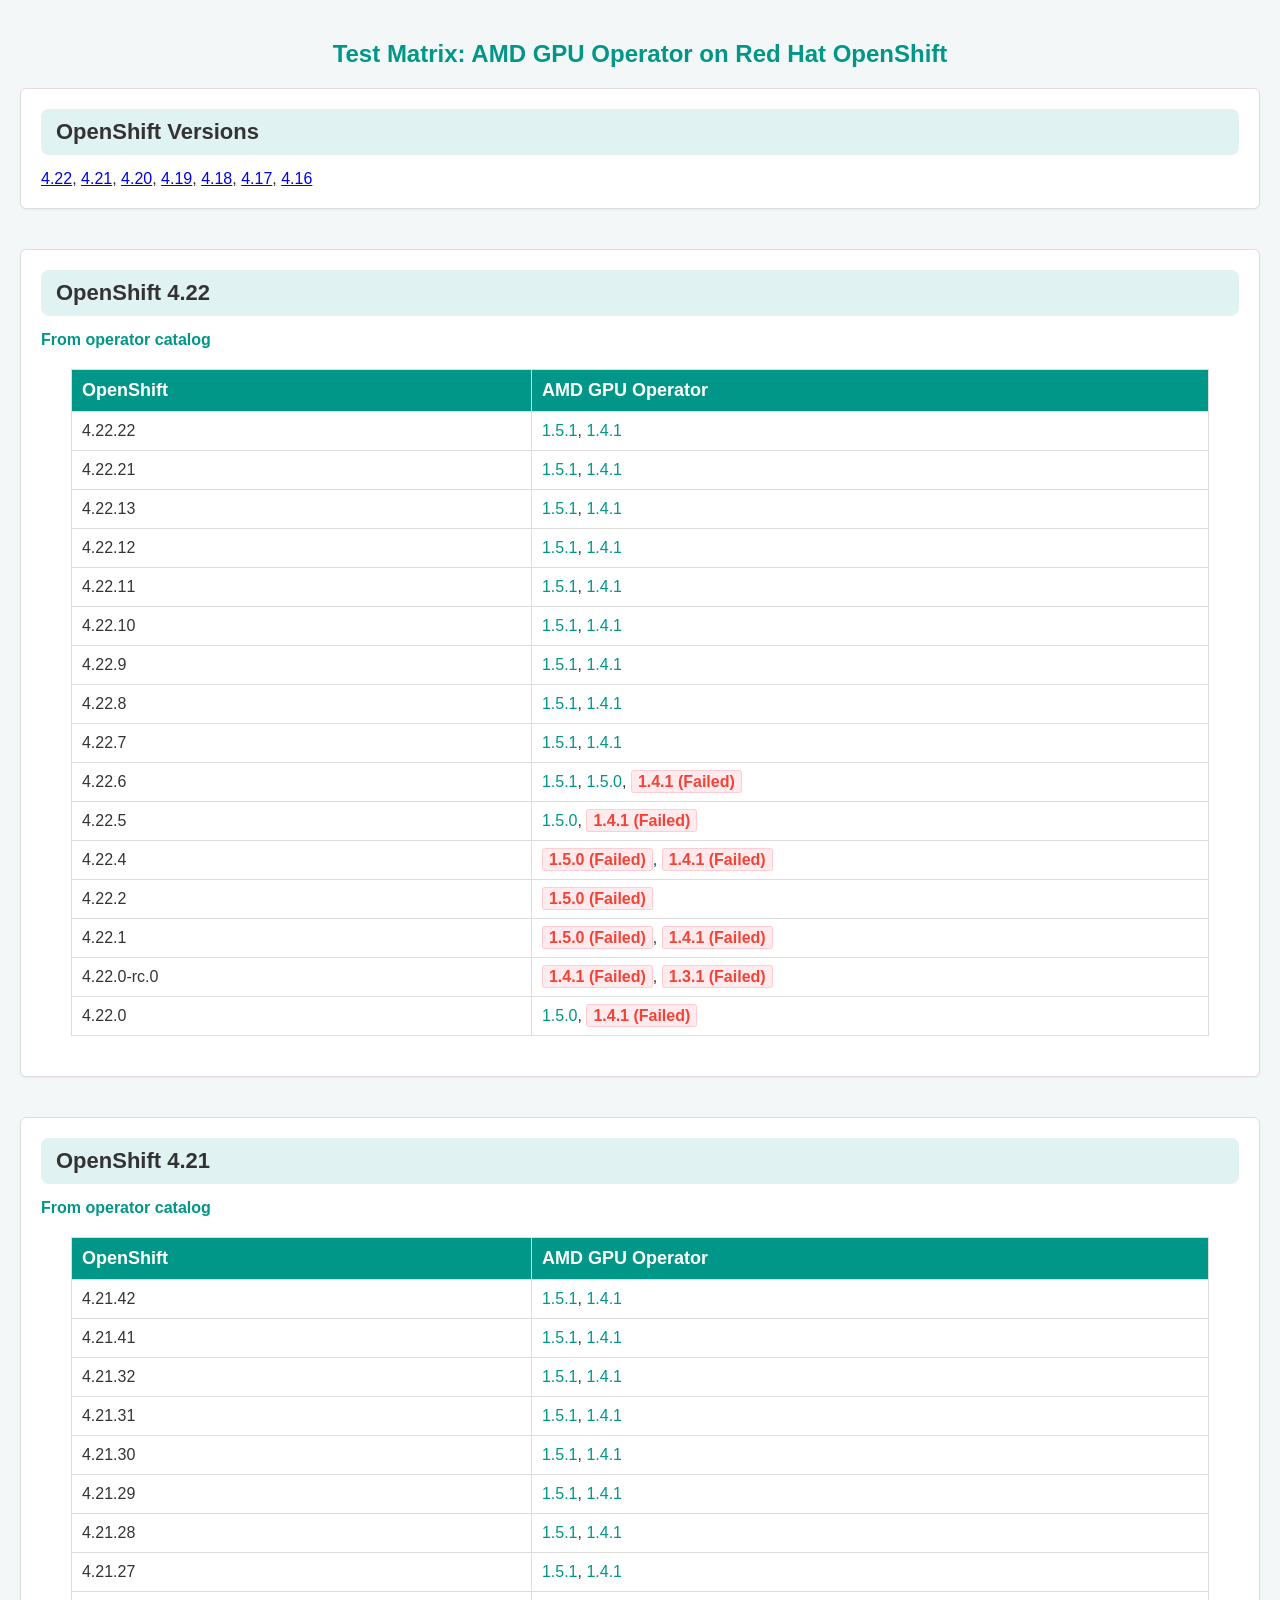
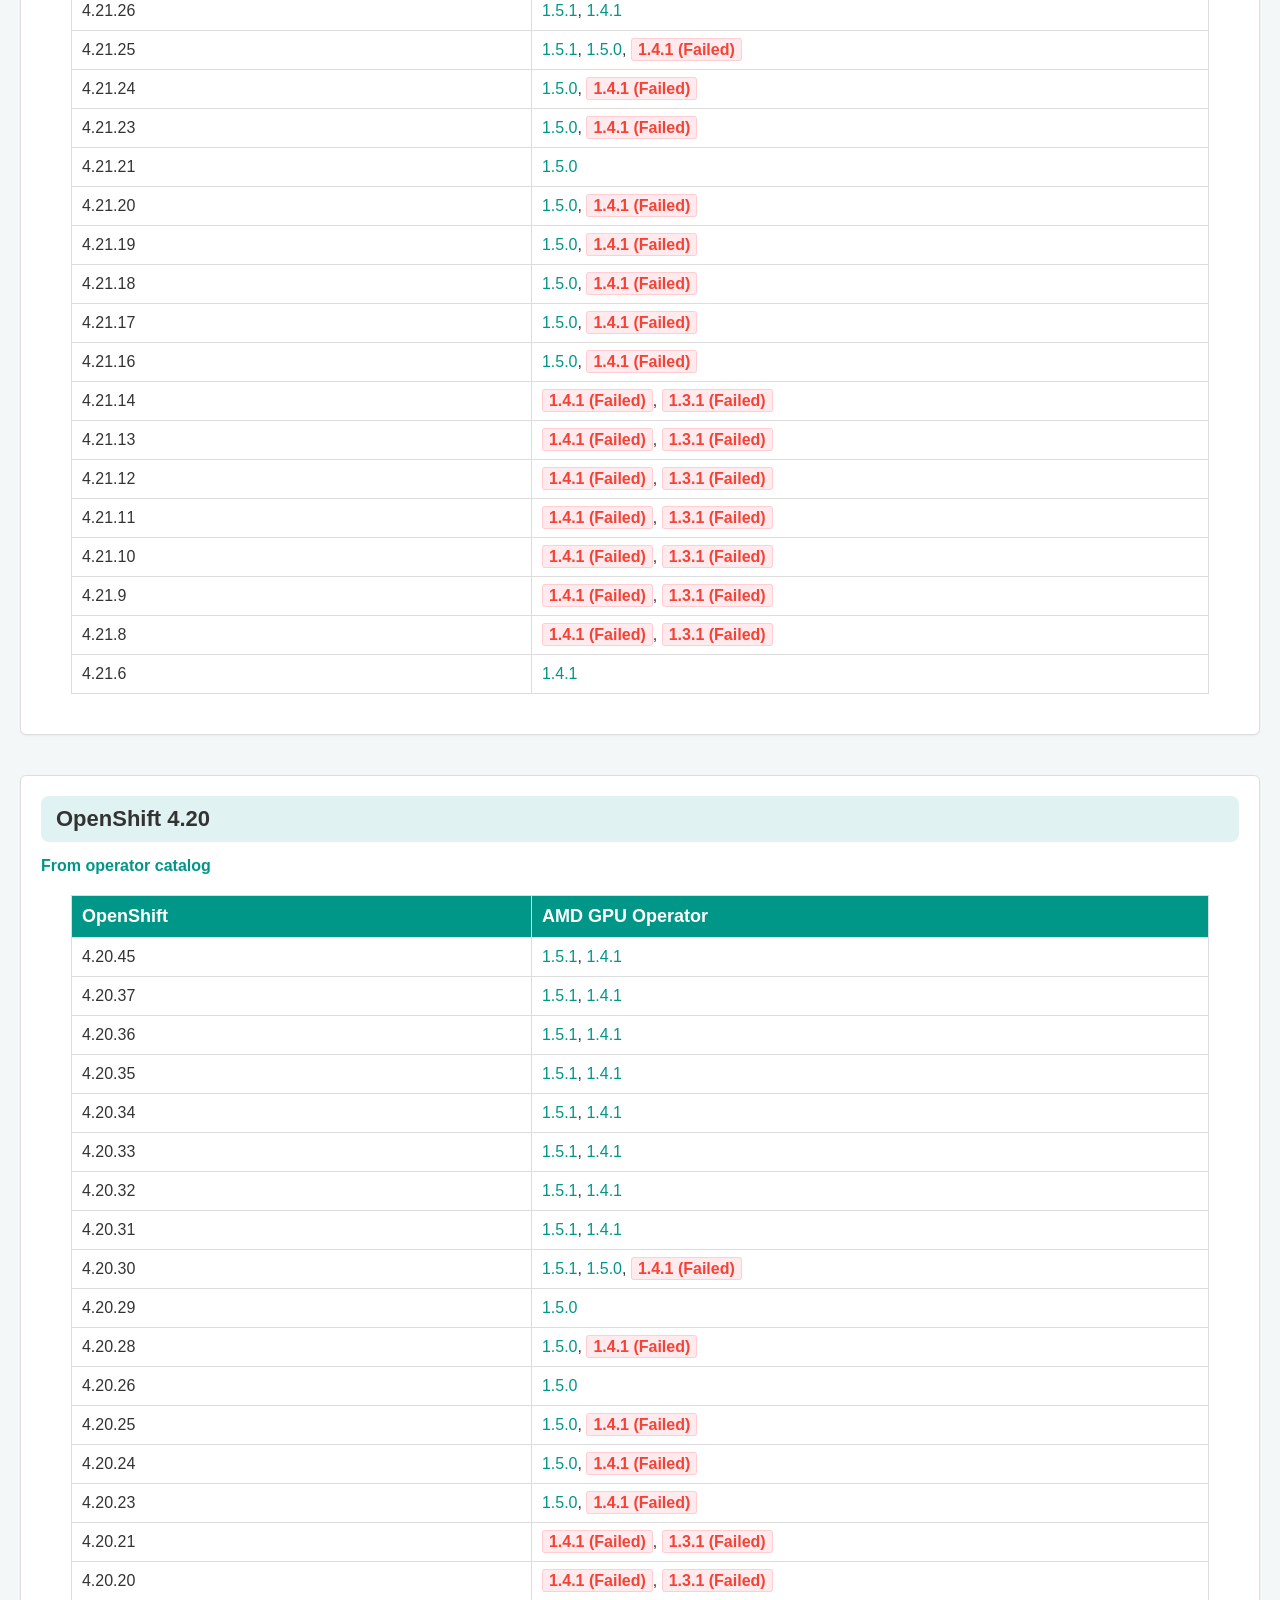
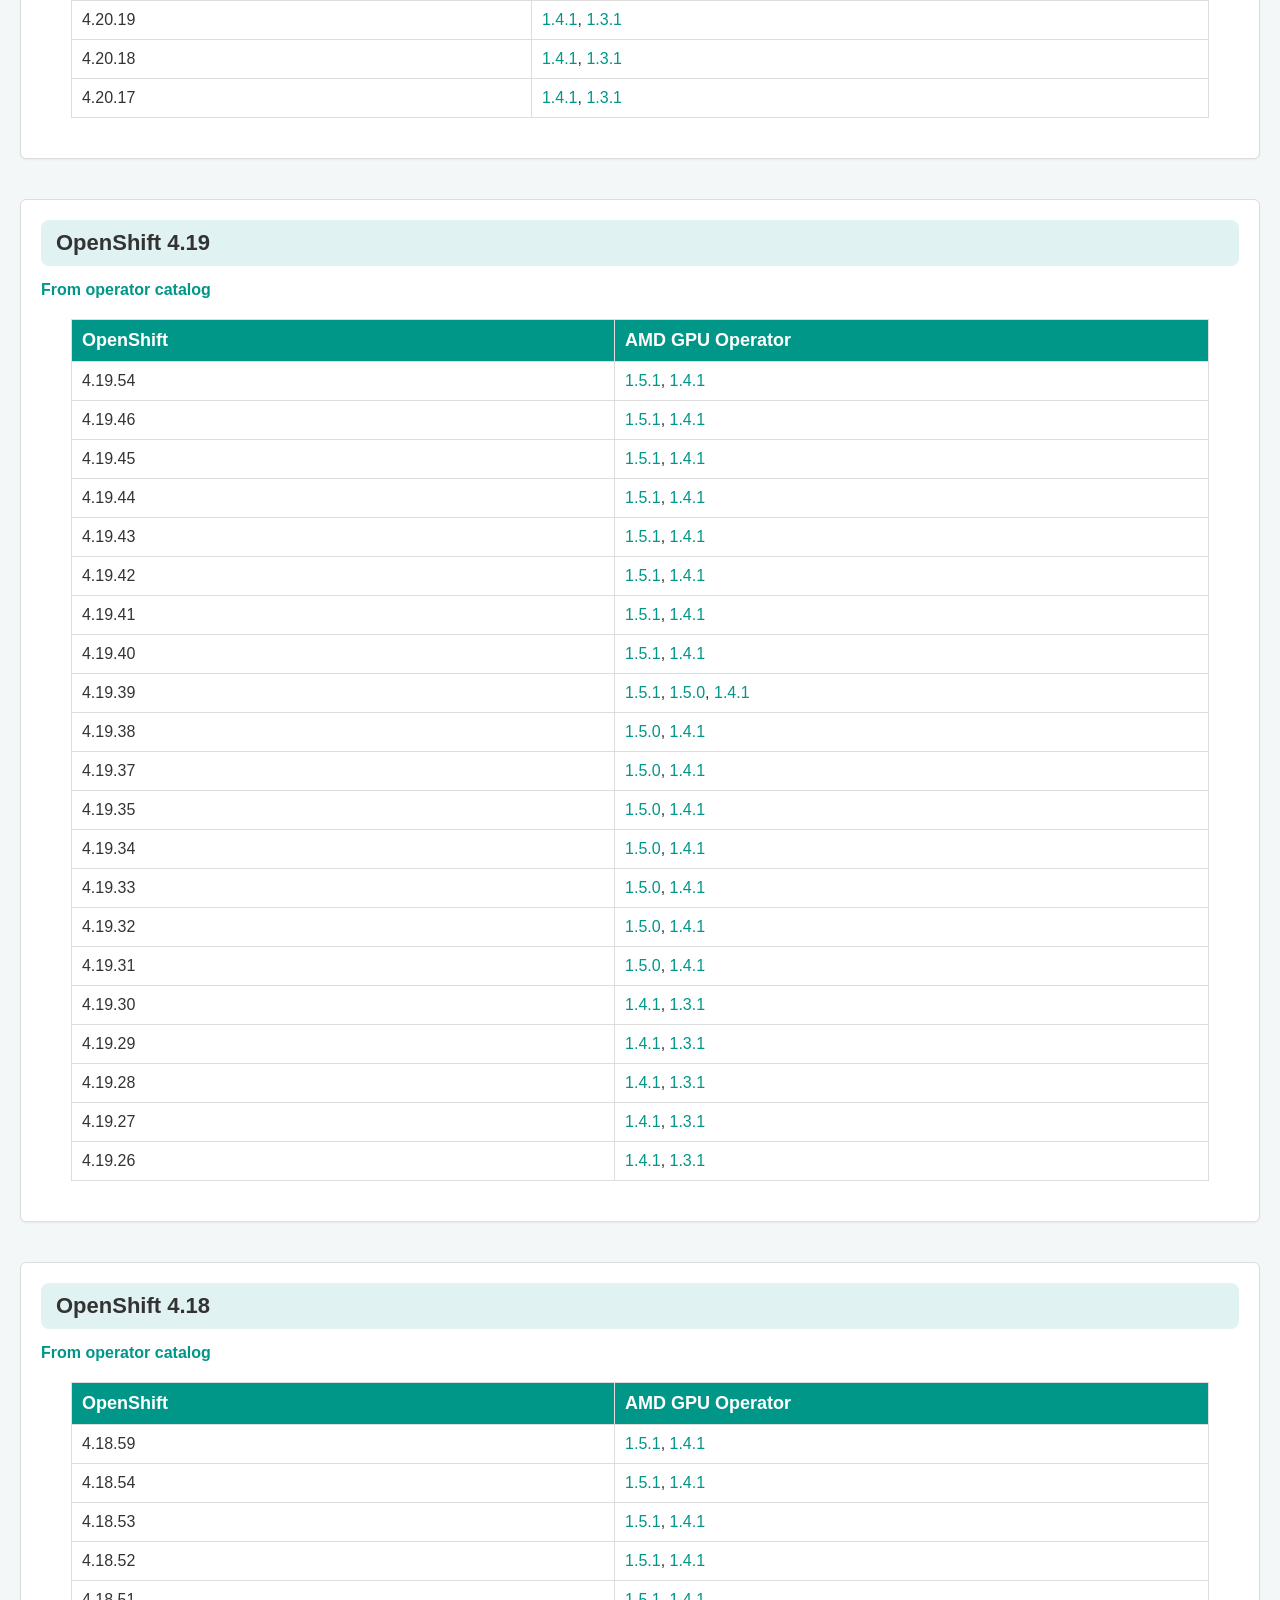
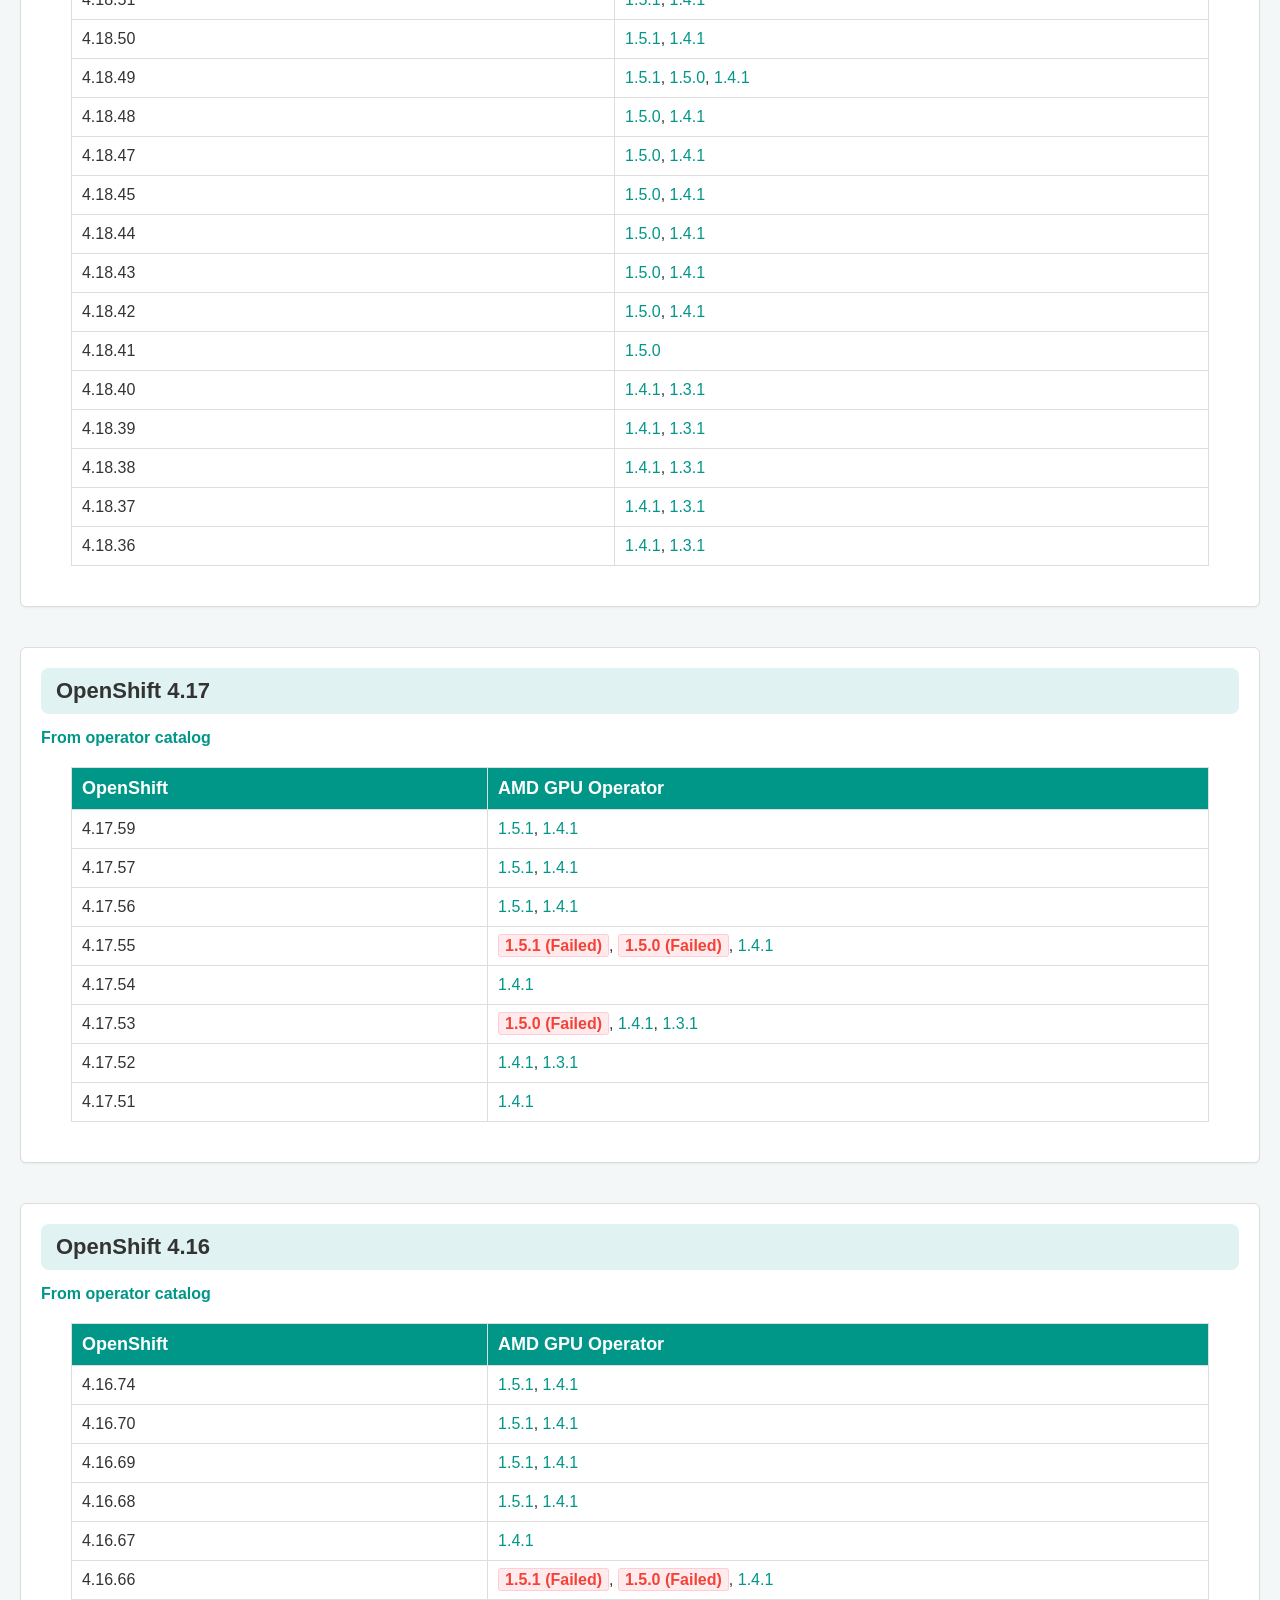
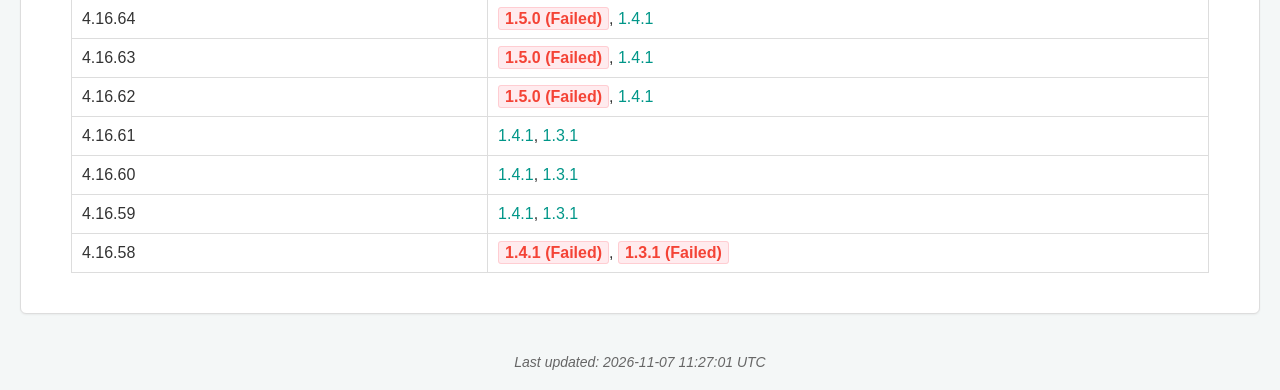
==== gpu_operator_matrix.html @ 0c70ca4a "Deploying to gh-pages from @ rh-ecosystem-edge/amd-ci@25a9ae909a0905ab43a4b37ed9d10b3dd52862fb 🚀" ====
<!DOCTYPE html>
<html lang="en">

<head>
  <meta charset="UTF-8">
  <meta name="viewport" content="width=device-width, initial-scale=1.0">
  <title>Test Matrix: AMD GPU Operator on Red Hat OpenShift</title>
  <link rel="stylesheet" href="styles.css">
</head>

<body>
  <h2>Test Matrix: AMD GPU Operator on Red Hat OpenShift</h2>

  <script>
    function sortTable(column, tableId) {
      var table = document.getElementById(tableId);
      var rows = Array.from(table.rows);
      var isAscending = table.rows[0].cells[column].classList.contains('asc');
      rows = rows.slice(1);
      rows.sort(function(rowA, rowB) {
        var cellA = rowA.cells[column].innerText;
        var cellB = rowB.cells[column].innerText;
        if (!isNaN(cellA) && !isNaN(cellB)) {
          return isAscending ? cellA - cellB : cellB - cellA;
        } else {
          return isAscending ? cellA.localeCompare(cellB) : cellB.localeCompare(cellA);
        }
      });
      rows.forEach(function(row) {
        table.appendChild(row);
      });
      var header = table.rows[0].cells[column];
      header.classList.toggle('asc', !isAscending);
      header.classList.toggle('desc', isAscending);
    }
  </script>

<div class="toc">
    <div class="ocp-version-header">OpenShift Versions</div>
    <a href="#ocp-4.22">4.22</a>, <a href="#ocp-4.21">4.21</a>, <a href="#ocp-4.20">4.20</a>, <a href="#ocp-4.19">4.19</a>, <a href="#ocp-4.18">4.18</a>, <a href="#ocp-4.17">4.17</a>, <a href="#ocp-4.16">4.16</a>
</div>
      <a id="ocp-4.22"></a>
  <div class="ocp-version-container">
    <div class="ocp-version-header">
      OpenShift 4.22
    </div>
    
    <div class="section-label">From operator catalog</div>
    <table id="table-4.22-regular">
      <thead>
        <tr>
          <th>OpenShift</th>
          <th>AMD GPU Operator</th>
        </tr>
      </thead>
      <tbody>
        
        <tr>
          <td class="version-cell">4.22.22</td>
          <td><a href="https://gcsweb-ci.apps.ci.l2s4.p1.openshiftapps.com/gcs/test-platform-results-public/pr-logs/pull/rh-ecosystem-edge_amd-ci/265/pull-ci-rh-ecosystem-edge-amd-ci-main-4.22-stable-e2e-amd-ci-1-5-x/2118892614081056768" target="_blank" class="success-link">1.5.1</a>, <a href="https://gcsweb-ci.apps.ci.l2s4.p1.openshiftapps.com/gcs/test-platform-results-public/pr-logs/pull/rh-ecosystem-edge_amd-ci/265/pull-ci-rh-ecosystem-edge-amd-ci-main-4.22-stable-e2e-amd-ci-1-4-x/2118892613976199168" target="_blank" class="success-link">1.4.1</a></td>
        </tr>
        
        <tr>
          <td class="version-cell">4.22.21</td>
          <td><a href="https://gcsweb-ci.apps.ci.l2s4.p1.openshiftapps.com/gcs/test-platform-results-public/pr-logs/pull/rh-ecosystem-edge_amd-ci/256/pull-ci-rh-ecosystem-edge-amd-ci-main-4.22-stable-e2e-amd-ci-1-5-x/2117942963077124096" target="_blank" class="success-link">1.5.1</a>, <a href="https://gcsweb-ci.apps.ci.l2s4.p1.openshiftapps.com/gcs/test-platform-results-public/pr-logs/pull/rh-ecosystem-edge_amd-ci/256/pull-ci-rh-ecosystem-edge-amd-ci-main-4.22-stable-e2e-amd-ci-1-4-x/2117942963030986752" target="_blank" class="success-link">1.4.1</a></td>
        </tr>
        
        <tr>
          <td class="version-cell">4.22.13</td>
          <td><a href="https://gcsweb-ci.apps.ci.l2s4.p1.openshiftapps.com/gcs/test-platform-results/pr-logs/pull/rh-ecosystem-edge_amd-ci/190/pull-ci-rh-ecosystem-edge-amd-ci-main-4.22-stable-e2e-amd-ci-1-5-x/2096151043153858560" target="_blank" class="success-link">1.5.1</a>, <a href="https://gcsweb-ci.apps.ci.l2s4.p1.openshiftapps.com/gcs/test-platform-results/pr-logs/pull/rh-ecosystem-edge_amd-ci/190/pull-ci-rh-ecosystem-edge-amd-ci-main-4.22-stable-e2e-amd-ci-1-4-x/2096151043128692736" target="_blank" class="success-link">1.4.1</a></td>
        </tr>
        
        <tr>
          <td class="version-cell">4.22.12</td>
          <td><a href="https://gcsweb-ci.apps.ci.l2s4.p1.openshiftapps.com/gcs/test-platform-results/pr-logs/pull/rh-ecosystem-edge_amd-ci/188/pull-ci-rh-ecosystem-edge-amd-ci-main-4.22-stable-e2e-amd-ci-1-5-x/2094461757291499520" target="_blank" class="success-link">1.5.1</a>, <a href="https://gcsweb-ci.apps.ci.l2s4.p1.openshiftapps.com/gcs/test-platform-results/pr-logs/pull/rh-ecosystem-edge_amd-ci/188/pull-ci-rh-ecosystem-edge-amd-ci-main-4.22-stable-e2e-amd-ci-1-4-x/2094461757220196352" target="_blank" class="success-link">1.4.1</a></td>
        </tr>
        
        <tr>
          <td class="version-cell">4.22.11</td>
          <td><a href="https://gcsweb-ci.apps.ci.l2s4.p1.openshiftapps.com/gcs/test-platform-results/pr-logs/pull/rh-ecosystem-edge_amd-ci/182/pull-ci-rh-ecosystem-edge-amd-ci-main-4.22-stable-e2e-amd-ci-1-5-x/2091770965749927936" target="_blank" class="success-link">1.5.1</a>, <a href="https://gcsweb-ci.apps.ci.l2s4.p1.openshiftapps.com/gcs/test-platform-results/pr-logs/pull/rh-ecosystem-edge_amd-ci/182/pull-ci-rh-ecosystem-edge-amd-ci-main-4.22-stable-e2e-amd-ci-1-4-x/2091770965716373504" target="_blank" class="success-link">1.4.1</a></td>
        </tr>
        
        <tr>
          <td class="version-cell">4.22.10</td>
          <td><a href="https://gcsweb-ci.apps.ci.l2s4.p1.openshiftapps.com/gcs/test-platform-results/pr-logs/pull/rh-ecosystem-edge_amd-ci/176/pull-ci-rh-ecosystem-edge-amd-ci-main-4.22-stable-e2e-amd-ci-1-5-x/2089722261006192640" target="_blank" class="success-link">1.5.1</a>, <a href="https://gcsweb-ci.apps.ci.l2s4.p1.openshiftapps.com/gcs/test-platform-results/pr-logs/pull/rh-ecosystem-edge_amd-ci/176/pull-ci-rh-ecosystem-edge-amd-ci-main-4.22-stable-e2e-amd-ci-1-4-x/2089777696153276416" target="_blank" class="success-link">1.4.1</a></td>
        </tr>
        
        <tr>
          <td class="version-cell">4.22.9</td>
          <td><a href="https://gcsweb-ci.apps.ci.l2s4.p1.openshiftapps.com/gcs/test-platform-results/pr-logs/pull/rh-ecosystem-edge_amd-ci/173/pull-ci-rh-ecosystem-edge-amd-ci-main-4.22-stable-e2e-amd-ci-1-5-x/2085705618106093568" target="_blank" class="success-link">1.5.1</a>, <a href="https://gcsweb-ci.apps.ci.l2s4.p1.openshiftapps.com/gcs/test-platform-results/pr-logs/pull/rh-ecosystem-edge_amd-ci/173/pull-ci-rh-ecosystem-edge-amd-ci-main-4.22-stable-e2e-amd-ci-1-4-x/2085705618068344832" target="_blank" class="success-link">1.4.1</a></td>
        </tr>
        
        <tr>
          <td class="version-cell">4.22.8</td>
          <td><a href="https://gcsweb-ci.apps.ci.l2s4.p1.openshiftapps.com/gcs/test-platform-results/pr-logs/pull/rh-ecosystem-edge_amd-ci/169/pull-ci-rh-ecosystem-edge-amd-ci-main-4.22-stable-e2e-amd-ci-1-5-x/2083845387310862336" target="_blank" class="success-link">1.5.1</a>, <a href="https://gcsweb-ci.apps.ci.l2s4.p1.openshiftapps.com/gcs/test-platform-results/pr-logs/pull/rh-ecosystem-edge_amd-ci/169/pull-ci-rh-ecosystem-edge-amd-ci-main-4.22-stable-e2e-amd-ci-1-4-x/2083845387260530688" target="_blank" class="success-link">1.4.1</a></td>
        </tr>
        
        <tr>
          <td class="version-cell">4.22.7</td>
          <td><a href="https://gcsweb-ci.apps.ci.l2s4.p1.openshiftapps.com/gcs/test-platform-results/pr-logs/pull/rh-ecosystem-edge_amd-ci/162/pull-ci-rh-ecosystem-edge-amd-ci-main-4.22-stable-e2e-amd-ci-1-5-x/2080512381271674880" target="_blank" class="success-link">1.5.1</a>, <a href="https://gcsweb-ci.apps.ci.l2s4.p1.openshiftapps.com/gcs/test-platform-results/pr-logs/pull/rh-ecosystem-edge_amd-ci/162/pull-ci-rh-ecosystem-edge-amd-ci-main-4.22-stable-e2e-amd-ci-1-4-x/2080512381225537536" target="_blank" class="success-link">1.4.1</a></td>
        </tr>
        
        <tr>
          <td class="version-cell">4.22.6</td>
          <td><a href="https://gcsweb-ci.apps.ci.l2s4.p1.openshiftapps.com/gcs/test-platform-results/pr-logs/pull/rh-ecosystem-edge_amd-ci/160/pull-ci-rh-ecosystem-edge-amd-ci-main-4.22-stable-e2e-amd-ci-1-5-x/2079887420580433920" target="_blank" class="success-link">1.5.1</a>, <a href="https://gcsweb-ci.apps.ci.l2s4.p1.openshiftapps.com/gcs/test-platform-results/pr-logs/pull/rh-ecosystem-edge_amd-ci/158/pull-ci-rh-ecosystem-edge-amd-ci-main-4.22-stable-e2e-amd-ci-1-5-x/2078797056482217984" target="_blank" class="success-link">1.5.0</a>, <a href="https://gcsweb-ci.apps.ci.l2s4.p1.openshiftapps.com/gcs/test-platform-results/pr-logs/pull/rh-ecosystem-edge_amd-ci/158/pull-ci-rh-ecosystem-edge-amd-ci-main-4.22-stable-e2e-amd-ci-1-4-x/2078826450001072128" target="_blank" class="failed-link">1.4.1 (Failed)</a></td>
        </tr>
        
        <tr>
          <td class="version-cell">4.22.5</td>
          <td><a href="https://gcsweb-ci.apps.ci.l2s4.p1.openshiftapps.com/gcs/test-platform-results/pr-logs/pull/rh-ecosystem-edge_amd-ci/156/pull-ci-rh-ecosystem-edge-amd-ci-main-4.22-stable-e2e-amd-ci-1-5-x/2077787162010456064" target="_blank" class="success-link">1.5.0</a>, <a href="https://gcsweb-ci.apps.ci.l2s4.p1.openshiftapps.com/gcs/test-platform-results/pr-logs/pull/rh-ecosystem-edge_amd-ci/153/pull-ci-rh-ecosystem-edge-amd-ci-main-4.22-stable-e2e-amd-ci-1-4-x/2076888880425996288" target="_blank" class="failed-link">1.4.1 (Failed)</a></td>
        </tr>
        
        <tr>
          <td class="version-cell">4.22.4</td>
          <td><a href="https://gcsweb-ci.apps.ci.l2s4.p1.openshiftapps.com/gcs/test-platform-results/pr-logs/pull/rh-ecosystem-edge_amd-ci/146/pull-ci-rh-ecosystem-edge-amd-ci-main-4.22-stable-e2e-amd-ci-1-5-x/2073032489177190400" target="_blank" class="failed-link">1.5.0 (Failed)</a>, <a href="https://gcsweb-ci.apps.ci.l2s4.p1.openshiftapps.com/gcs/test-platform-results/pr-logs/pull/rh-ecosystem-edge_amd-ci/146/pull-ci-rh-ecosystem-edge-amd-ci-main-4.22-stable-e2e-amd-ci-1-4-x/2073032489143635968" target="_blank" class="failed-link">1.4.1 (Failed)</a></td>
        </tr>
        
        <tr>
          <td class="version-cell">4.22.2</td>
          <td><a href="https://gcsweb-ci.apps.ci.l2s4.p1.openshiftapps.com/gcs/test-platform-results/pr-logs/pull/rh-ecosystem-edge_amd-ci/140/pull-ci-rh-ecosystem-edge-amd-ci-main-4.22-stable-e2e-amd-ci-1-5-x/2068914032579973120" target="_blank" class="failed-link">1.5.0 (Failed)</a></td>
        </tr>
        
        <tr>
          <td class="version-cell">4.22.1</td>
          <td><a href="https://gcsweb-ci.apps.ci.l2s4.p1.openshiftapps.com/gcs/test-platform-results/pr-logs/pull/rh-ecosystem-edge_amd-ci/138/pull-ci-rh-ecosystem-edge-amd-ci-main-4.22-stable-e2e-amd-ci-1-5-x/2067563809093980160" target="_blank" class="failed-link">1.5.0 (Failed)</a>, <a href="https://gcsweb-ci.apps.ci.l2s4.p1.openshiftapps.com/gcs/test-platform-results/pr-logs/pull/rh-ecosystem-edge_amd-ci/129/pull-ci-rh-ecosystem-edge-amd-ci-main-4.22-stable-e2e-amd-ci-1-4-x/2066070579538038784" target="_blank" class="failed-link">1.4.1 (Failed)</a></td>
        </tr>
        
        <tr>
          <td class="version-cell">4.22.0-rc.0</td>
          <td><a href="https://gcsweb-ci.apps.ci.l2s4.p1.openshiftapps.com/gcs/test-platform-results/pr-logs/pull/rh-ecosystem-edge_amd-ci/95/pull-ci-rh-ecosystem-edge-amd-ci-main-4.22-stable-e2e-amd-ci-1-4-x/2046699466550939648" target="_blank" class="failed-link">1.4.1 (Failed)</a>, <a href="https://gcsweb-ci.apps.ci.l2s4.p1.openshiftapps.com/gcs/test-platform-results/pr-logs/pull/rh-ecosystem-edge_amd-ci/97/pull-ci-rh-ecosystem-edge-amd-ci-main-4.22-stable-e2e-amd-ci-1-3-x/2046806781912420352" target="_blank" class="failed-link">1.3.1 (Failed)</a></td>
        </tr>
        
        <tr>
          <td class="version-cell">4.22.0</td>
          <td><a href="https://gcsweb-ci.apps.ci.l2s4.p1.openshiftapps.com/gcs/test-platform-results/pr-logs/pull/rh-ecosystem-edge_amd-ci/124/pull-ci-rh-ecosystem-edge-amd-ci-main-4.22-stable-e2e-amd-ci-1-5-x/2064627182679887872" target="_blank" class="success-link">1.5.0</a>, <a href="https://gcsweb-ci.apps.ci.l2s4.p1.openshiftapps.com/gcs/test-platform-results/pr-logs/pull/rh-ecosystem-edge_amd-ci/124/pull-ci-rh-ecosystem-edge-amd-ci-main-4.22-stable-e2e-amd-ci-1-4-x/2064740503248703488" target="_blank" class="failed-link">1.4.1 (Failed)</a></td>
        </tr>
        
      </tbody>
    </table>
  </div>
  <a id="ocp-4.21"></a>
  <div class="ocp-version-container">
    <div class="ocp-version-header">
      OpenShift 4.21
    </div>
    
    <div class="section-label">From operator catalog</div>
    <table id="table-4.21-regular">
      <thead>
        <tr>
          <th>OpenShift</th>
          <th>AMD GPU Operator</th>
        </tr>
      </thead>
      <tbody>
        
        <tr>
          <td class="version-cell">4.21.42</td>
          <td><a href="https://gcsweb-ci.apps.ci.l2s4.p1.openshiftapps.com/gcs/test-platform-results-public/pr-logs/pull/rh-ecosystem-edge_amd-ci/268/pull-ci-rh-ecosystem-edge-amd-ci-main-4.21-stable-e2e-amd-ci-1-5-x/2118994541741608960" target="_blank" class="success-link">1.5.1</a>, <a href="https://gcsweb-ci.apps.ci.l2s4.p1.openshiftapps.com/gcs/test-platform-results-public/pr-logs/pull/rh-ecosystem-edge_amd-ci/268/pull-ci-rh-ecosystem-edge-amd-ci-main-4.21-stable-e2e-amd-ci-1-4-x/2118994541687083008" target="_blank" class="success-link">1.4.1</a></td>
        </tr>
        
        <tr>
          <td class="version-cell">4.21.41</td>
          <td><a href="https://gcsweb-ci.apps.ci.l2s4.p1.openshiftapps.com/gcs/test-platform-results-public/pr-logs/pull/rh-ecosystem-edge_amd-ci/257/pull-ci-rh-ecosystem-edge-amd-ci-main-4.21-stable-e2e-amd-ci-1-5-x/2118229365958381568" target="_blank" class="success-link">1.5.1</a>, <a href="https://gcsweb-ci.apps.ci.l2s4.p1.openshiftapps.com/gcs/test-platform-results-public/pr-logs/pull/rh-ecosystem-edge_amd-ci/257/pull-ci-rh-ecosystem-edge-amd-ci-main-4.21-stable-e2e-amd-ci-1-4-x/2118120287537991680" target="_blank" class="success-link">1.4.1</a></td>
        </tr>
        
        <tr>
          <td class="version-cell">4.21.32</td>
          <td><a href="https://gcsweb-ci.apps.ci.l2s4.p1.openshiftapps.com/gcs/test-platform-results/pr-logs/pull/rh-ecosystem-edge_amd-ci/190/pull-ci-rh-ecosystem-edge-amd-ci-main-4.21-stable-e2e-amd-ci-1-5-x/2096188026647482368" target="_blank" class="success-link">1.5.1</a>, <a href="https://gcsweb-ci.apps.ci.l2s4.p1.openshiftapps.com/gcs/test-platform-results/pr-logs/pull/rh-ecosystem-edge_amd-ci/190/pull-ci-rh-ecosystem-edge-amd-ci-main-4.21-stable-e2e-amd-ci-1-4-x/2096188026609733632" target="_blank" class="success-link">1.4.1</a></td>
        </tr>
        
        <tr>
          <td class="version-cell">4.21.31</td>
          <td><a href="https://gcsweb-ci.apps.ci.l2s4.p1.openshiftapps.com/gcs/test-platform-results/pr-logs/pull/rh-ecosystem-edge_amd-ci/188/pull-ci-rh-ecosystem-edge-amd-ci-main-4.21-stable-e2e-amd-ci-1-5-x/2094502540262510592" target="_blank" class="success-link">1.5.1</a>, <a href="https://gcsweb-ci.apps.ci.l2s4.p1.openshiftapps.com/gcs/test-platform-results/pr-logs/pull/rh-ecosystem-edge_amd-ci/188/pull-ci-rh-ecosystem-edge-amd-ci-main-4.21-stable-e2e-amd-ci-1-4-x/2094502540233150464" target="_blank" class="success-link">1.4.1</a></td>
        </tr>
        
        <tr>
          <td class="version-cell">4.21.30</td>
          <td><a href="https://gcsweb-ci.apps.ci.l2s4.p1.openshiftapps.com/gcs/test-platform-results/pr-logs/pull/rh-ecosystem-edge_amd-ci/182/pull-ci-rh-ecosystem-edge-amd-ci-main-4.21-stable-e2e-amd-ci-1-5-x/2092064766238396416" target="_blank" class="success-link">1.5.1</a>, <a href="https://gcsweb-ci.apps.ci.l2s4.p1.openshiftapps.com/gcs/test-platform-results/pr-logs/pull/rh-ecosystem-edge_amd-ci/182/pull-ci-rh-ecosystem-edge-amd-ci-main-4.21-stable-e2e-amd-ci-1-4-x/2092064766209036288" target="_blank" class="success-link">1.4.1</a></td>
        </tr>
        
        <tr>
          <td class="version-cell">4.21.29</td>
          <td><a href="https://gcsweb-ci.apps.ci.l2s4.p1.openshiftapps.com/gcs/test-platform-results/pr-logs/pull/rh-ecosystem-edge_amd-ci/176/pull-ci-rh-ecosystem-edge-amd-ci-main-4.21-stable-e2e-amd-ci-1-5-x/2089789178333106176" target="_blank" class="success-link">1.5.1</a>, <a href="https://gcsweb-ci.apps.ci.l2s4.p1.openshiftapps.com/gcs/test-platform-results/pr-logs/pull/rh-ecosystem-edge_amd-ci/176/pull-ci-rh-ecosystem-edge-amd-ci-main-4.21-stable-e2e-amd-ci-1-4-x/2089789178295357440" target="_blank" class="success-link">1.4.1</a></td>
        </tr>
        
        <tr>
          <td class="version-cell">4.21.28</td>
          <td><a href="https://gcsweb-ci.apps.ci.l2s4.p1.openshiftapps.com/gcs/test-platform-results/pr-logs/pull/rh-ecosystem-edge_amd-ci/173/pull-ci-rh-ecosystem-edge-amd-ci-main-4.21-stable-e2e-amd-ci-1-5-x/2085773985529729024" target="_blank" class="success-link">1.5.1</a>, <a href="https://gcsweb-ci.apps.ci.l2s4.p1.openshiftapps.com/gcs/test-platform-results/pr-logs/pull/rh-ecosystem-edge_amd-ci/173/pull-ci-rh-ecosystem-edge-amd-ci-main-4.21-stable-e2e-amd-ci-1-4-x/2085773985496174592" target="_blank" class="success-link">1.4.1</a></td>
        </tr>
        
        <tr>
          <td class="version-cell">4.21.27</td>
          <td><a href="https://gcsweb-ci.apps.ci.l2s4.p1.openshiftapps.com/gcs/test-platform-results/pr-logs/pull/rh-ecosystem-edge_amd-ci/168/pull-ci-rh-ecosystem-edge-amd-ci-main-4.21-stable-e2e-amd-ci-1-5-x/2083186434910457856" target="_blank" class="success-link">1.5.1</a>, <a href="https://gcsweb-ci.apps.ci.l2s4.p1.openshiftapps.com/gcs/test-platform-results/pr-logs/pull/rh-ecosystem-edge_amd-ci/168/pull-ci-rh-ecosystem-edge-amd-ci-main-4.21-stable-e2e-amd-ci-1-4-x/2083186434881097728" target="_blank" class="success-link">1.4.1</a></td>
        </tr>
        
        <tr>
          <td class="version-cell">4.21.26</td>
          <td><a href="https://gcsweb-ci.apps.ci.l2s4.p1.openshiftapps.com/gcs/test-platform-results/pr-logs/pull/rh-ecosystem-edge_amd-ci/162/pull-ci-rh-ecosystem-edge-amd-ci-main-4.21-stable-e2e-amd-ci-1-5-x/2080622261991116800" target="_blank" class="success-link">1.5.1</a>, <a href="https://gcsweb-ci.apps.ci.l2s4.p1.openshiftapps.com/gcs/test-platform-results/pr-logs/pull/rh-ecosystem-edge_amd-ci/162/pull-ci-rh-ecosystem-edge-amd-ci-main-4.21-stable-e2e-amd-ci-1-4-x/2080622261932396544" target="_blank" class="success-link">1.4.1</a></td>
        </tr>
        
        <tr>
          <td class="version-cell">4.21.25</td>
          <td><a href="https://gcsweb-ci.apps.ci.l2s4.p1.openshiftapps.com/gcs/test-platform-results/pr-logs/pull/rh-ecosystem-edge_amd-ci/160/pull-ci-rh-ecosystem-edge-amd-ci-main-4.21-stable-e2e-amd-ci-1-5-x/2079887419083067392" target="_blank" class="success-link">1.5.1</a>, <a href="https://gcsweb-ci.apps.ci.l2s4.p1.openshiftapps.com/gcs/test-platform-results/pr-logs/pull/rh-ecosystem-edge_amd-ci/157/pull-ci-rh-ecosystem-edge-amd-ci-main-4.21-stable-e2e-amd-ci-1-5-x/2078023366316396544" target="_blank" class="success-link">1.5.0</a>, <a href="https://gcsweb-ci.apps.ci.l2s4.p1.openshiftapps.com/gcs/test-platform-results/pr-logs/pull/rh-ecosystem-edge_amd-ci/157/pull-ci-rh-ecosystem-edge-amd-ci-main-4.21-stable-e2e-amd-ci-1-4-x/2078023366287036416" target="_blank" class="failed-link">1.4.1 (Failed)</a></td>
        </tr>
        
        <tr>
          <td class="version-cell">4.21.24</td>
          <td><a href="https://gcsweb-ci.apps.ci.l2s4.p1.openshiftapps.com/gcs/test-platform-results/pr-logs/pull/rh-ecosystem-edge_amd-ci/149/pull-ci-rh-ecosystem-edge-amd-ci-main-4.21-stable-e2e-amd-ci-1-5-x/2075612965024829440" target="_blank" class="success-link">1.5.0</a>, <a href="https://gcsweb-ci.apps.ci.l2s4.p1.openshiftapps.com/gcs/test-platform-results/pr-logs/pull/rh-ecosystem-edge_amd-ci/149/pull-ci-rh-ecosystem-edge-amd-ci-main-4.21-stable-e2e-amd-ci-1-4-x/2075576031950934016" target="_blank" class="failed-link">1.4.1 (Failed)</a></td>
        </tr>
        
        <tr>
          <td class="version-cell">4.21.23</td>
          <td><a href="https://gcsweb-ci.apps.ci.l2s4.p1.openshiftapps.com/gcs/test-platform-results/pr-logs/pull/rh-ecosystem-edge_amd-ci/146/pull-ci-rh-ecosystem-edge-amd-ci-main-4.21-stable-e2e-amd-ci-1-5-x/2073090520795582464" target="_blank" class="success-link">1.5.0</a>, <a href="https://gcsweb-ci.apps.ci.l2s4.p1.openshiftapps.com/gcs/test-platform-results/pr-logs/pull/rh-ecosystem-edge_amd-ci/146/pull-ci-rh-ecosystem-edge-amd-ci-main-4.21-stable-e2e-amd-ci-1-4-x/2073090520787193856" target="_blank" class="failed-link">1.4.1 (Failed)</a></td>
        </tr>
        
        <tr>
          <td class="version-cell">4.21.21</td>
          <td><a href="https://gcsweb-ci.apps.ci.l2s4.p1.openshiftapps.com/gcs/test-platform-results/pr-logs/pull/rh-ecosystem-edge_amd-ci/140/pull-ci-rh-ecosystem-edge-amd-ci-main-4.21-stable-e2e-amd-ci-1-5-x/2068736995789639680" target="_blank" class="success-link">1.5.0</a></td>
        </tr>
        
        <tr>
          <td class="version-cell">4.21.20</td>
          <td><a href="https://gcsweb-ci.apps.ci.l2s4.p1.openshiftapps.com/gcs/test-platform-results/pr-logs/pull/rh-ecosystem-edge_amd-ci/135/pull-ci-rh-ecosystem-edge-amd-ci-main-4.21-stable-e2e-amd-ci-1-5-x/2066899387837059072" target="_blank" class="success-link">1.5.0</a>, <a href="https://gcsweb-ci.apps.ci.l2s4.p1.openshiftapps.com/gcs/test-platform-results/pr-logs/pull/rh-ecosystem-edge_amd-ci/135/pull-ci-rh-ecosystem-edge-amd-ci-main-4.21-stable-e2e-amd-ci-1-4-x/2066852382389571584" target="_blank" class="failed-link">1.4.1 (Failed)</a></td>
        </tr>
        
        <tr>
          <td class="version-cell">4.21.19</td>
          <td><a href="https://gcsweb-ci.apps.ci.l2s4.p1.openshiftapps.com/gcs/test-platform-results/pr-logs/pull/rh-ecosystem-edge_amd-ci/124/pull-ci-rh-ecosystem-edge-amd-ci-main-4.21-stable-e2e-amd-ci-1-5-x/2063680742310809600" target="_blank" class="success-link">1.5.0</a>, <a href="https://gcsweb-ci.apps.ci.l2s4.p1.openshiftapps.com/gcs/test-platform-results/pr-logs/pull/rh-ecosystem-edge_amd-ci/124/pull-ci-rh-ecosystem-edge-amd-ci-main-4.21-stable-e2e-amd-ci-1-4-x/2064694786098466816" target="_blank" class="failed-link">1.4.1 (Failed)</a></td>
        </tr>
        
        <tr>
          <td class="version-cell">4.21.18</td>
          <td><a href="https://gcsweb-ci.apps.ci.l2s4.p1.openshiftapps.com/gcs/test-platform-results/pr-logs/pull/rh-ecosystem-edge_amd-ci/121/pull-ci-rh-ecosystem-edge-amd-ci-main-4.21-stable-e2e-amd-ci-1-5-x/2061058444680499200" target="_blank" class="success-link">1.5.0</a>, <a href="https://gcsweb-ci.apps.ci.l2s4.p1.openshiftapps.com/gcs/test-platform-results/pr-logs/pull/rh-ecosystem-edge_amd-ci/121/pull-ci-rh-ecosystem-edge-amd-ci-main-4.21-stable-e2e-amd-ci-1-4-x/2060928601749983232" target="_blank" class="failed-link">1.4.1 (Failed)</a></td>
        </tr>
        
        <tr>
          <td class="version-cell">4.21.17</td>
          <td><a href="https://gcsweb-ci.apps.ci.l2s4.p1.openshiftapps.com/gcs/test-platform-results/pr-logs/pull/rh-ecosystem-edge_amd-ci/119/pull-ci-rh-ecosystem-edge-amd-ci-main-4.21-stable-e2e-amd-ci-1-5-x/2059154333517221888" target="_blank" class="success-link">1.5.0</a>, <a href="https://gcsweb-ci.apps.ci.l2s4.p1.openshiftapps.com/gcs/test-platform-results/pr-logs/pull/rh-ecosystem-edge_amd-ci/119/pull-ci-rh-ecosystem-edge-amd-ci-main-4.21-stable-e2e-amd-ci-1-4-x/2059154333479473152" target="_blank" class="failed-link">1.4.1 (Failed)</a></td>
        </tr>
        
        <tr>
          <td class="version-cell">4.21.16</td>
          <td><a href="https://gcsweb-ci.apps.ci.l2s4.p1.openshiftapps.com/gcs/test-platform-results/pr-logs/pull/rh-ecosystem-edge_amd-ci/116/pull-ci-rh-ecosystem-edge-amd-ci-main-4.21-stable-e2e-amd-ci-1-5-x/2056261678986694656" target="_blank" class="success-link">1.5.0</a>, <a href="https://gcsweb-ci.apps.ci.l2s4.p1.openshiftapps.com/gcs/test-platform-results/pr-logs/pull/rh-ecosystem-edge_amd-ci/116/pull-ci-rh-ecosystem-edge-amd-ci-main-4.21-stable-e2e-amd-ci-1-4-x/2056229536709742592" target="_blank" class="failed-link">1.4.1 (Failed)</a></td>
        </tr>
        
        <tr>
          <td class="version-cell">4.21.14</td>
          <td><a href="https://gcsweb-ci.apps.ci.l2s4.p1.openshiftapps.com/gcs/test-platform-results/pr-logs/pull/rh-ecosystem-edge_amd-ci/108/pull-ci-rh-ecosystem-edge-amd-ci-main-4.21-stable-e2e-amd-ci-1-4-x/2052448630035451904" target="_blank" class="failed-link">1.4.1 (Failed)</a>, <a href="https://gcsweb-ci.apps.ci.l2s4.p1.openshiftapps.com/gcs/test-platform-results/pr-logs/pull/rh-ecosystem-edge_amd-ci/108/pull-ci-rh-ecosystem-edge-amd-ci-main-4.21-stable-e2e-amd-ci-1-3-x/2052448628366118912" target="_blank" class="failed-link">1.3.1 (Failed)</a></td>
        </tr>
        
        <tr>
          <td class="version-cell">4.21.13</td>
          <td><a href="https://gcsweb-ci.apps.ci.l2s4.p1.openshiftapps.com/gcs/test-platform-results/pr-logs/pull/rh-ecosystem-edge_amd-ci/104/pull-ci-rh-ecosystem-edge-amd-ci-main-4.21-stable-e2e-amd-ci-1-4-x/2050792531855151104" target="_blank" class="failed-link">1.4.1 (Failed)</a>, <a href="https://gcsweb-ci.apps.ci.l2s4.p1.openshiftapps.com/gcs/test-platform-results/pr-logs/pull/rh-ecosystem-edge_amd-ci/104/pull-ci-rh-ecosystem-edge-amd-ci-main-4.21-stable-e2e-amd-ci-1-3-x/2050792531804819456" target="_blank" class="failed-link">1.3.1 (Failed)</a></td>
        </tr>
        
        <tr>
          <td class="version-cell">4.21.12</td>
          <td><a href="https://gcsweb-ci.apps.ci.l2s4.p1.openshiftapps.com/gcs/test-platform-results/pr-logs/pull/rh-ecosystem-edge_amd-ci/100/pull-ci-rh-ecosystem-edge-amd-ci-main-4.21-stable-e2e-amd-ci-1-4-x/2047683541285736448" target="_blank" class="failed-link">1.4.1 (Failed)</a>, <a href="https://gcsweb-ci.apps.ci.l2s4.p1.openshiftapps.com/gcs/test-platform-results/pr-logs/pull/rh-ecosystem-edge_amd-ci/100/pull-ci-rh-ecosystem-edge-amd-ci-main-4.21-stable-e2e-amd-ci-1-3-x/2047683541243793408" target="_blank" class="failed-link">1.3.1 (Failed)</a></td>
        </tr>
        
        <tr>
          <td class="version-cell">4.21.11</td>
          <td><a href="https://gcsweb-ci.apps.ci.l2s4.p1.openshiftapps.com/gcs/test-platform-results/pr-logs/pull/rh-ecosystem-edge_amd-ci/93/pull-ci-rh-ecosystem-edge-amd-ci-main-4.21-stable-e2e-amd-ci-1-4-x/2045413173254688768" target="_blank" class="failed-link">1.4.1 (Failed)</a>, <a href="https://gcsweb-ci.apps.ci.l2s4.p1.openshiftapps.com/gcs/test-platform-results/pr-logs/pull/rh-ecosystem-edge_amd-ci/93/pull-ci-rh-ecosystem-edge-amd-ci-main-4.21-stable-e2e-amd-ci-1-3-x/2045413173216940032" target="_blank" class="failed-link">1.3.1 (Failed)</a></td>
        </tr>
        
        <tr>
          <td class="version-cell">4.21.10</td>
          <td><a href="https://gcsweb-ci.apps.ci.l2s4.p1.openshiftapps.com/gcs/test-platform-results/pr-logs/pull/rh-ecosystem-edge_amd-ci/92/pull-ci-rh-ecosystem-edge-amd-ci-main-4.21-stable-e2e-amd-ci-1-4-x/2043182629213179904" target="_blank" class="failed-link">1.4.1 (Failed)</a>, <a href="https://gcsweb-ci.apps.ci.l2s4.p1.openshiftapps.com/gcs/test-platform-results/pr-logs/pull/rh-ecosystem-edge_amd-ci/92/pull-ci-rh-ecosystem-edge-amd-ci-main-4.21-stable-e2e-amd-ci-1-3-x/2043182629150265344" target="_blank" class="failed-link">1.3.1 (Failed)</a></td>
        </tr>
        
        <tr>
          <td class="version-cell">4.21.9</td>
          <td><a href="https://gcsweb-ci.apps.ci.l2s4.p1.openshiftapps.com/gcs/test-platform-results/pr-logs/pull/rh-ecosystem-edge_amd-ci/89/pull-ci-rh-ecosystem-edge-amd-ci-main-4.21-stable-e2e-amd-ci-1-4-x/2040870241575112704" target="_blank" class="failed-link">1.4.1 (Failed)</a>, <a href="https://gcsweb-ci.apps.ci.l2s4.p1.openshiftapps.com/gcs/test-platform-results/pr-logs/pull/rh-ecosystem-edge_amd-ci/89/pull-ci-rh-ecosystem-edge-amd-ci-main-4.21-stable-e2e-amd-ci-1-3-x/2040889860260106240" target="_blank" class="failed-link">1.3.1 (Failed)</a></td>
        </tr>
        
        <tr>
          <td class="version-cell">4.21.8</td>
          <td><a href="https://gcsweb-ci.apps.ci.l2s4.p1.openshiftapps.com/gcs/test-platform-results/pr-logs/pull/rh-ecosystem-edge_amd-ci/82/pull-ci-rh-ecosystem-edge-amd-ci-main-4.21-stable-e2e-amd-ci-1-4-x/2037522870476738560" target="_blank" class="failed-link">1.4.1 (Failed)</a>, <a href="https://gcsweb-ci.apps.ci.l2s4.p1.openshiftapps.com/gcs/test-platform-results/pr-logs/pull/rh-ecosystem-edge_amd-ci/88/pull-ci-rh-ecosystem-edge-amd-ci-main-4.21-stable-e2e-amd-ci-1-3-x/2038962900403490816" target="_blank" class="failed-link">1.3.1 (Failed)</a></td>
        </tr>
        
        <tr>
          <td class="version-cell">4.21.6</td>
          <td><a href="https://gcsweb-ci.apps.ci.l2s4.p1.openshiftapps.com/gcs/test-platform-results/pr-logs/pull/rh-ecosystem-edge_amd-ci/71/pull-ci-rh-ecosystem-edge-amd-ci-main-4.21-stable-e2e-amd-ci-1-4-x/2033790339252228096" target="_blank" class="success-link">1.4.1</a></td>
        </tr>
        
      </tbody>
    </table>
  </div>
  <a id="ocp-4.20"></a>
  <div class="ocp-version-container">
    <div class="ocp-version-header">
      OpenShift 4.20
    </div>
    
    <div class="section-label">From operator catalog</div>
    <table id="table-4.20-regular">
      <thead>
        <tr>
          <th>OpenShift</th>
          <th>AMD GPU Operator</th>
        </tr>
      </thead>
      <tbody>
        
        <tr>
          <td class="version-cell">4.20.45</td>
          <td><a href="https://gcsweb-ci.apps.ci.l2s4.p1.openshiftapps.com/gcs/test-platform-results-public/pr-logs/pull/rh-ecosystem-edge_amd-ci/254/pull-ci-rh-ecosystem-edge-amd-ci-main-4.20-stable-e2e-amd-ci-1-5-x/2118340626910023680" target="_blank" class="success-link">1.5.1</a>, <a href="https://gcsweb-ci.apps.ci.l2s4.p1.openshiftapps.com/gcs/test-platform-results-public/pr-logs/pull/rh-ecosystem-edge_amd-ci/254/pull-ci-rh-ecosystem-edge-amd-ci-main-4.20-stable-e2e-amd-ci-1-4-x/2118340626876469248" target="_blank" class="success-link">1.4.1</a></td>
        </tr>
        
        <tr>
          <td class="version-cell">4.20.37</td>
          <td><a href="https://gcsweb-ci.apps.ci.l2s4.p1.openshiftapps.com/gcs/test-platform-results/pr-logs/pull/rh-ecosystem-edge_amd-ci/190/pull-ci-rh-ecosystem-edge-amd-ci-main-4.20-stable-e2e-amd-ci-1-5-x/2096212933330604032" target="_blank" class="success-link">1.5.1</a>, <a href="https://gcsweb-ci.apps.ci.l2s4.p1.openshiftapps.com/gcs/test-platform-results/pr-logs/pull/rh-ecosystem-edge_amd-ci/190/pull-ci-rh-ecosystem-edge-amd-ci-main-4.20-stable-e2e-amd-ci-1-4-x/2096212933280272384" target="_blank" class="success-link">1.4.1</a></td>
        </tr>
        
        <tr>
          <td class="version-cell">4.20.36</td>
          <td><a href="https://gcsweb-ci.apps.ci.l2s4.p1.openshiftapps.com/gcs/test-platform-results/pr-logs/pull/rh-ecosystem-edge_amd-ci/189/pull-ci-rh-ecosystem-edge-amd-ci-main-4.20-stable-e2e-amd-ci-1-5-x/2094667649794445312" target="_blank" class="success-link">1.5.1</a>, <a href="https://gcsweb-ci.apps.ci.l2s4.p1.openshiftapps.com/gcs/test-platform-results/pr-logs/pull/rh-ecosystem-edge_amd-ci/189/pull-ci-rh-ecosystem-edge-amd-ci-main-4.20-stable-e2e-amd-ci-1-4-x/2094667649786056704" target="_blank" class="success-link">1.4.1</a></td>
        </tr>
        
        <tr>
          <td class="version-cell">4.20.35</td>
          <td><a href="https://gcsweb-ci.apps.ci.l2s4.p1.openshiftapps.com/gcs/test-platform-results/pr-logs/pull/rh-ecosystem-edge_amd-ci/180/pull-ci-rh-ecosystem-edge-amd-ci-main-4.20-stable-e2e-amd-ci-1-5-x/2090866889872904192" target="_blank" class="success-link">1.5.1</a>, <a href="https://gcsweb-ci.apps.ci.l2s4.p1.openshiftapps.com/gcs/test-platform-results/pr-logs/pull/rh-ecosystem-edge_amd-ci/180/pull-ci-rh-ecosystem-edge-amd-ci-main-4.20-stable-e2e-amd-ci-1-4-x/2090866889826766848" target="_blank" class="success-link">1.4.1</a></td>
        </tr>
        
        <tr>
          <td class="version-cell">4.20.34</td>
          <td><a href="https://gcsweb-ci.apps.ci.l2s4.p1.openshiftapps.com/gcs/test-platform-results/pr-logs/pull/rh-ecosystem-edge_amd-ci/176/pull-ci-rh-ecosystem-edge-amd-ci-main-4.20-stable-e2e-amd-ci-1-5-x/2089883774476095488" target="_blank" class="success-link">1.5.1</a>, <a href="https://gcsweb-ci.apps.ci.l2s4.p1.openshiftapps.com/gcs/test-platform-results/pr-logs/pull/rh-ecosystem-edge_amd-ci/176/pull-ci-rh-ecosystem-edge-amd-ci-main-4.20-stable-e2e-amd-ci-1-4-x/2089883774413180928" target="_blank" class="success-link">1.4.1</a></td>
        </tr>
        
        <tr>
          <td class="version-cell">4.20.33</td>
          <td><a href="https://gcsweb-ci.apps.ci.l2s4.p1.openshiftapps.com/gcs/test-platform-results/pr-logs/pull/rh-ecosystem-edge_amd-ci/164/pull-ci-rh-ecosystem-edge-amd-ci-main-4.20-stable-e2e-amd-ci-1-5-x/2086768665176313856" target="_blank" class="success-link">1.5.1</a>, <a href="https://gcsweb-ci.apps.ci.l2s4.p1.openshiftapps.com/gcs/test-platform-results/pr-logs/pull/rh-ecosystem-edge_amd-ci/173/pull-ci-rh-ecosystem-edge-amd-ci-main-4.20-stable-e2e-amd-ci-1-4-x/2085793848193191936" target="_blank" class="success-link">1.4.1</a></td>
        </tr>
        
        <tr>
          <td class="version-cell">4.20.32</td>
          <td><a href="https://gcsweb-ci.apps.ci.l2s4.p1.openshiftapps.com/gcs/test-platform-results/pr-logs/pull/rh-ecosystem-edge_amd-ci/168/pull-ci-rh-ecosystem-edge-amd-ci-main-4.20-stable-e2e-amd-ci-1-5-x/2083159653448945664" target="_blank" class="success-link">1.5.1</a>, <a href="https://gcsweb-ci.apps.ci.l2s4.p1.openshiftapps.com/gcs/test-platform-results/pr-logs/pull/rh-ecosystem-edge_amd-ci/168/pull-ci-rh-ecosystem-edge-amd-ci-main-4.20-stable-e2e-amd-ci-1-4-x/2083159653419585536" target="_blank" class="success-link">1.4.1</a></td>
        </tr>
        
        <tr>
          <td class="version-cell">4.20.31</td>
          <td><a href="https://gcsweb-ci.apps.ci.l2s4.p1.openshiftapps.com/gcs/test-platform-results/pr-logs/pull/rh-ecosystem-edge_amd-ci/162/pull-ci-rh-ecosystem-edge-amd-ci-main-4.20-stable-e2e-amd-ci-1-5-x/2080656714830450688" target="_blank" class="success-link">1.5.1</a>, <a href="https://gcsweb-ci.apps.ci.l2s4.p1.openshiftapps.com/gcs/test-platform-results/pr-logs/pull/rh-ecosystem-edge_amd-ci/162/pull-ci-rh-ecosystem-edge-amd-ci-main-4.20-stable-e2e-amd-ci-1-4-x/2080690283279814656" target="_blank" class="success-link">1.4.1</a></td>
        </tr>
        
        <tr>
          <td class="version-cell">4.20.30</td>
          <td><a href="https://gcsweb-ci.apps.ci.l2s4.p1.openshiftapps.com/gcs/test-platform-results/pr-logs/pull/rh-ecosystem-edge_amd-ci/160/pull-ci-rh-ecosystem-edge-amd-ci-main-4.20-stable-e2e-amd-ci-1-5-x/2079979425520160768" target="_blank" class="success-link">1.5.1</a>, <a href="https://gcsweb-ci.apps.ci.l2s4.p1.openshiftapps.com/gcs/test-platform-results/pr-logs/pull/rh-ecosystem-edge_amd-ci/157/pull-ci-rh-ecosystem-edge-amd-ci-main-4.20-stable-e2e-amd-ci-1-5-x/2078055718295965696" target="_blank" class="success-link">1.5.0</a>, <a href="https://gcsweb-ci.apps.ci.l2s4.p1.openshiftapps.com/gcs/test-platform-results/pr-logs/pull/rh-ecosystem-edge_amd-ci/157/pull-ci-rh-ecosystem-edge-amd-ci-main-4.20-stable-e2e-amd-ci-1-4-x/2078055718258216960" target="_blank" class="failed-link">1.4.1 (Failed)</a></td>
        </tr>
        
        <tr>
          <td class="version-cell">4.20.29</td>
          <td><a href="https://gcsweb-ci.apps.ci.l2s4.p1.openshiftapps.com/gcs/test-platform-results/pr-logs/pull/rh-ecosystem-edge_amd-ci/153/pull-ci-rh-ecosystem-edge-amd-ci-main-4.20-stable-e2e-amd-ci-1-5-x/2076946845057159168" target="_blank" class="success-link">1.5.0</a></td>
        </tr>
        
        <tr>
          <td class="version-cell">4.20.28</td>
          <td><a href="https://gcsweb-ci.apps.ci.l2s4.p1.openshiftapps.com/gcs/test-platform-results/pr-logs/pull/rh-ecosystem-edge_amd-ci/146/pull-ci-rh-ecosystem-edge-amd-ci-main-4.20-stable-e2e-amd-ci-1-5-x/2073127030496432128" target="_blank" class="success-link">1.5.0</a>, <a href="https://gcsweb-ci.apps.ci.l2s4.p1.openshiftapps.com/gcs/test-platform-results/pr-logs/pull/rh-ecosystem-edge_amd-ci/146/pull-ci-rh-ecosystem-edge-amd-ci-main-4.20-stable-e2e-amd-ci-1-4-x/2073127030345437184" target="_blank" class="failed-link">1.4.1 (Failed)</a></td>
        </tr>
        
        <tr>
          <td class="version-cell">4.20.26</td>
          <td><a href="https://gcsweb-ci.apps.ci.l2s4.p1.openshiftapps.com/gcs/test-platform-results/pr-logs/pull/rh-ecosystem-edge_amd-ci/140/pull-ci-rh-ecosystem-edge-amd-ci-main-4.20-stable-e2e-amd-ci-1-5-x/2068681958073831424" target="_blank" class="success-link">1.5.0</a></td>
        </tr>
        
        <tr>
          <td class="version-cell">4.20.25</td>
          <td><a href="https://gcsweb-ci.apps.ci.l2s4.p1.openshiftapps.com/gcs/test-platform-results/pr-logs/pull/rh-ecosystem-edge_amd-ci/129/pull-ci-rh-ecosystem-edge-amd-ci-main-4.20-stable-e2e-amd-ci-1-5-x/2066043963042697216" target="_blank" class="success-link">1.5.0</a>, <a href="https://gcsweb-ci.apps.ci.l2s4.p1.openshiftapps.com/gcs/test-platform-results/pr-logs/pull/rh-ecosystem-edge_amd-ci/129/pull-ci-rh-ecosystem-edge-amd-ci-main-4.20-stable-e2e-amd-ci-1-4-x/2066108444187824128" target="_blank" class="failed-link">1.4.1 (Failed)</a></td>
        </tr>
        
        <tr>
          <td class="version-cell">4.20.24</td>
          <td><a href="https://gcsweb-ci.apps.ci.l2s4.p1.openshiftapps.com/gcs/test-platform-results/pr-logs/pull/rh-ecosystem-edge_amd-ci/121/pull-ci-rh-ecosystem-edge-amd-ci-main-4.20-stable-e2e-amd-ci-1-5-x/2060954269330182144" target="_blank" class="success-link">1.5.0</a>, <a href="https://gcsweb-ci.apps.ci.l2s4.p1.openshiftapps.com/gcs/test-platform-results/pr-logs/pull/rh-ecosystem-edge_amd-ci/121/pull-ci-rh-ecosystem-edge-amd-ci-main-4.20-stable-e2e-amd-ci-1-4-x/2060983813974003712" target="_blank" class="failed-link">1.4.1 (Failed)</a></td>
        </tr>
        
        <tr>
          <td class="version-cell">4.20.23</td>
          <td><a href="https://gcsweb-ci.apps.ci.l2s4.p1.openshiftapps.com/gcs/test-platform-results/pr-logs/pull/rh-ecosystem-edge_amd-ci/116/pull-ci-rh-ecosystem-edge-amd-ci-main-4.20-stable-e2e-amd-ci-1-5-x/2056255802452217856" target="_blank" class="success-link">1.5.0</a>, <a href="https://gcsweb-ci.apps.ci.l2s4.p1.openshiftapps.com/gcs/test-platform-results/pr-logs/pull/rh-ecosystem-edge_amd-ci/64/pull-ci-rh-ecosystem-edge-amd-ci-main-4.20-stable-e2e-amd-ci-1-4-x/2056028227524104192" target="_blank" class="failed-link">1.4.1 (Failed)</a></td>
        </tr>
        
        <tr>
          <td class="version-cell">4.20.21</td>
          <td><a href="https://gcsweb-ci.apps.ci.l2s4.p1.openshiftapps.com/gcs/test-platform-results/pr-logs/pull/rh-ecosystem-edge_amd-ci/108/pull-ci-rh-ecosystem-edge-amd-ci-main-4.20-stable-e2e-amd-ci-1-4-x/2052614262450294784" target="_blank" class="failed-link">1.4.1 (Failed)</a>, <a href="https://gcsweb-ci.apps.ci.l2s4.p1.openshiftapps.com/gcs/test-platform-results/pr-logs/pull/rh-ecosystem-edge_amd-ci/108/pull-ci-rh-ecosystem-edge-amd-ci-main-4.20-stable-e2e-amd-ci-1-3-x/2052614262412546048" target="_blank" class="failed-link">1.3.1 (Failed)</a></td>
        </tr>
        
        <tr>
          <td class="version-cell">4.20.20</td>
          <td><a href="https://gcsweb-ci.apps.ci.l2s4.p1.openshiftapps.com/gcs/test-platform-results/pr-logs/pull/rh-ecosystem-edge_amd-ci/103/pull-ci-rh-ecosystem-edge-amd-ci-main-4.20-stable-e2e-amd-ci-1-4-x/2050142543751942144" target="_blank" class="failed-link">1.4.1 (Failed)</a>, <a href="https://gcsweb-ci.apps.ci.l2s4.p1.openshiftapps.com/gcs/test-platform-results/pr-logs/pull/rh-ecosystem-edge_amd-ci/103/pull-ci-rh-ecosystem-edge-amd-ci-main-4.20-stable-e2e-amd-ci-1-3-x/2050142543705804800" target="_blank" class="failed-link">1.3.1 (Failed)</a></td>
        </tr>
        
        <tr>
          <td class="version-cell">4.20.19</td>
          <td><a href="https://gcsweb-ci.apps.ci.l2s4.p1.openshiftapps.com/gcs/test-platform-results/pr-logs/pull/rh-ecosystem-edge_amd-ci/93/pull-ci-rh-ecosystem-edge-amd-ci-main-4.20-stable-e2e-amd-ci-1-4-x/2045222244531048448" target="_blank" class="success-link">1.4.1</a>, <a href="https://gcsweb-ci.apps.ci.l2s4.p1.openshiftapps.com/gcs/test-platform-results/pr-logs/pull/rh-ecosystem-edge_amd-ci/93/pull-ci-rh-ecosystem-edge-amd-ci-main-4.20-stable-e2e-amd-ci-1-3-x/2045110991347257344" target="_blank" class="success-link">1.3.1</a></td>
        </tr>
        
        <tr>
          <td class="version-cell">4.20.18</td>
          <td><a href="https://gcsweb-ci.apps.ci.l2s4.p1.openshiftapps.com/gcs/test-platform-results/pr-logs/pull/rh-ecosystem-edge_amd-ci/89/pull-ci-rh-ecosystem-edge-amd-ci-main-4.20-stable-e2e-amd-ci-1-4-x/2040828345087692800" target="_blank" class="success-link">1.4.1</a>, <a href="https://gcsweb-ci.apps.ci.l2s4.p1.openshiftapps.com/gcs/test-platform-results/pr-logs/pull/rh-ecosystem-edge_amd-ci/89/pull-ci-rh-ecosystem-edge-amd-ci-main-4.20-stable-e2e-amd-ci-1-3-x/2040828345041555456" target="_blank" class="success-link">1.3.1</a></td>
        </tr>
        
        <tr>
          <td class="version-cell">4.20.17</td>
          <td><a href="https://gcsweb-ci.apps.ci.l2s4.p1.openshiftapps.com/gcs/test-platform-results/pr-logs/pull/rh-ecosystem-edge_amd-ci/86/pull-ci-rh-ecosystem-edge-amd-ci-main-4.20-stable-e2e-amd-ci-1-4-x/2038601817343922176" target="_blank" class="success-link">1.4.1</a>, <a href="https://gcsweb-ci.apps.ci.l2s4.p1.openshiftapps.com/gcs/test-platform-results/pr-logs/pull/rh-ecosystem-edge_amd-ci/73/pull-ci-rh-ecosystem-edge-amd-ci-main-4.20-stable-e2e-amd-ci-1-3-x/2036179960636379136" target="_blank" class="success-link">1.3.1</a></td>
        </tr>
        
      </tbody>
    </table>
  </div>
  <a id="ocp-4.19"></a>
  <div class="ocp-version-container">
    <div class="ocp-version-header">
      OpenShift 4.19
    </div>
    
    <div class="section-label">From operator catalog</div>
    <table id="table-4.19-regular">
      <thead>
        <tr>
          <th>OpenShift</th>
          <th>AMD GPU Operator</th>
        </tr>
      </thead>
      <tbody>
        
        <tr>
          <td class="version-cell">4.19.54</td>
          <td><a href="https://gcsweb-ci.apps.ci.l2s4.p1.openshiftapps.com/gcs/test-platform-results-public/pr-logs/pull/rh-ecosystem-edge_amd-ci/255/pull-ci-rh-ecosystem-edge-amd-ci-main-4.19-stable-e2e-amd-ci-1-5-x/2118168248431153152" target="_blank" class="success-link">1.5.1</a>, <a href="https://gcsweb-ci.apps.ci.l2s4.p1.openshiftapps.com/gcs/test-platform-results-public/pr-logs/pull/rh-ecosystem-edge_amd-ci/255/pull-ci-rh-ecosystem-edge-amd-ci-main-4.19-stable-e2e-amd-ci-1-4-x/2118168248393404416" target="_blank" class="success-link">1.4.1</a></td>
        </tr>
        
        <tr>
          <td class="version-cell">4.19.46</td>
          <td><a href="https://gcsweb-ci.apps.ci.l2s4.p1.openshiftapps.com/gcs/test-platform-results/pr-logs/pull/rh-ecosystem-edge_amd-ci/190/pull-ci-rh-ecosystem-edge-amd-ci-main-4.19-stable-e2e-amd-ci-1-5-x/2096240484677586944" target="_blank" class="success-link">1.5.1</a>, <a href="https://gcsweb-ci.apps.ci.l2s4.p1.openshiftapps.com/gcs/test-platform-results/pr-logs/pull/rh-ecosystem-edge_amd-ci/190/pull-ci-rh-ecosystem-edge-amd-ci-main-4.19-stable-e2e-amd-ci-1-4-x/2096240484648226816" target="_blank" class="success-link">1.4.1</a></td>
        </tr>
        
        <tr>
          <td class="version-cell">4.19.45</td>
          <td><a href="https://gcsweb-ci.apps.ci.l2s4.p1.openshiftapps.com/gcs/test-platform-results/pr-logs/pull/rh-ecosystem-edge_amd-ci/188/pull-ci-rh-ecosystem-edge-amd-ci-main-4.19-stable-e2e-amd-ci-1-5-x/2094544699086868480" target="_blank" class="success-link">1.5.1</a>, <a href="https://gcsweb-ci.apps.ci.l2s4.p1.openshiftapps.com/gcs/test-platform-results/pr-logs/pull/rh-ecosystem-edge_amd-ci/188/pull-ci-rh-ecosystem-edge-amd-ci-main-4.19-stable-e2e-amd-ci-1-4-x/2094544698986205184" target="_blank" class="success-link">1.4.1</a></td>
        </tr>
        
        <tr>
          <td class="version-cell">4.19.44</td>
          <td><a href="https://gcsweb-ci.apps.ci.l2s4.p1.openshiftapps.com/gcs/test-platform-results/pr-logs/pull/rh-ecosystem-edge_amd-ci/182/pull-ci-rh-ecosystem-edge-amd-ci-main-4.19-stable-e2e-amd-ci-1-5-x/2092118866229465088" target="_blank" class="success-link">1.5.1</a>, <a href="https://gcsweb-ci.apps.ci.l2s4.p1.openshiftapps.com/gcs/test-platform-results/pr-logs/pull/rh-ecosystem-edge_amd-ci/182/pull-ci-rh-ecosystem-edge-amd-ci-main-4.19-stable-e2e-amd-ci-1-4-x/2092118866208493568" target="_blank" class="success-link">1.4.1</a></td>
        </tr>
        
        <tr>
          <td class="version-cell">4.19.43</td>
          <td><a href="https://gcsweb-ci.apps.ci.l2s4.p1.openshiftapps.com/gcs/test-platform-results/pr-logs/pull/rh-ecosystem-edge_amd-ci/176/pull-ci-rh-ecosystem-edge-amd-ci-main-4.19-stable-e2e-amd-ci-1-5-x/2089913733282271232" target="_blank" class="success-link">1.5.1</a>, <a href="https://gcsweb-ci.apps.ci.l2s4.p1.openshiftapps.com/gcs/test-platform-results/pr-logs/pull/rh-ecosystem-edge_amd-ci/176/pull-ci-rh-ecosystem-edge-amd-ci-main-4.19-stable-e2e-amd-ci-1-4-x/2089913733257105408" target="_blank" class="success-link">1.4.1</a></td>
        </tr>
        
        <tr>
          <td class="version-cell">4.19.42</td>
          <td><a href="https://gcsweb-ci.apps.ci.l2s4.p1.openshiftapps.com/gcs/test-platform-results/pr-logs/pull/rh-ecosystem-edge_amd-ci/173/pull-ci-rh-ecosystem-edge-amd-ci-main-4.19-stable-e2e-amd-ci-1-5-x/2086130281755971584" target="_blank" class="success-link">1.5.1</a>, <a href="https://gcsweb-ci.apps.ci.l2s4.p1.openshiftapps.com/gcs/test-platform-results/pr-logs/pull/rh-ecosystem-edge_amd-ci/173/pull-ci-rh-ecosystem-edge-amd-ci-main-4.19-stable-e2e-amd-ci-1-4-x/2086130281726611456" target="_blank" class="success-link">1.4.1</a></td>
        </tr>
        
        <tr>
          <td class="version-cell">4.19.41</td>
          <td><a href="https://gcsweb-ci.apps.ci.l2s4.p1.openshiftapps.com/gcs/test-platform-results/pr-logs/pull/rh-ecosystem-edge_amd-ci/168/pull-ci-rh-ecosystem-edge-amd-ci-main-4.19-stable-e2e-amd-ci-1-5-x/2083113876374687744" target="_blank" class="success-link">1.5.1</a>, <a href="https://gcsweb-ci.apps.ci.l2s4.p1.openshiftapps.com/gcs/test-platform-results/pr-logs/pull/rh-ecosystem-edge_amd-ci/168/pull-ci-rh-ecosystem-edge-amd-ci-main-4.19-stable-e2e-amd-ci-1-4-x/2083113876336939008" target="_blank" class="success-link">1.4.1</a></td>
        </tr>
        
        <tr>
          <td class="version-cell">4.19.40</td>
          <td><a href="https://gcsweb-ci.apps.ci.l2s4.p1.openshiftapps.com/gcs/test-platform-results/pr-logs/pull/rh-ecosystem-edge_amd-ci/162/pull-ci-rh-ecosystem-edge-amd-ci-main-4.19-stable-e2e-amd-ci-1-5-x/2080703604544507904" target="_blank" class="success-link">1.5.1</a>, <a href="https://gcsweb-ci.apps.ci.l2s4.p1.openshiftapps.com/gcs/test-platform-results/pr-logs/pull/rh-ecosystem-edge_amd-ci/162/pull-ci-rh-ecosystem-edge-amd-ci-main-4.19-stable-e2e-amd-ci-1-4-x/2080703604485787648" target="_blank" class="success-link">1.4.1</a></td>
        </tr>
        
        <tr>
          <td class="version-cell">4.19.39</td>
          <td><a href="https://gcsweb-ci.apps.ci.l2s4.p1.openshiftapps.com/gcs/test-platform-results/pr-logs/pull/rh-ecosystem-edge_amd-ci/160/pull-ci-rh-ecosystem-edge-amd-ci-main-4.19-stable-e2e-amd-ci-1-5-x/2080187723993321472" target="_blank" class="success-link">1.5.1</a>, <a href="https://gcsweb-ci.apps.ci.l2s4.p1.openshiftapps.com/gcs/test-platform-results/pr-logs/pull/rh-ecosystem-edge_amd-ci/157/pull-ci-rh-ecosystem-edge-amd-ci-main-4.19-stable-e2e-amd-ci-1-5-x/2078104111869333504" target="_blank" class="success-link">1.5.0</a>, <a href="https://gcsweb-ci.apps.ci.l2s4.p1.openshiftapps.com/gcs/test-platform-results/pr-logs/pull/rh-ecosystem-edge_amd-ci/157/pull-ci-rh-ecosystem-edge-amd-ci-main-4.19-stable-e2e-amd-ci-1-4-x/2078128808317161472" target="_blank" class="success-link">1.4.1</a></td>
        </tr>
        
        <tr>
          <td class="version-cell">4.19.38</td>
          <td><a href="https://gcsweb-ci.apps.ci.l2s4.p1.openshiftapps.com/gcs/test-platform-results/pr-logs/pull/rh-ecosystem-edge_amd-ci/150/pull-ci-rh-ecosystem-edge-amd-ci-main-4.19-stable-e2e-amd-ci-1-5-x/2076376444434386944" target="_blank" class="success-link">1.5.0</a>, <a href="https://gcsweb-ci.apps.ci.l2s4.p1.openshiftapps.com/gcs/test-platform-results/pr-logs/pull/rh-ecosystem-edge_amd-ci/150/pull-ci-rh-ecosystem-edge-amd-ci-main-4.19-stable-e2e-amd-ci-1-4-x/2076376444405026816" target="_blank" class="success-link">1.4.1</a></td>
        </tr>
        
        <tr>
          <td class="version-cell">4.19.37</td>
          <td><a href="https://gcsweb-ci.apps.ci.l2s4.p1.openshiftapps.com/gcs/test-platform-results/pr-logs/pull/rh-ecosystem-edge_amd-ci/146/pull-ci-rh-ecosystem-edge-amd-ci-main-4.19-stable-e2e-amd-ci-1-5-x/2073298666415722496" target="_blank" class="success-link">1.5.0</a>, <a href="https://gcsweb-ci.apps.ci.l2s4.p1.openshiftapps.com/gcs/test-platform-results/pr-logs/pull/rh-ecosystem-edge_amd-ci/146/pull-ci-rh-ecosystem-edge-amd-ci-main-4.19-stable-e2e-amd-ci-1-4-x/2073298666361196544" target="_blank" class="success-link">1.4.1</a></td>
        </tr>
        
        <tr>
          <td class="version-cell">4.19.35</td>
          <td><a href="https://gcsweb-ci.apps.ci.l2s4.p1.openshiftapps.com/gcs/test-platform-results/pr-logs/pull/rh-ecosystem-edge_amd-ci/140/pull-ci-rh-ecosystem-edge-amd-ci-main-4.19-stable-e2e-amd-ci-1-5-x/2068654408001916928" target="_blank" class="success-link">1.5.0</a>, <a href="https://gcsweb-ci.apps.ci.l2s4.p1.openshiftapps.com/gcs/test-platform-results/pr-logs/pull/rh-ecosystem-edge_amd-ci/140/pull-ci-rh-ecosystem-edge-amd-ci-main-4.19-stable-e2e-amd-ci-1-4-x/2068654407968362496" target="_blank" class="success-link">1.4.1</a></td>
        </tr>
        
        <tr>
          <td class="version-cell">4.19.34</td>
          <td><a href="https://gcsweb-ci.apps.ci.l2s4.p1.openshiftapps.com/gcs/test-platform-results/pr-logs/pull/rh-ecosystem-edge_amd-ci/129/pull-ci-rh-ecosystem-edge-amd-ci-main-4.19-stable-e2e-amd-ci-1-5-x/2065914174415835136" target="_blank" class="success-link">1.5.0</a>, <a href="https://gcsweb-ci.apps.ci.l2s4.p1.openshiftapps.com/gcs/test-platform-results/pr-logs/pull/rh-ecosystem-edge_amd-ci/129/pull-ci-rh-ecosystem-edge-amd-ci-main-4.19-stable-e2e-amd-ci-1-4-x/2066043931577028608" target="_blank" class="success-link">1.4.1</a></td>
        </tr>
        
        <tr>
          <td class="version-cell">4.19.33</td>
          <td><a href="https://gcsweb-ci.apps.ci.l2s4.p1.openshiftapps.com/gcs/test-platform-results/pr-logs/pull/rh-ecosystem-edge_amd-ci/124/pull-ci-rh-ecosystem-edge-amd-ci-main-4.19-stable-e2e-amd-ci-1-5-x/2063587156596625408" target="_blank" class="success-link">1.5.0</a>, <a href="https://gcsweb-ci.apps.ci.l2s4.p1.openshiftapps.com/gcs/test-platform-results/pr-logs/pull/rh-ecosystem-edge_amd-ci/124/pull-ci-rh-ecosystem-edge-amd-ci-main-4.19-stable-e2e-amd-ci-1-4-x/2063619334206394368" target="_blank" class="success-link">1.4.1</a></td>
        </tr>
        
        <tr>
          <td class="version-cell">4.19.32</td>
          <td><a href="https://gcsweb-ci.apps.ci.l2s4.p1.openshiftapps.com/gcs/test-platform-results/pr-logs/pull/rh-ecosystem-edge_amd-ci/118/pull-ci-rh-ecosystem-edge-amd-ci-main-4.19-stable-e2e-amd-ci-1-5-x/2058785790242066432" target="_blank" class="success-link">1.5.0</a>, <a href="https://gcsweb-ci.apps.ci.l2s4.p1.openshiftapps.com/gcs/test-platform-results/pr-logs/pull/rh-ecosystem-edge_amd-ci/119/pull-ci-rh-ecosystem-edge-amd-ci-main-4.19-stable-e2e-amd-ci-1-4-x/2059200775904563200" target="_blank" class="success-link">1.4.1</a></td>
        </tr>
        
        <tr>
          <td class="version-cell">4.19.31</td>
          <td><a href="https://gcsweb-ci.apps.ci.l2s4.p1.openshiftapps.com/gcs/test-platform-results/pr-logs/pull/rh-ecosystem-edge_amd-ci/113/pull-ci-rh-ecosystem-edge-amd-ci-main-4.19-stable-e2e-amd-ci-1-5-x/2054965782672052224" target="_blank" class="success-link">1.5.0</a>, <a href="https://gcsweb-ci.apps.ci.l2s4.p1.openshiftapps.com/gcs/test-platform-results/pr-logs/pull/rh-ecosystem-edge_amd-ci/113/pull-ci-rh-ecosystem-edge-amd-ci-main-4.19-stable-e2e-amd-ci-1-4-x/2055970559245684736" target="_blank" class="success-link">1.4.1</a></td>
        </tr>
        
        <tr>
          <td class="version-cell">4.19.30</td>
          <td><a href="https://gcsweb-ci.apps.ci.l2s4.p1.openshiftapps.com/gcs/test-platform-results/pr-logs/pull/rh-ecosystem-edge_amd-ci/107/pull-ci-rh-ecosystem-edge-amd-ci-main-4.19-stable-e2e-amd-ci-1-4-x/2052017386034302976" target="_blank" class="success-link">1.4.1</a>, <a href="https://gcsweb-ci.apps.ci.l2s4.p1.openshiftapps.com/gcs/test-platform-results/pr-logs/pull/rh-ecosystem-edge_amd-ci/107/pull-ci-rh-ecosystem-edge-amd-ci-main-4.19-stable-e2e-amd-ci-1-3-x/2052017385988165632" target="_blank" class="success-link">1.3.1</a></td>
        </tr>
        
        <tr>
          <td class="version-cell">4.19.29</td>
          <td><a href="https://gcsweb-ci.apps.ci.l2s4.p1.openshiftapps.com/gcs/test-platform-results/pr-logs/pull/rh-ecosystem-edge_amd-ci/100/pull-ci-rh-ecosystem-edge-amd-ci-main-4.19-stable-e2e-amd-ci-1-4-x/2047583838929948672" target="_blank" class="success-link">1.4.1</a>, <a href="https://gcsweb-ci.apps.ci.l2s4.p1.openshiftapps.com/gcs/test-platform-results/pr-logs/pull/rh-ecosystem-edge_amd-ci/100/pull-ci-rh-ecosystem-edge-amd-ci-main-4.19-stable-e2e-amd-ci-1-3-x/2047583838888005632" target="_blank" class="success-link">1.3.1</a></td>
        </tr>
        
        <tr>
          <td class="version-cell">4.19.28</td>
          <td><a href="https://gcsweb-ci.apps.ci.l2s4.p1.openshiftapps.com/gcs/test-platform-results/pr-logs/pull/rh-ecosystem-edge_amd-ci/91/pull-ci-rh-ecosystem-edge-amd-ci-main-4.19-stable-e2e-amd-ci-1-4-x/2042466143280566272" target="_blank" class="success-link">1.4.1</a>, <a href="https://gcsweb-ci.apps.ci.l2s4.p1.openshiftapps.com/gcs/test-platform-results/pr-logs/pull/rh-ecosystem-edge_amd-ci/91/pull-ci-rh-ecosystem-edge-amd-ci-main-4.19-stable-e2e-amd-ci-1-3-x/2042466143276371968" target="_blank" class="success-link">1.3.1</a></td>
        </tr>
        
        <tr>
          <td class="version-cell">4.19.27</td>
          <td><a href="https://gcsweb-ci.apps.ci.l2s4.p1.openshiftapps.com/gcs/test-platform-results/pr-logs/pull/rh-ecosystem-edge_amd-ci/84/pull-ci-rh-ecosystem-edge-amd-ci-main-4.19-stable-e2e-amd-ci-1-4-x/2038167857283469312" target="_blank" class="success-link">1.4.1</a>, <a href="https://gcsweb-ci.apps.ci.l2s4.p1.openshiftapps.com/gcs/test-platform-results/pr-logs/pull/rh-ecosystem-edge_amd-ci/84/pull-ci-rh-ecosystem-edge-amd-ci-main-4.19-stable-e2e-amd-ci-1-3-x/2038167857228943360" target="_blank" class="success-link">1.3.1</a></td>
        </tr>
        
        <tr>
          <td class="version-cell">4.19.26</td>
          <td><a href="https://gcsweb-ci.apps.ci.l2s4.p1.openshiftapps.com/gcs/test-platform-results/pr-logs/pull/rh-ecosystem-edge_amd-ci/66/pull-ci-rh-ecosystem-edge-amd-ci-main-4.19-stable-e2e-amd-ci-1-4-x/2032464895408082944" target="_blank" class="success-link">1.4.1</a>, <a href="https://gcsweb-ci.apps.ci.l2s4.p1.openshiftapps.com/gcs/test-platform-results/pr-logs/pull/rh-ecosystem-edge_amd-ci/66/pull-ci-rh-ecosystem-edge-amd-ci-main-4.19-stable-e2e-amd-ci-1-3-x/2032482534717132800" target="_blank" class="success-link">1.3.1</a></td>
        </tr>
        
      </tbody>
    </table>
  </div>
  <a id="ocp-4.18"></a>
  <div class="ocp-version-container">
    <div class="ocp-version-header">
      OpenShift 4.18
    </div>
    
    <div class="section-label">From operator catalog</div>
    <table id="table-4.18-regular">
      <thead>
        <tr>
          <th>OpenShift</th>
          <th>AMD GPU Operator</th>
        </tr>
      </thead>
      <tbody>
        
        <tr>
          <td class="version-cell">4.18.59</td>
          <td><a href="https://gcsweb-ci.apps.ci.l2s4.p1.openshiftapps.com/gcs/test-platform-results-public/pr-logs/pull/rh-ecosystem-edge_amd-ci/253/pull-ci-rh-ecosystem-edge-amd-ci-main-4.18-stable-e2e-amd-ci-1-5-x/2118313297940844544" target="_blank" class="success-link">1.5.1</a>, <a href="https://gcsweb-ci.apps.ci.l2s4.p1.openshiftapps.com/gcs/test-platform-results-public/pr-logs/pull/rh-ecosystem-edge_amd-ci/253/pull-ci-rh-ecosystem-edge-amd-ci-main-4.18-stable-e2e-amd-ci-1-4-x/2118278831767818240" target="_blank" class="success-link">1.4.1</a></td>
        </tr>
        
        <tr>
          <td class="version-cell">4.18.54</td>
          <td><a href="https://gcsweb-ci.apps.ci.l2s4.p1.openshiftapps.com/gcs/test-platform-results/pr-logs/pull/rh-ecosystem-edge_amd-ci/182/pull-ci-rh-ecosystem-edge-amd-ci-main-4.18-stable-e2e-amd-ci-1-5-x/2092143831569928192" target="_blank" class="success-link">1.5.1</a>, <a href="https://gcsweb-ci.apps.ci.l2s4.p1.openshiftapps.com/gcs/test-platform-results/pr-logs/pull/rh-ecosystem-edge_amd-ci/182/pull-ci-rh-ecosystem-edge-amd-ci-main-4.18-stable-e2e-amd-ci-1-4-x/2092143831532179456" target="_blank" class="success-link">1.4.1</a></td>
        </tr>
        
        <tr>
          <td class="version-cell">4.18.53</td>
          <td><a href="https://gcsweb-ci.apps.ci.l2s4.p1.openshiftapps.com/gcs/test-platform-results/pr-logs/pull/rh-ecosystem-edge_amd-ci/176/pull-ci-rh-ecosystem-edge-amd-ci-main-4.18-stable-e2e-amd-ci-1-5-x/2089943612904181760" target="_blank" class="success-link">1.5.1</a>, <a href="https://gcsweb-ci.apps.ci.l2s4.p1.openshiftapps.com/gcs/test-platform-results/pr-logs/pull/rh-ecosystem-edge_amd-ci/176/pull-ci-rh-ecosystem-edge-amd-ci-main-4.18-stable-e2e-amd-ci-1-4-x/2089943612874821632" target="_blank" class="success-link">1.4.1</a></td>
        </tr>
        
        <tr>
          <td class="version-cell">4.18.52</td>
          <td><a href="https://gcsweb-ci.apps.ci.l2s4.p1.openshiftapps.com/gcs/test-platform-results/pr-logs/pull/rh-ecosystem-edge_amd-ci/173/pull-ci-rh-ecosystem-edge-amd-ci-main-4.18-stable-e2e-amd-ci-1-5-x/2086006537939062784" target="_blank" class="success-link">1.5.1</a>, <a href="https://gcsweb-ci.apps.ci.l2s4.p1.openshiftapps.com/gcs/test-platform-results/pr-logs/pull/rh-ecosystem-edge_amd-ci/173/pull-ci-rh-ecosystem-edge-amd-ci-main-4.18-stable-e2e-amd-ci-1-4-x/2086006537901314048" target="_blank" class="success-link">1.4.1</a></td>
        </tr>
        
        <tr>
          <td class="version-cell">4.18.51</td>
          <td><a href="https://gcsweb-ci.apps.ci.l2s4.p1.openshiftapps.com/gcs/test-platform-results/pr-logs/pull/rh-ecosystem-edge_amd-ci/168/pull-ci-rh-ecosystem-edge-amd-ci-main-4.18-stable-e2e-amd-ci-1-5-x/2083091815304531968" target="_blank" class="success-link">1.5.1</a>, <a href="https://gcsweb-ci.apps.ci.l2s4.p1.openshiftapps.com/gcs/test-platform-results/pr-logs/pull/rh-ecosystem-edge_amd-ci/168/pull-ci-rh-ecosystem-edge-amd-ci-main-4.18-stable-e2e-amd-ci-1-4-x/2083091815275171840" target="_blank" class="success-link">1.4.1</a></td>
        </tr>
        
        <tr>
          <td class="version-cell">4.18.50</td>
          <td><a href="https://gcsweb-ci.apps.ci.l2s4.p1.openshiftapps.com/gcs/test-platform-results/pr-logs/pull/rh-ecosystem-edge_amd-ci/162/pull-ci-rh-ecosystem-edge-amd-ci-main-4.18-stable-e2e-amd-ci-1-5-x/2080745247813406720" target="_blank" class="success-link">1.5.1</a>, <a href="https://gcsweb-ci.apps.ci.l2s4.p1.openshiftapps.com/gcs/test-platform-results/pr-logs/pull/rh-ecosystem-edge_amd-ci/162/pull-ci-rh-ecosystem-edge-amd-ci-main-4.18-stable-e2e-amd-ci-1-4-x/2080745245305212928" target="_blank" class="success-link">1.4.1</a></td>
        </tr>
        
        <tr>
          <td class="version-cell">4.18.49</td>
          <td><a href="https://gcsweb-ci.apps.ci.l2s4.p1.openshiftapps.com/gcs/test-platform-results/pr-logs/pull/rh-ecosystem-edge_amd-ci/160/pull-ci-rh-ecosystem-edge-amd-ci-main-4.18-stable-e2e-amd-ci-1-5-x/2080187723984932864" target="_blank" class="success-link">1.5.1</a>, <a href="https://gcsweb-ci.apps.ci.l2s4.p1.openshiftapps.com/gcs/test-platform-results/pr-logs/pull/rh-ecosystem-edge_amd-ci/157/pull-ci-rh-ecosystem-edge-amd-ci-main-4.18-stable-e2e-amd-ci-1-5-x/2078142014083305472" target="_blank" class="success-link">1.5.0</a>, <a href="https://gcsweb-ci.apps.ci.l2s4.p1.openshiftapps.com/gcs/test-platform-results/pr-logs/pull/rh-ecosystem-edge_amd-ci/157/pull-ci-rh-ecosystem-edge-amd-ci-main-4.18-stable-e2e-amd-ci-1-4-x/2078142014049751040" target="_blank" class="success-link">1.4.1</a></td>
        </tr>
        
        <tr>
          <td class="version-cell">4.18.48</td>
          <td><a href="https://gcsweb-ci.apps.ci.l2s4.p1.openshiftapps.com/gcs/test-platform-results/pr-logs/pull/rh-ecosystem-edge_amd-ci/149/pull-ci-rh-ecosystem-edge-amd-ci-main-4.18-stable-e2e-amd-ci-1-5-x/2075653579359653888" target="_blank" class="success-link">1.5.0</a>, <a href="https://gcsweb-ci.apps.ci.l2s4.p1.openshiftapps.com/gcs/test-platform-results/pr-logs/pull/rh-ecosystem-edge_amd-ci/149/pull-ci-rh-ecosystem-edge-amd-ci-main-4.18-stable-e2e-amd-ci-1-4-x/2075653579334488064" target="_blank" class="success-link">1.4.1</a></td>
        </tr>
        
        <tr>
          <td class="version-cell">4.18.47</td>
          <td><a href="https://gcsweb-ci.apps.ci.l2s4.p1.openshiftapps.com/gcs/test-platform-results/pr-logs/pull/rh-ecosystem-edge_amd-ci/146/pull-ci-rh-ecosystem-edge-amd-ci-main-4.18-stable-e2e-amd-ci-1-5-x/2073344707089403904" target="_blank" class="success-link">1.5.0</a>, <a href="https://gcsweb-ci.apps.ci.l2s4.p1.openshiftapps.com/gcs/test-platform-results/pr-logs/pull/rh-ecosystem-edge_amd-ci/146/pull-ci-rh-ecosystem-edge-amd-ci-main-4.18-stable-e2e-amd-ci-1-4-x/2073478428429914112" target="_blank" class="success-link">1.4.1</a></td>
        </tr>
        
        <tr>
          <td class="version-cell">4.18.45</td>
          <td><a href="https://gcsweb-ci.apps.ci.l2s4.p1.openshiftapps.com/gcs/test-platform-results/pr-logs/pull/rh-ecosystem-edge_amd-ci/140/pull-ci-rh-ecosystem-edge-amd-ci-main-4.18-stable-e2e-amd-ci-1-5-x/2068574355763236864" target="_blank" class="success-link">1.5.0</a>, <a href="https://gcsweb-ci.apps.ci.l2s4.p1.openshiftapps.com/gcs/test-platform-results/pr-logs/pull/rh-ecosystem-edge_amd-ci/140/pull-ci-rh-ecosystem-edge-amd-ci-main-4.18-stable-e2e-amd-ci-1-4-x/2068574355725488128" target="_blank" class="success-link">1.4.1</a></td>
        </tr>
        
        <tr>
          <td class="version-cell">4.18.44</td>
          <td><a href="https://gcsweb-ci.apps.ci.l2s4.p1.openshiftapps.com/gcs/test-platform-results/pr-logs/pull/rh-ecosystem-edge_amd-ci/135/pull-ci-rh-ecosystem-edge-amd-ci-main-4.18-stable-e2e-amd-ci-1-5-x/2066814108690288640" target="_blank" class="success-link">1.5.0</a>, <a href="https://gcsweb-ci.apps.ci.l2s4.p1.openshiftapps.com/gcs/test-platform-results/pr-logs/pull/rh-ecosystem-edge_amd-ci/135/pull-ci-rh-ecosystem-edge-amd-ci-main-4.18-stable-e2e-amd-ci-1-4-x/2066814108673511424" target="_blank" class="success-link">1.4.1</a></td>
        </tr>
        
        <tr>
          <td class="version-cell">4.18.43</td>
          <td><a href="https://gcsweb-ci.apps.ci.l2s4.p1.openshiftapps.com/gcs/test-platform-results/pr-logs/pull/rh-ecosystem-edge_amd-ci/121/pull-ci-rh-ecosystem-edge-amd-ci-main-4.18-stable-e2e-amd-ci-1-5-x/2061079513437048832" target="_blank" class="success-link">1.5.0</a>, <a href="https://gcsweb-ci.apps.ci.l2s4.p1.openshiftapps.com/gcs/test-platform-results/pr-logs/pull/rh-ecosystem-edge_amd-ci/121/pull-ci-rh-ecosystem-edge-amd-ci-main-4.18-stable-e2e-amd-ci-1-4-x/2061058424682057728" target="_blank" class="success-link">1.4.1</a></td>
        </tr>
        
        <tr>
          <td class="version-cell">4.18.42</td>
          <td><a href="https://gcsweb-ci.apps.ci.l2s4.p1.openshiftapps.com/gcs/test-platform-results/pr-logs/pull/rh-ecosystem-edge_amd-ci/116/pull-ci-rh-ecosystem-edge-amd-ci-main-4.18-stable-e2e-amd-ci-1-5-x/2056277928261455872" target="_blank" class="success-link">1.5.0</a>, <a href="https://gcsweb-ci.apps.ci.l2s4.p1.openshiftapps.com/gcs/test-platform-results/pr-logs/pull/rh-ecosystem-edge_amd-ci/116/pull-ci-rh-ecosystem-edge-amd-ci-main-4.18-stable-e2e-amd-ci-1-4-x/2056321442907164672" target="_blank" class="success-link">1.4.1</a></td>
        </tr>
        
        <tr>
          <td class="version-cell">4.18.41</td>
          <td><a href="https://gcsweb-ci.apps.ci.l2s4.p1.openshiftapps.com/gcs/test-platform-results/pr-logs/pull/rh-ecosystem-edge_amd-ci/113/pull-ci-rh-ecosystem-edge-amd-ci-main-4.18-stable-e2e-amd-ci-1-5-x/2054921881483481088" target="_blank" class="success-link">1.5.0</a></td>
        </tr>
        
        <tr>
          <td class="version-cell">4.18.40</td>
          <td><a href="https://gcsweb-ci.apps.ci.l2s4.p1.openshiftapps.com/gcs/test-platform-results/pr-logs/pull/rh-ecosystem-edge_amd-ci/107/pull-ci-rh-ecosystem-edge-amd-ci-main-4.18-stable-e2e-amd-ci-1-4-x/2051909693042855936" target="_blank" class="success-link">1.4.1</a>, <a href="https://gcsweb-ci.apps.ci.l2s4.p1.openshiftapps.com/gcs/test-platform-results/pr-logs/pull/rh-ecosystem-edge_amd-ci/107/pull-ci-rh-ecosystem-edge-amd-ci-main-4.18-stable-e2e-amd-ci-1-3-x/2051909999440957440" target="_blank" class="success-link">1.3.1</a></td>
        </tr>
        
        <tr>
          <td class="version-cell">4.18.39</td>
          <td><a href="https://gcsweb-ci.apps.ci.l2s4.p1.openshiftapps.com/gcs/test-platform-results/pr-logs/pull/rh-ecosystem-edge_amd-ci/103/pull-ci-rh-ecosystem-edge-amd-ci-main-4.18-stable-e2e-amd-ci-1-4-x/2050068255292264448" target="_blank" class="success-link">1.4.1</a>, <a href="https://gcsweb-ci.apps.ci.l2s4.p1.openshiftapps.com/gcs/test-platform-results/pr-logs/pull/rh-ecosystem-edge_amd-ci/103/pull-ci-rh-ecosystem-edge-amd-ci-main-4.18-stable-e2e-amd-ci-1-3-x/2050068253094449152" target="_blank" class="success-link">1.3.1</a></td>
        </tr>
        
        <tr>
          <td class="version-cell">4.18.38</td>
          <td><a href="https://gcsweb-ci.apps.ci.l2s4.p1.openshiftapps.com/gcs/test-platform-results/pr-logs/pull/rh-ecosystem-edge_amd-ci/94/pull-ci-rh-ecosystem-edge-amd-ci-main-4.18-stable-e2e-amd-ci-1-4-x/2045721901858295808" target="_blank" class="success-link">1.4.1</a>, <a href="https://gcsweb-ci.apps.ci.l2s4.p1.openshiftapps.com/gcs/test-platform-results/pr-logs/pull/rh-ecosystem-edge_amd-ci/94/pull-ci-rh-ecosystem-edge-amd-ci-main-4.18-stable-e2e-amd-ci-1-3-x/2045721901573083136" target="_blank" class="success-link">1.3.1</a></td>
        </tr>
        
        <tr>
          <td class="version-cell">4.18.37</td>
          <td><a href="https://gcsweb-ci.apps.ci.l2s4.p1.openshiftapps.com/gcs/test-platform-results/pr-logs/pull/rh-ecosystem-edge_amd-ci/89/pull-ci-rh-ecosystem-edge-amd-ci-main-4.18-stable-e2e-amd-ci-1-4-x/2040798831964065792" target="_blank" class="success-link">1.4.1</a>, <a href="https://gcsweb-ci.apps.ci.l2s4.p1.openshiftapps.com/gcs/test-platform-results/pr-logs/pull/rh-ecosystem-edge_amd-ci/89/pull-ci-rh-ecosystem-edge-amd-ci-main-4.18-stable-e2e-amd-ci-1-3-x/2040853928832143360" target="_blank" class="success-link">1.3.1</a></td>
        </tr>
        
        <tr>
          <td class="version-cell">4.18.36</td>
          <td><a href="https://gcsweb-ci.apps.ci.l2s4.p1.openshiftapps.com/gcs/test-platform-results/pr-logs/pull/rh-ecosystem-edge_amd-ci/72/pull-ci-rh-ecosystem-edge-amd-ci-main-4.18-stable-e2e-amd-ci-1-4-x/2035301825590071296" target="_blank" class="success-link">1.4.1</a>, <a href="https://gcsweb-ci.apps.ci.l2s4.p1.openshiftapps.com/gcs/test-platform-results/pr-logs/pull/rh-ecosystem-edge_amd-ci/88/pull-ci-rh-ecosystem-edge-amd-ci-main-4.18-stable-e2e-amd-ci-1-3-x/2038962983362629632" target="_blank" class="success-link">1.3.1</a></td>
        </tr>
        
      </tbody>
    </table>
  </div>
  <a id="ocp-4.17"></a>
  <div class="ocp-version-container">
    <div class="ocp-version-header">
      OpenShift 4.17
    </div>
    
    <div class="section-label">From operator catalog</div>
    <table id="table-4.17-regular">
      <thead>
        <tr>
          <th>OpenShift</th>
          <th>AMD GPU Operator</th>
        </tr>
      </thead>
      <tbody>
        
        <tr>
          <td class="version-cell">4.17.59</td>
          <td><a href="https://gcsweb-ci.apps.ci.l2s4.p1.openshiftapps.com/gcs/test-platform-results-public/pr-logs/pull/rh-ecosystem-edge_amd-ci/258/pull-ci-rh-ecosystem-edge-amd-ci-main-4.17-stable-e2e-amd-ci-1-5-x/2118229745752608768" target="_blank" class="success-link">1.5.1</a>, <a href="https://gcsweb-ci.apps.ci.l2s4.p1.openshiftapps.com/gcs/test-platform-results-public/pr-logs/pull/rh-ecosystem-edge_amd-ci/258/pull-ci-rh-ecosystem-edge-amd-ci-main-4.17-stable-e2e-amd-ci-1-4-x/2118229745719054336" target="_blank" class="success-link">1.4.1</a></td>
        </tr>
        
        <tr>
          <td class="version-cell">4.17.57</td>
          <td><a href="https://gcsweb-ci.apps.ci.l2s4.p1.openshiftapps.com/gcs/test-platform-results/pr-logs/pull/rh-ecosystem-edge_amd-ci/188/pull-ci-rh-ecosystem-edge-amd-ci-main-4.17-stable-e2e-amd-ci-1-5-x/2094574315637837824" target="_blank" class="success-link">1.5.1</a>, <a href="https://gcsweb-ci.apps.ci.l2s4.p1.openshiftapps.com/gcs/test-platform-results/pr-logs/pull/rh-ecosystem-edge_amd-ci/188/pull-ci-rh-ecosystem-edge-amd-ci-main-4.17-stable-e2e-amd-ci-1-4-x/2094574315604283392" target="_blank" class="success-link">1.4.1</a></td>
        </tr>
        
        <tr>
          <td class="version-cell">4.17.56</td>
          <td><a href="https://gcsweb-ci.apps.ci.l2s4.p1.openshiftapps.com/gcs/test-platform-results/pr-logs/pull/rh-ecosystem-edge_amd-ci/170/pull-ci-rh-ecosystem-edge-amd-ci-main-4.17-stable-e2e-amd-ci-1-5-x/2084661484004052992" target="_blank" class="success-link">1.5.1</a>, <a href="https://gcsweb-ci.apps.ci.l2s4.p1.openshiftapps.com/gcs/test-platform-results/pr-logs/pull/rh-ecosystem-edge_amd-ci/168/pull-ci-rh-ecosystem-edge-amd-ci-main-4.17-stable-e2e-amd-ci-1-4-x/2083071419792494592" target="_blank" class="success-link">1.4.1</a></td>
        </tr>
        
        <tr>
          <td class="version-cell">4.17.55</td>
          <td><a href="https://gcsweb-ci.apps.ci.l2s4.p1.openshiftapps.com/gcs/test-platform-results/pr-logs/pull/rh-ecosystem-edge_amd-ci/160/pull-ci-rh-ecosystem-edge-amd-ci-main-4.17-stable-e2e-amd-ci-1-5-x/2080000132576710656" target="_blank" class="failed-link">1.5.1 (Failed)</a>, <a href="https://gcsweb-ci.apps.ci.l2s4.p1.openshiftapps.com/gcs/test-platform-results/pr-logs/pull/rh-ecosystem-edge_amd-ci/148/pull-ci-rh-ecosystem-edge-amd-ci-main-4.17-stable-e2e-amd-ci-1-5-x/2075162477917638656" target="_blank" class="failed-link">1.5.0 (Failed)</a>, <a href="https://gcsweb-ci.apps.ci.l2s4.p1.openshiftapps.com/gcs/test-platform-results/pr-logs/pull/rh-ecosystem-edge_amd-ci/146/pull-ci-rh-ecosystem-edge-amd-ci-main-4.17-stable-e2e-amd-ci-1-4-x/2073503269249880064" target="_blank" class="success-link">1.4.1</a></td>
        </tr>
        
        <tr>
          <td class="version-cell">4.17.54</td>
          <td><a href="https://gcsweb-ci.apps.ci.l2s4.p1.openshiftapps.com/gcs/test-platform-results/pr-logs/pull/rh-ecosystem-edge_amd-ci/116/pull-ci-rh-ecosystem-edge-amd-ci-main-4.17-stable-e2e-amd-ci-1-4-x/2056393728116920320" target="_blank" class="success-link">1.4.1</a></td>
        </tr>
        
        <tr>
          <td class="version-cell">4.17.53</td>
          <td><a href="https://gcsweb-ci.apps.ci.l2s4.p1.openshiftapps.com/gcs/test-platform-results/pr-logs/pull/rh-ecosystem-edge_amd-ci/113/pull-ci-rh-ecosystem-edge-amd-ci-main-4.17-stable-e2e-amd-ci-1-5-x/2054922270366765056" target="_blank" class="failed-link">1.5.0 (Failed)</a>, <a href="https://gcsweb-ci.apps.ci.l2s4.p1.openshiftapps.com/gcs/test-platform-results/pr-logs/pull/rh-ecosystem-edge_amd-ci/108/pull-ci-rh-ecosystem-edge-amd-ci-main-4.17-stable-e2e-amd-ci-1-4-x/2052325439254302720" target="_blank" class="success-link">1.4.1</a>, <a href="https://gcsweb-ci.apps.ci.l2s4.p1.openshiftapps.com/gcs/test-platform-results/pr-logs/pull/rh-ecosystem-edge_amd-ci/108/pull-ci-rh-ecosystem-edge-amd-ci-main-4.17-stable-e2e-amd-ci-1-3-x/2052305369643880448" target="_blank" class="success-link">1.3.1</a></td>
        </tr>
        
        <tr>
          <td class="version-cell">4.17.52</td>
          <td><a href="https://gcsweb-ci.apps.ci.l2s4.p1.openshiftapps.com/gcs/test-platform-results/pr-logs/pull/rh-ecosystem-edge_amd-ci/82/pull-ci-rh-ecosystem-edge-amd-ci-main-4.17-stable-e2e-amd-ci-1-4-x/2037499753893203968" target="_blank" class="success-link">1.4.1</a>, <a href="https://gcsweb-ci.apps.ci.l2s4.p1.openshiftapps.com/gcs/test-platform-results/pr-logs/pull/rh-ecosystem-edge_amd-ci/82/pull-ci-rh-ecosystem-edge-amd-ci-main-4.17-stable-e2e-amd-ci-1-3-x/2037522924168024064" target="_blank" class="success-link">1.3.1</a></td>
        </tr>
        
        <tr>
          <td class="version-cell">4.17.51</td>
          <td><a href="https://gcsweb-ci.apps.ci.l2s4.p1.openshiftapps.com/gcs/test-platform-results/pr-logs/pull/rh-ecosystem-edge_amd-ci/68/pull-ci-rh-ecosystem-edge-amd-ci-main-4.17-stable-e2e-amd-ci-1-4-x/2033088213374996480" target="_blank" class="success-link">1.4.1</a></td>
        </tr>
        
      </tbody>
    </table>
  </div>
  <a id="ocp-4.16"></a>
  <div class="ocp-version-container">
    <div class="ocp-version-header">
      OpenShift 4.16
    </div>
    
    <div class="section-label">From operator catalog</div>
    <table id="table-4.16-regular">
      <thead>
        <tr>
          <th>OpenShift</th>
          <th>AMD GPU Operator</th>
        </tr>
      </thead>
      <tbody>
        
        <tr>
          <td class="version-cell">4.16.74</td>
          <td><a href="https://gcsweb-ci.apps.ci.l2s4.p1.openshiftapps.com/gcs/test-platform-results-public/pr-logs/pull/rh-ecosystem-edge_amd-ci/252/pull-ci-rh-ecosystem-edge-amd-ci-main-4.16-stable-e2e-amd-ci-1-5-x/2117899328218468352" target="_blank" class="success-link">1.5.1</a>, <a href="https://gcsweb-ci.apps.ci.l2s4.p1.openshiftapps.com/gcs/test-platform-results-public/pr-logs/pull/rh-ecosystem-edge_amd-ci/252/pull-ci-rh-ecosystem-edge-amd-ci-main-4.16-stable-e2e-amd-ci-1-4-x/2117899328176525312" target="_blank" class="success-link">1.4.1</a></td>
        </tr>
        
        <tr>
          <td class="version-cell">4.16.70</td>
          <td><a href="https://gcsweb-ci.apps.ci.l2s4.p1.openshiftapps.com/gcs/test-platform-results/pr-logs/pull/rh-ecosystem-edge_amd-ci/190/pull-ci-rh-ecosystem-edge-amd-ci-main-4.16-stable-e2e-amd-ci-1-5-x/2096271989068009472" target="_blank" class="success-link">1.5.1</a>, <a href="https://gcsweb-ci.apps.ci.l2s4.p1.openshiftapps.com/gcs/test-platform-results/pr-logs/pull/rh-ecosystem-edge_amd-ci/190/pull-ci-rh-ecosystem-edge-amd-ci-main-4.16-stable-e2e-amd-ci-1-4-x/2096271989034455040" target="_blank" class="success-link">1.4.1</a></td>
        </tr>
        
        <tr>
          <td class="version-cell">4.16.69</td>
          <td><a href="https://gcsweb-ci.apps.ci.l2s4.p1.openshiftapps.com/gcs/test-platform-results/pr-logs/pull/rh-ecosystem-edge_amd-ci/182/pull-ci-rh-ecosystem-edge-amd-ci-main-4.16-stable-e2e-amd-ci-1-5-x/2091976637028503552" target="_blank" class="success-link">1.5.1</a>, <a href="https://gcsweb-ci.apps.ci.l2s4.p1.openshiftapps.com/gcs/test-platform-results/pr-logs/pull/rh-ecosystem-edge_amd-ci/182/pull-ci-rh-ecosystem-edge-amd-ci-main-4.16-stable-e2e-amd-ci-1-4-x/2091976636982366208" target="_blank" class="success-link">1.4.1</a></td>
        </tr>
        
        <tr>
          <td class="version-cell">4.16.68</td>
          <td><a href="https://gcsweb-ci.apps.ci.l2s4.p1.openshiftapps.com/gcs/test-platform-results/pr-logs/pull/rh-ecosystem-edge_amd-ci/173/pull-ci-rh-ecosystem-edge-amd-ci-main-4.16-stable-e2e-amd-ci-1-5-x/2085857142211874816" target="_blank" class="success-link">1.5.1</a>, <a href="https://gcsweb-ci.apps.ci.l2s4.p1.openshiftapps.com/gcs/test-platform-results/pr-logs/pull/rh-ecosystem-edge_amd-ci/173/pull-ci-rh-ecosystem-edge-amd-ci-main-4.16-stable-e2e-amd-ci-1-4-x/2085857142182514688" target="_blank" class="success-link">1.4.1</a></td>
        </tr>
        
        <tr>
          <td class="version-cell">4.16.67</td>
          <td><a href="https://gcsweb-ci.apps.ci.l2s4.p1.openshiftapps.com/gcs/test-platform-results/pr-logs/pull/rh-ecosystem-edge_amd-ci/161/pull-ci-rh-ecosystem-edge-amd-ci-main-4.16-stable-e2e-amd-ci-1-4-x/2080229205479526400" target="_blank" class="success-link">1.4.1</a></td>
        </tr>
        
        <tr>
          <td class="version-cell">4.16.66</td>
          <td><a href="https://gcsweb-ci.apps.ci.l2s4.p1.openshiftapps.com/gcs/test-platform-results/pr-logs/pull/rh-ecosystem-edge_amd-ci/160/pull-ci-rh-ecosystem-edge-amd-ci-main-4.16-stable-e2e-amd-ci-1-5-x/2080000132555739136" target="_blank" class="failed-link">1.5.1 (Failed)</a>, <a href="https://gcsweb-ci.apps.ci.l2s4.p1.openshiftapps.com/gcs/test-platform-results/pr-logs/pull/rh-ecosystem-edge_amd-ci/150/pull-ci-rh-ecosystem-edge-amd-ci-main-4.16-stable-e2e-amd-ci-1-5-x/2076376444379860992" target="_blank" class="failed-link">1.5.0 (Failed)</a>, <a href="https://gcsweb-ci.apps.ci.l2s4.p1.openshiftapps.com/gcs/test-platform-results/pr-logs/pull/rh-ecosystem-edge_amd-ci/150/pull-ci-rh-ecosystem-edge-amd-ci-main-4.16-stable-e2e-amd-ci-1-4-x/2076376444346306560" target="_blank" class="success-link">1.4.1</a></td>
        </tr>
        
        <tr>
          <td class="version-cell">4.16.64</td>
          <td><a href="https://gcsweb-ci.apps.ci.l2s4.p1.openshiftapps.com/gcs/test-platform-results/pr-logs/pull/rh-ecosystem-edge_amd-ci/129/pull-ci-rh-ecosystem-edge-amd-ci-main-4.16-stable-e2e-amd-ci-1-5-x/2066188154817220608" target="_blank" class="failed-link">1.5.0 (Failed)</a>, <a href="https://gcsweb-ci.apps.ci.l2s4.p1.openshiftapps.com/gcs/test-platform-results/pr-logs/pull/rh-ecosystem-edge_amd-ci/129/pull-ci-rh-ecosystem-edge-amd-ci-main-4.16-stable-e2e-amd-ci-1-4-x/2065899362449362944" target="_blank" class="success-link">1.4.1</a></td>
        </tr>
        
        <tr>
          <td class="version-cell">4.16.63</td>
          <td><a href="https://gcsweb-ci.apps.ci.l2s4.p1.openshiftapps.com/gcs/test-platform-results/pr-logs/pull/rh-ecosystem-edge_amd-ci/120/pull-ci-rh-ecosystem-edge-amd-ci-main-4.16-stable-e2e-amd-ci-1-5-x/2059492550573559808" target="_blank" class="failed-link">1.5.0 (Failed)</a>, <a href="https://gcsweb-ci.apps.ci.l2s4.p1.openshiftapps.com/gcs/test-platform-results/pr-logs/pull/rh-ecosystem-edge_amd-ci/120/pull-ci-rh-ecosystem-edge-amd-ci-main-4.16-stable-e2e-amd-ci-1-4-x/2059643173008838656" target="_blank" class="success-link">1.4.1</a></td>
        </tr>
        
        <tr>
          <td class="version-cell">4.16.62</td>
          <td><a href="https://gcsweb-ci.apps.ci.l2s4.p1.openshiftapps.com/gcs/test-platform-results/pr-logs/pull/rh-ecosystem-edge_amd-ci/113/pull-ci-rh-ecosystem-edge-amd-ci-main-4.16-stable-e2e-amd-ci-1-5-x/2055042636598743040" target="_blank" class="failed-link">1.5.0 (Failed)</a>, <a href="https://gcsweb-ci.apps.ci.l2s4.p1.openshiftapps.com/gcs/test-platform-results/pr-logs/pull/rh-ecosystem-edge_amd-ci/113/pull-ci-rh-ecosystem-edge-amd-ci-main-4.16-stable-e2e-amd-ci-1-4-x/2055014709375012864" target="_blank" class="success-link">1.4.1</a></td>
        </tr>
        
        <tr>
          <td class="version-cell">4.16.61</td>
          <td><a href="https://gcsweb-ci.apps.ci.l2s4.p1.openshiftapps.com/gcs/test-platform-results/pr-logs/pull/rh-ecosystem-edge_amd-ci/108/pull-ci-rh-ecosystem-edge-amd-ci-main-4.16-stable-e2e-amd-ci-1-4-x/2052266393516118016" target="_blank" class="success-link">1.4.1</a>, <a href="https://gcsweb-ci.apps.ci.l2s4.p1.openshiftapps.com/gcs/test-platform-results/pr-logs/pull/rh-ecosystem-edge_amd-ci/108/pull-ci-rh-ecosystem-edge-amd-ci-main-4.16-stable-e2e-amd-ci-1-3-x/2052505523386847232" target="_blank" class="success-link">1.3.1</a></td>
        </tr>
        
        <tr>
          <td class="version-cell">4.16.60</td>
          <td><a href="https://gcsweb-ci.apps.ci.l2s4.p1.openshiftapps.com/gcs/test-platform-results/pr-logs/pull/rh-ecosystem-edge_amd-ci/101/pull-ci-rh-ecosystem-edge-amd-ci-main-4.16-stable-e2e-amd-ci-1-4-x/2048260828494303232" target="_blank" class="success-link">1.4.1</a>, <a href="https://gcsweb-ci.apps.ci.l2s4.p1.openshiftapps.com/gcs/test-platform-results/pr-logs/pull/rh-ecosystem-edge_amd-ci/101/pull-ci-rh-ecosystem-edge-amd-ci-main-4.16-stable-e2e-amd-ci-1-3-x/2048260826820775936" target="_blank" class="success-link">1.3.1</a></td>
        </tr>
        
        <tr>
          <td class="version-cell">4.16.59</td>
          <td><a href="https://gcsweb-ci.apps.ci.l2s4.p1.openshiftapps.com/gcs/test-platform-results/pr-logs/pull/rh-ecosystem-edge_amd-ci/82/pull-ci-rh-ecosystem-edge-amd-ci-main-4.16-stable-e2e-amd-ci-1-4-x/2037473377924419584" target="_blank" class="success-link">1.4.1</a>, <a href="https://gcsweb-ci.apps.ci.l2s4.p1.openshiftapps.com/gcs/test-platform-results/pr-logs/pull/rh-ecosystem-edge_amd-ci/82/pull-ci-rh-ecosystem-edge-amd-ci-main-4.16-stable-e2e-amd-ci-1-3-x/2037430804287590400" target="_blank" class="success-link">1.3.1</a></td>
        </tr>
        
        <tr>
          <td class="version-cell">4.16.58</td>
          <td><a href="https://gcsweb-ci.apps.ci.l2s4.p1.openshiftapps.com/gcs/test-platform-results/pr-logs/pull/rh-ecosystem-edge_amd-ci/66/pull-ci-rh-ecosystem-edge-amd-ci-main-4.16-stable-e2e-amd-ci-1-4-x/2032599927351152640" target="_blank" class="failed-link">1.4.1 (Failed)</a>, <a href="https://gcsweb-ci.apps.ci.l2s4.p1.openshiftapps.com/gcs/test-platform-results/pr-logs/pull/rh-ecosystem-edge_amd-ci/66/pull-ci-rh-ecosystem-edge-amd-ci-main-4.16-stable-e2e-amd-ci-1-3-x/2032541917979348992" target="_blank" class="failed-link">1.3.1 (Failed)</a></td>
        </tr>
        
      </tbody>
    </table>
  </div>
  <div class="last-updated">
    Last updated: 2026-11-07 11:27:01 UTC
  </div>
</body>
</html>
---- styles.css ----
/* Overall styling with focus on catalog results */
body {
    font-family: Arial, sans-serif;
    background-color: #f4f7f7;
    /* Light, soft background */
    margin: 0;
    padding: 20px;
    color: #333;
    font-size: 16px;
}

h1 {
    text-align: left;
    margin-bottom: 20px;
    color: #009688;
    /* Teal title */
    font-size: 24px;
    font-weight: bold;
}

h2 {
    text-align: center;
    margin-bottom: 20px;
    color: #009688;
    /* Teal title */
    font-size: 24px;
    font-weight: bold;
}

.last-updated {
    text-align: center;
    margin-top: 40px;
    font-style: italic;
    font-size: 14px;
    color: #666;
}

.ocp-version-container, .toc {
    margin-bottom: 40px;
    padding: 20px;
    background-color: #fff;
    border: 1px solid #ddd;
    border-radius: 6px;
    box-shadow: 0 1px 2px rgba(0, 0, 0, 0.05);
}

.ocp-version-header {
    font-size: 22px;
    margin-bottom: 15px;
    color: #333;
    background-color: #e0f2f1;
    padding: 10px 15px;
    border-radius: 8px;
    font-weight: bold;
    position: relative;
}

.section-label {
    font-size: 16px;
    font-weight: bold;
    color: #009688;
    margin-bottom: 10px;
    text-align: left;
}

/* Enhanced notes styling to make them stand out */
.note-items {
    background-color: #fff9e6;
    border: 1px solid #ffd54f;
    border-left: 4px solid #ff9800;
    border-radius: 6px;
    padding: 15px 20px;
    margin: 10px 0 20px 0;
    box-shadow: 0 2px 4px rgba(255, 152, 0, 0.1);
}

.note-items ul {
    margin: 0;
    padding: 0;
}

.note-item {
    list-style: none;
    margin-bottom: 8px;
    padding: 5px 0;
    font-weight: 500;
    color: #e65100;
    transition: background-color 0.2s ease;
}

.note-item:last-child {
    margin-bottom: 0;
}

.note-item::before {
    content: "\0026A0";  /* Warning triangle symbol */
    padding-right: 10px;
    color: #ff9800;
    font-weight: bold;
    font-size: 16px;
}

.note-item:hover {
    background-color: rgba(255, 152, 0, 0.05);
    border-radius: 3px;
    padding-left: 5px;
    padding-right: 5px;
}

table {
    width: 95%;
    margin: 20px auto;
    border-collapse: collapse;
    background-color: #fff;
    border: 1px solid #ddd;
    border-radius: 4px;
}

th,
td {
    border: 1px solid #ddd;
    padding: 10px;
    text-align: left;
    font-size: 16px;
    transition: background-color 0.2s ease;
}

th {
    background-color: #009688;
    color: #fff;
    font-size: 18px;
    position: relative;
}

th:hover {
    background-color: #00796b;
}

td {
    background-color: #fff;
}

td:hover {
    background-color: #fafafa;
    cursor: pointer;
}

.version-cell {
    min-width: 150px;
    white-space: nowrap;
}

/* Styling for successful and failed result links */
a.success-link {
    color: #009688;
    text-decoration: none;
    font-weight: normal;
}

a.success-link:hover {
    color: #00796b;
    text-decoration: underline;
}

a.failed-link {
    color: #f44336;
    text-decoration: none;
    font-weight: bold;
    background-color: #ffebee;
    padding: 2px 6px;
    border-radius: 3px;
    border: 1px solid #ffcdd2;
}

a.failed-link:hover {
    color: #d32f2f;
    text-decoration: underline;
    background-color: #ffcdd2;
}

/* History bar styling for GPU bundle (de-emphasized) */
.history-bar-outer {
    margin: 20px auto;
    padding: 10px;
    border: 1px solid #ccc;
    border-radius: 4px;
    background-color: #f7f7f7;
    box-shadow: 0 1px 2px rgba(0, 0, 0, 0.05);
    opacity: 0.7;
}

.history-bar-inner {
    display: flex;
    align-items: center;
    gap: 10px;
    border-radius: 4px;
    color: #888;
    font-size: 0.9em;
    flex-wrap: wrap;
}

.history-square {
    width: 20px;
    height: 20px;
    border-radius: 2px;
    cursor: pointer;
    transition: transform 0.1s ease;
    border: 1px solid #ccc;
    position: relative;
    box-shadow: none;
}

.history-square:hover {
    transform: scale(1.1);
}

.history-success {
    background-color: #009688;
}

.history-failure {
    background-color: #f44336;
}

.history-aborted {
    background-color: #ffc107;
}

.history-square-tooltip {
    visibility: hidden;
    position: absolute;
    background-color: #333;
    color: #fff;
    padding: 6px 10px;
    border-radius: 4px;
    font-size: 12px;
    z-index: 10;
    transform: translate(-50%, -120%);
    white-space: nowrap;
}

.history-square:hover .history-square-tooltip {
  visibility: visible;
}

@media screen and (max-width: 768px) {
    table {
        font-size: 14px;
    }

    .history-bar {
        flex-wrap: wrap;
        justify-content: center;
    }

    .history-square {
        width: 25px;
        height: 25px;
    }
}
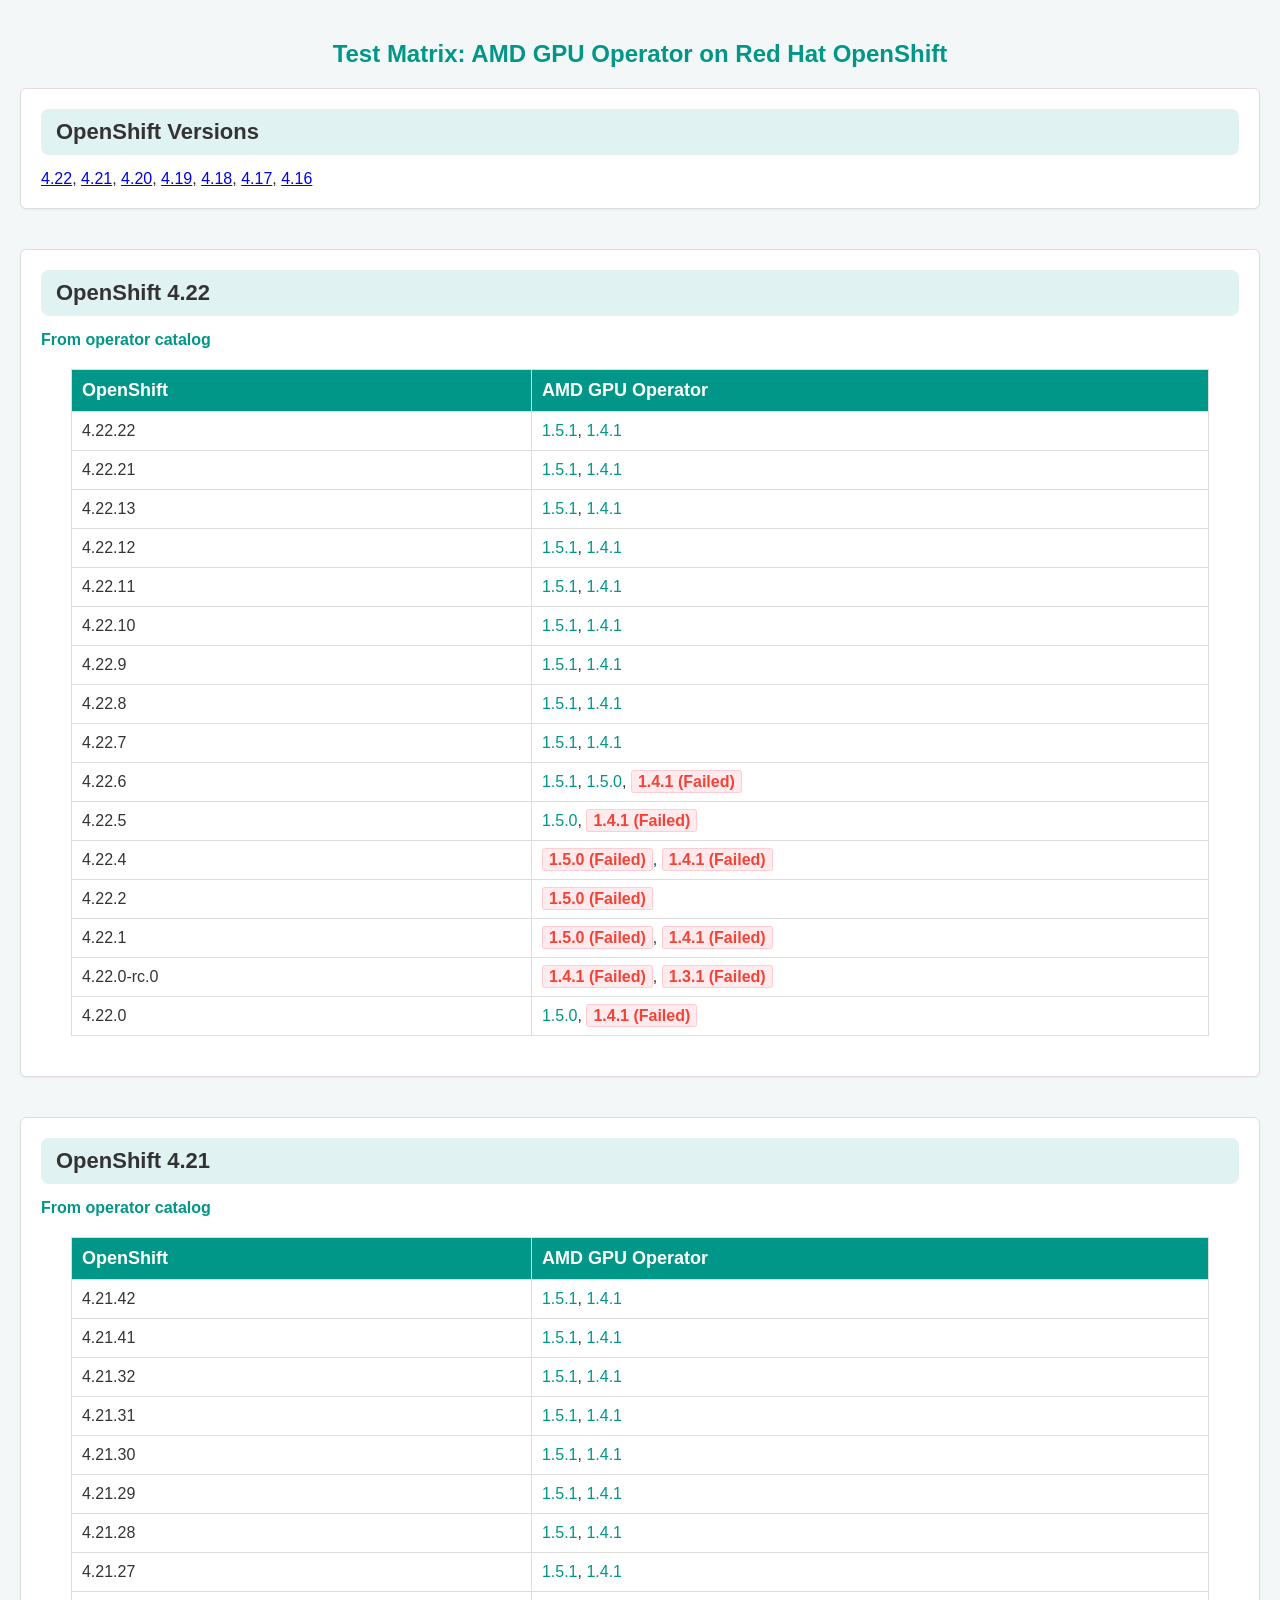
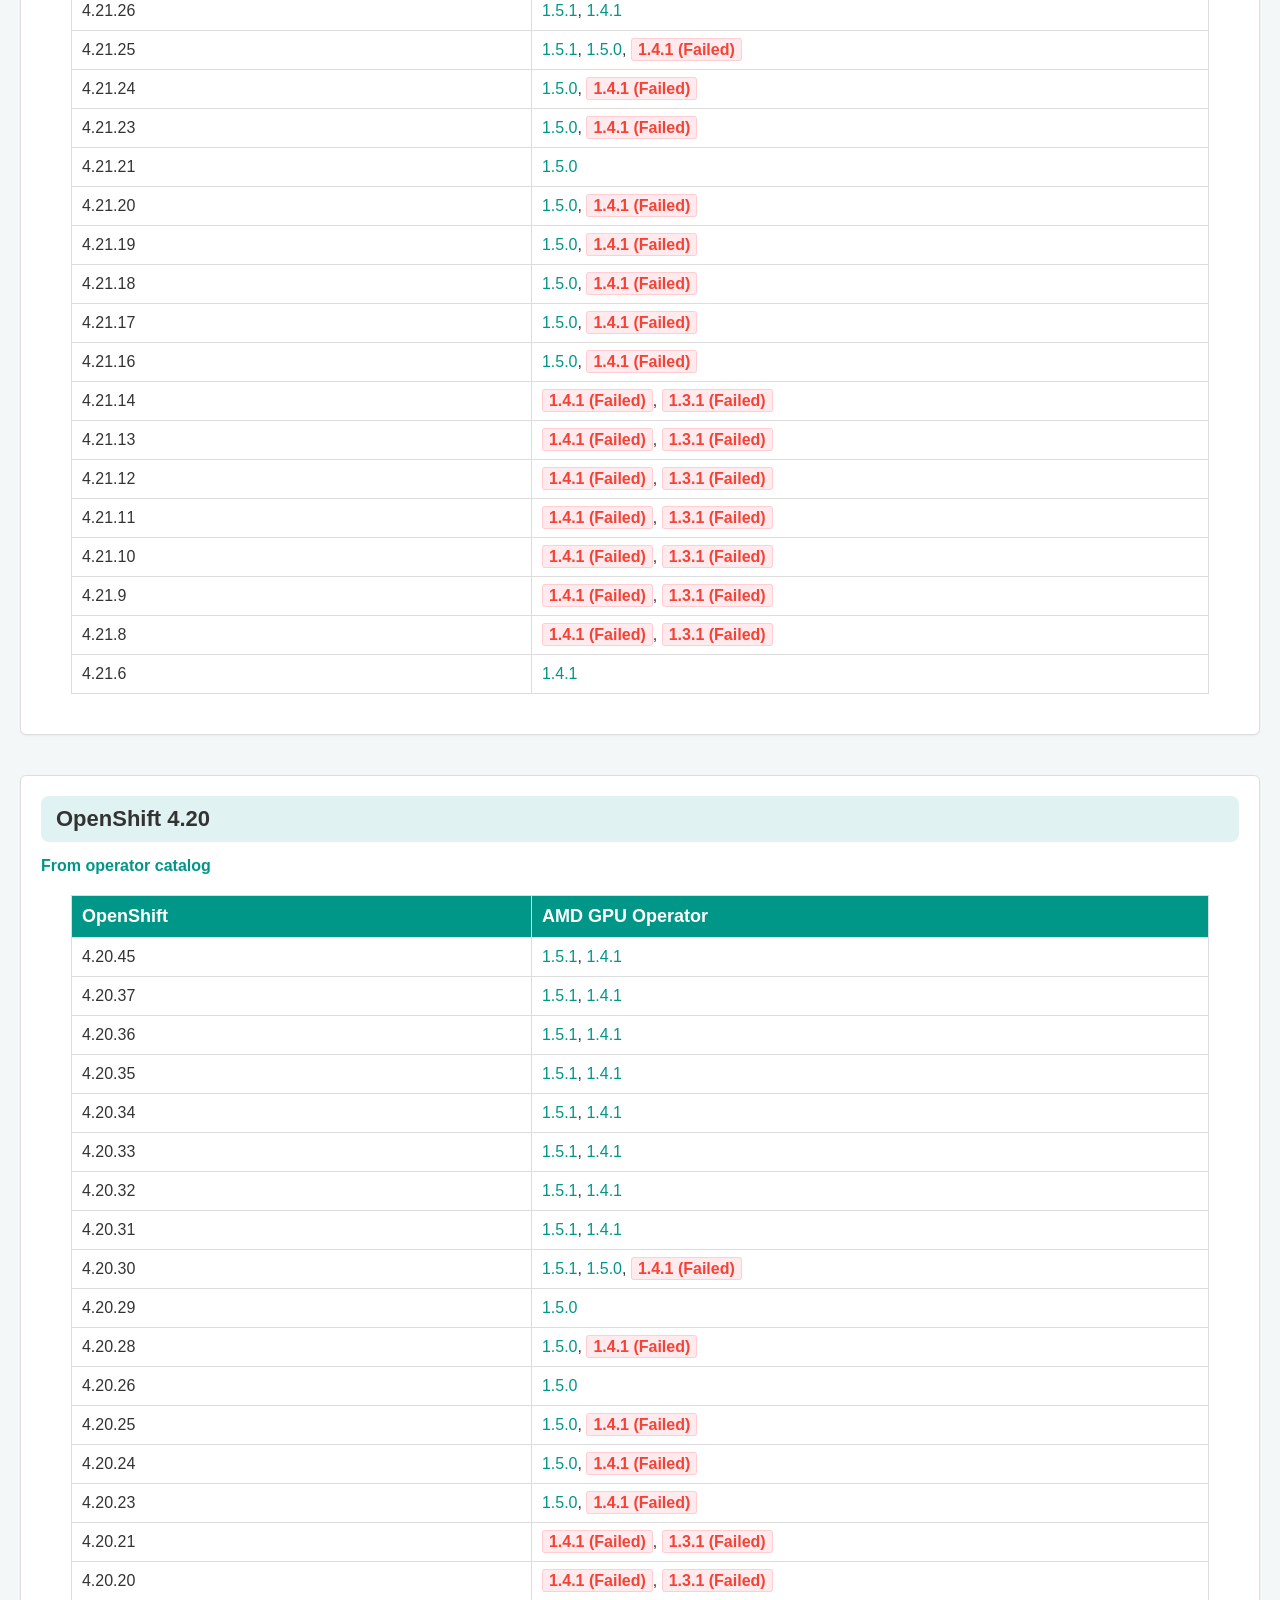
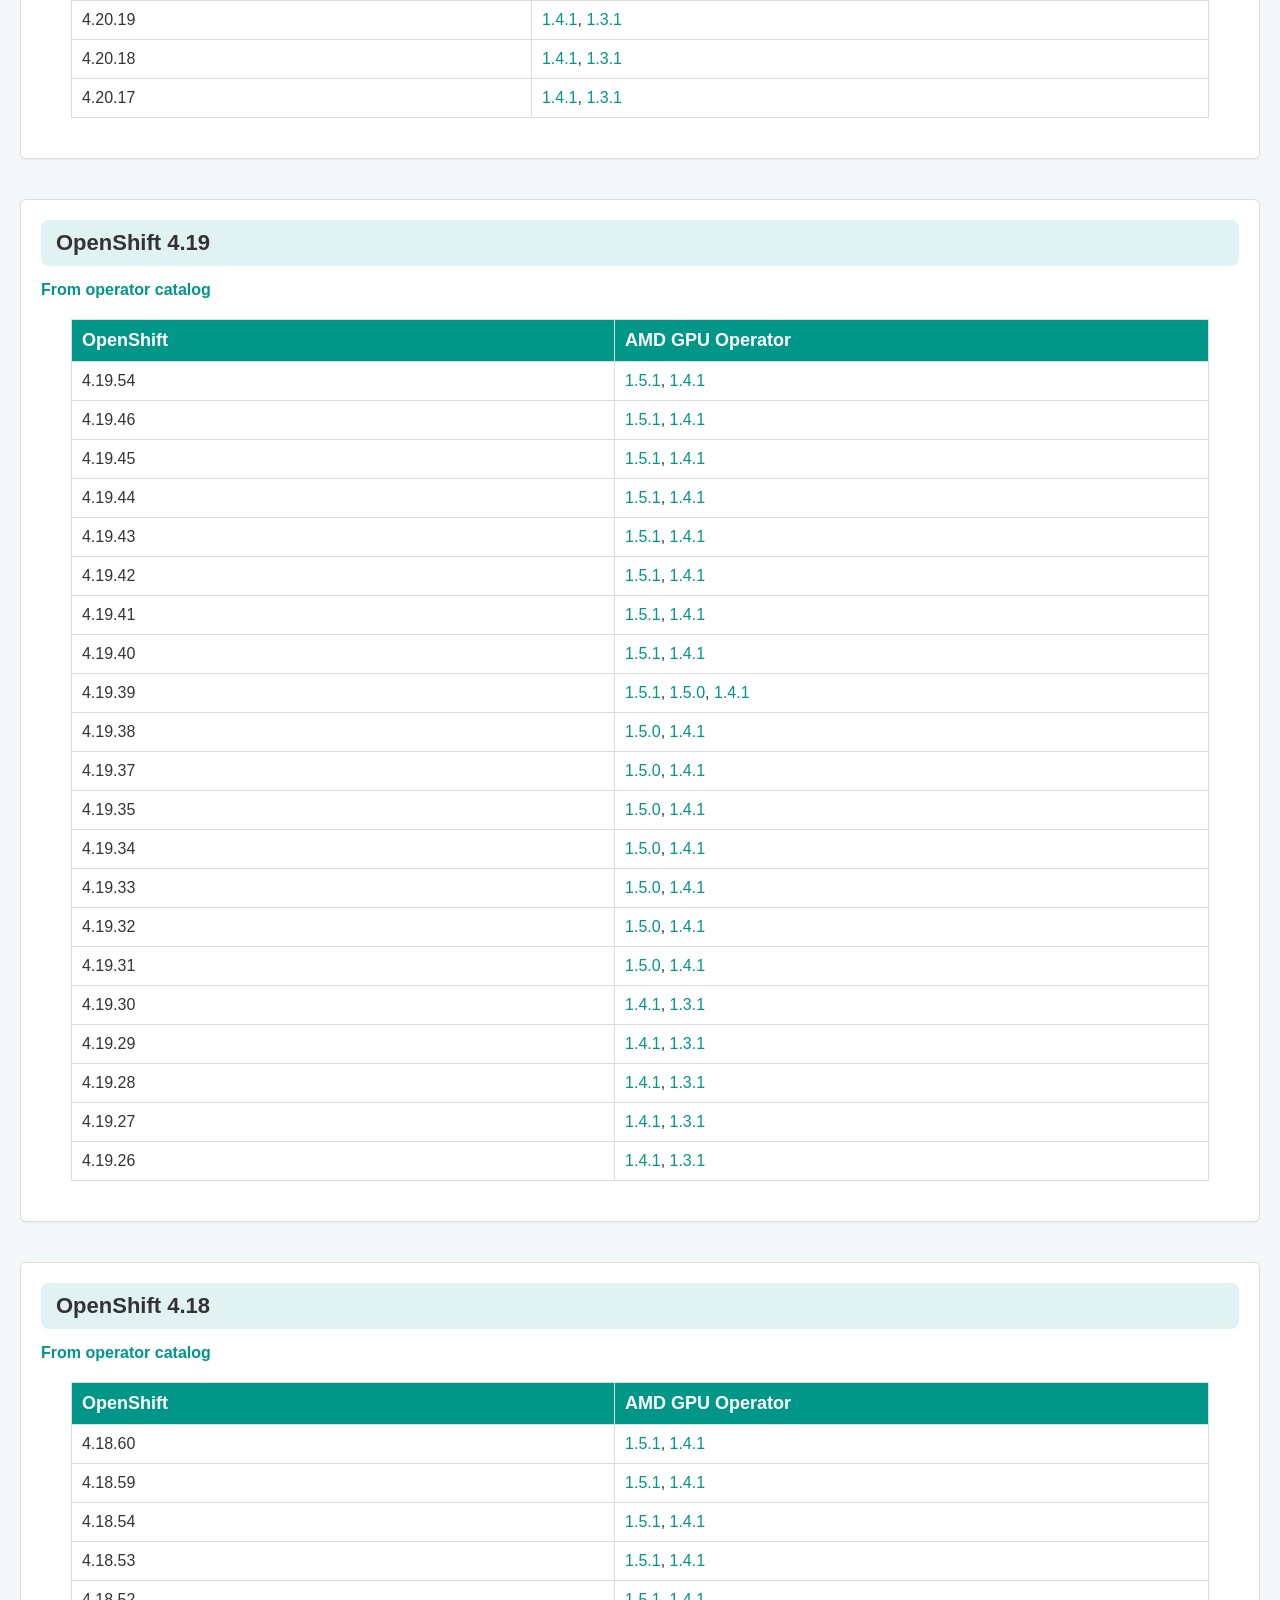
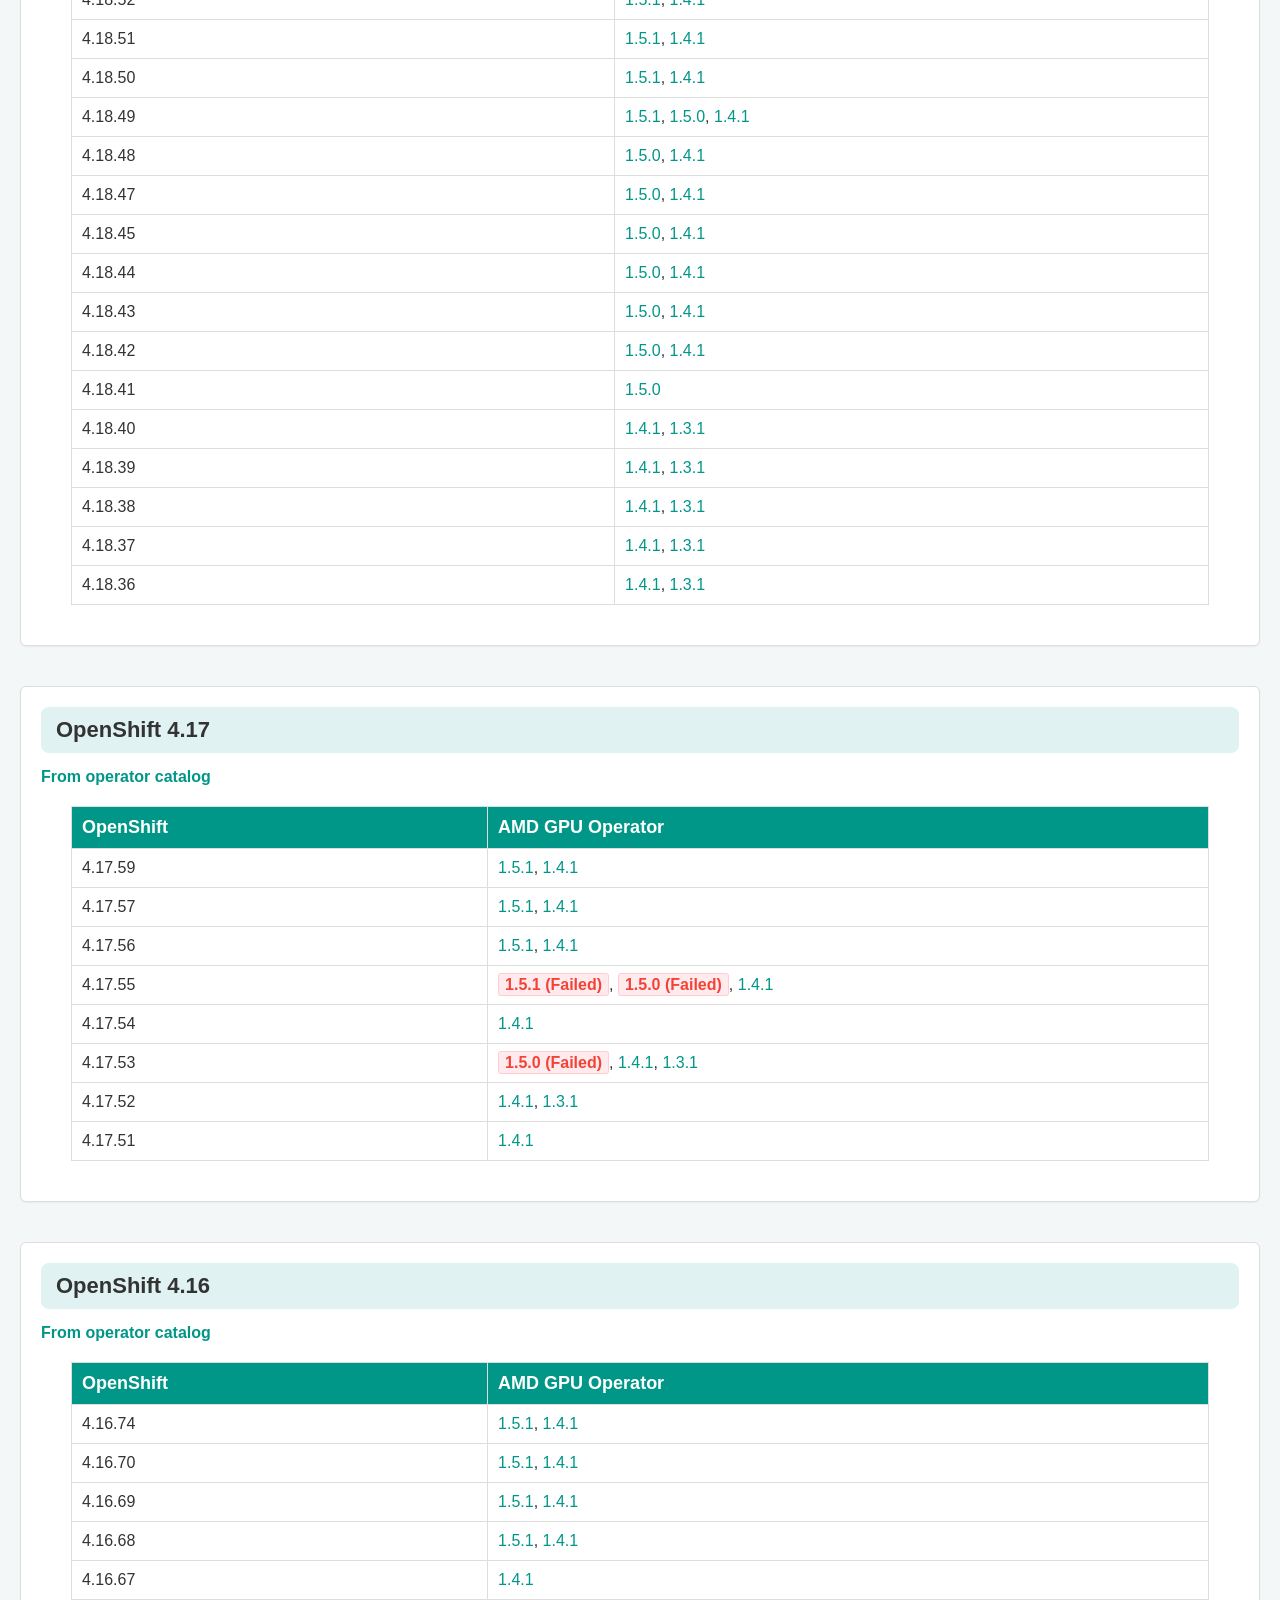
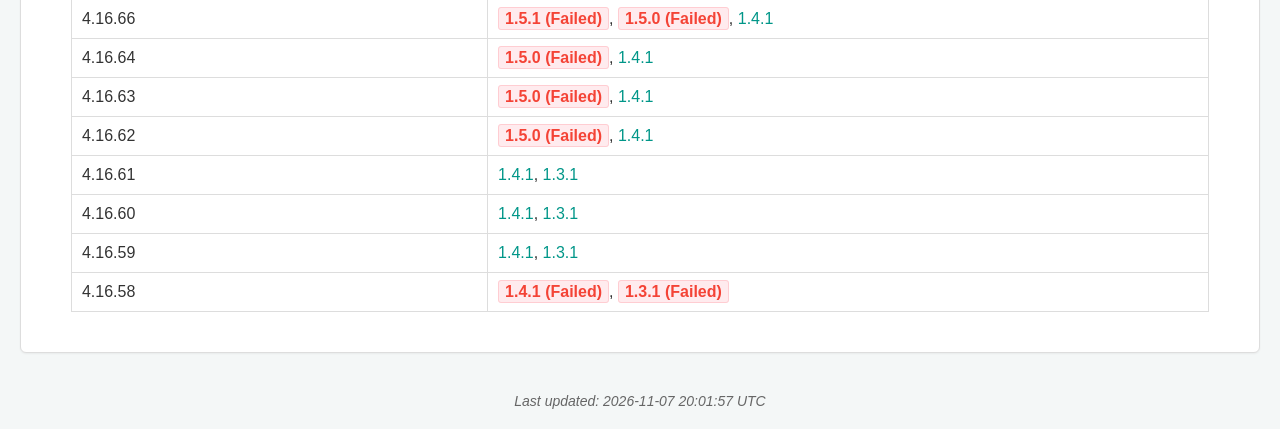
==== commit 7cd56868: "Deploying to gh-pages from @ rh-ecosystem-edge/amd-ci@6e283b84ccc1537f5ff303190dafa7ee14a6c360 🚀" ====
--- a/gpu_operator_matrix.html
+++ b/gpu_operator_matrix.html
@@ -547,6 +547,11 @@
       <tbody>
         
         <tr>
+          <td class="version-cell">4.18.60</td>
+          <td><a href="https://gcsweb-ci.apps.ci.l2s4.p1.openshiftapps.com/gcs/test-platform-results-public/pr-logs/pull/rh-ecosystem-edge_amd-ci/264/pull-ci-rh-ecosystem-edge-amd-ci-main-4.18-stable-e2e-amd-ci-1-5-x/2119029219278196736" target="_blank" class="success-link">1.5.1</a>, <a href="https://gcsweb-ci.apps.ci.l2s4.p1.openshiftapps.com/gcs/test-platform-results-public/pr-logs/pull/rh-ecosystem-edge_amd-ci/264/pull-ci-rh-ecosystem-edge-amd-ci-main-4.18-stable-e2e-amd-ci-1-4-x/2119029219206893568" target="_blank" class="success-link">1.4.1</a></td>
+        </tr>
+        
+        <tr>
           <td class="version-cell">4.18.59</td>
           <td><a href="https://gcsweb-ci.apps.ci.l2s4.p1.openshiftapps.com/gcs/test-platform-results-public/pr-logs/pull/rh-ecosystem-edge_amd-ci/253/pull-ci-rh-ecosystem-edge-amd-ci-main-4.18-stable-e2e-amd-ci-1-5-x/2118313297940844544" target="_blank" class="success-link">1.5.1</a>, <a href="https://gcsweb-ci.apps.ci.l2s4.p1.openshiftapps.com/gcs/test-platform-results-public/pr-logs/pull/rh-ecosystem-edge_amd-ci/253/pull-ci-rh-ecosystem-edge-amd-ci-main-4.18-stable-e2e-amd-ci-1-4-x/2118278831767818240" target="_blank" class="success-link">1.4.1</a></td>
         </tr>
@@ -788,7 +793,7 @@
     </table>
   </div>
   <div class="last-updated">
-    Last updated: 2026-11-07 11:27:01 UTC
+    Last updated: 2026-11-07 20:01:57 UTC
   </div>
 </body>
 </html>
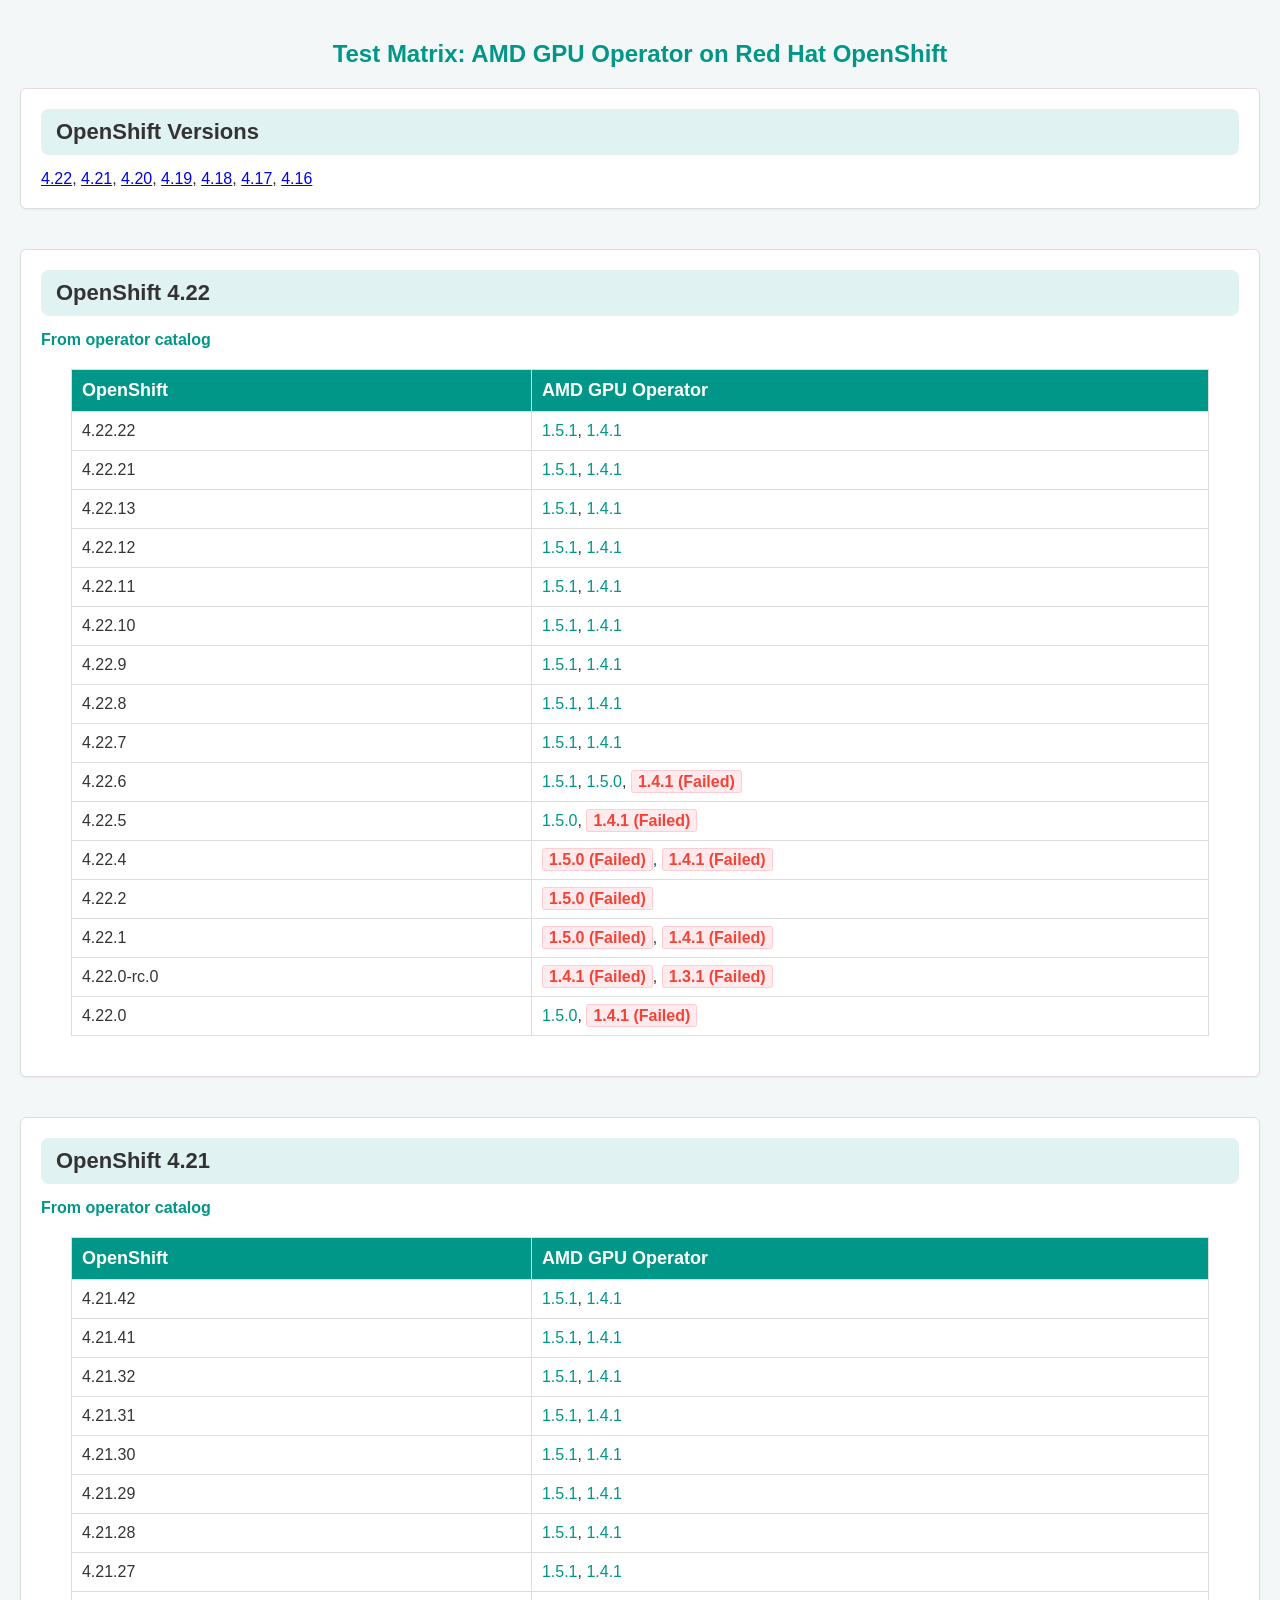
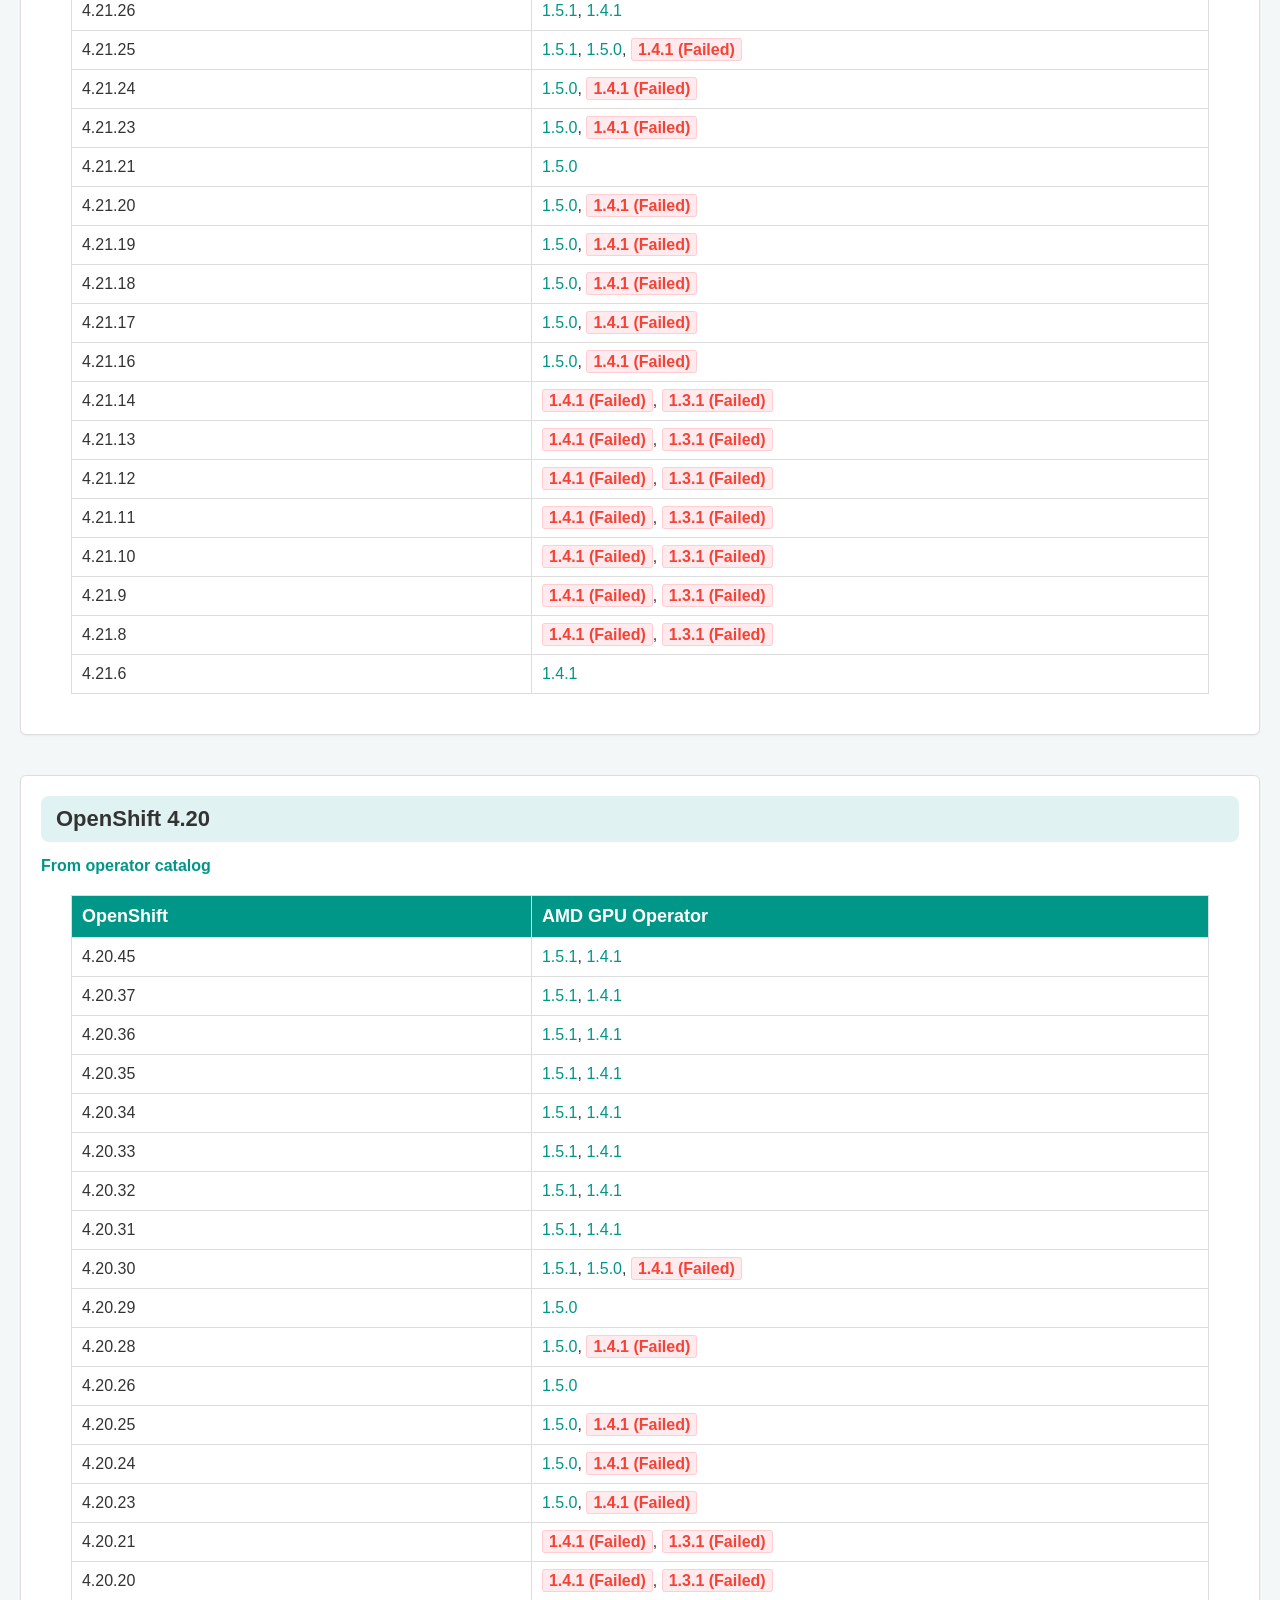
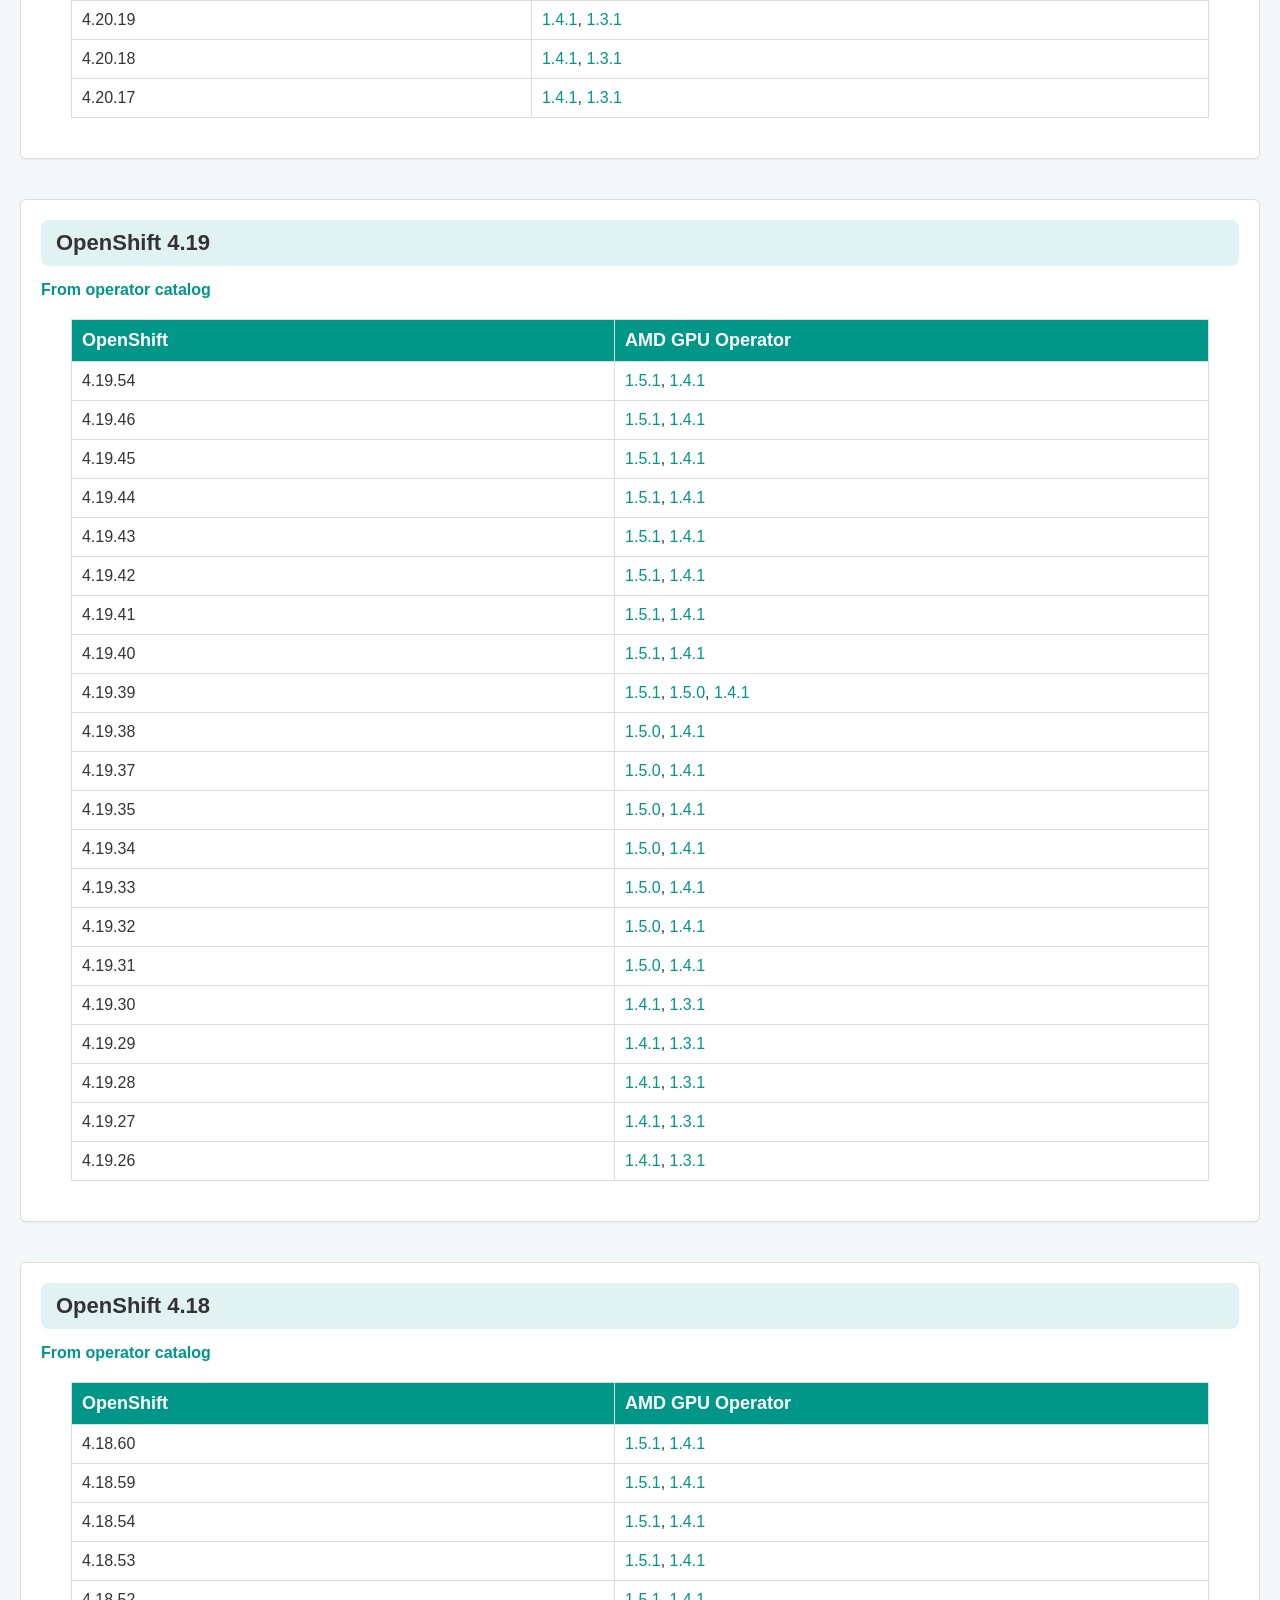
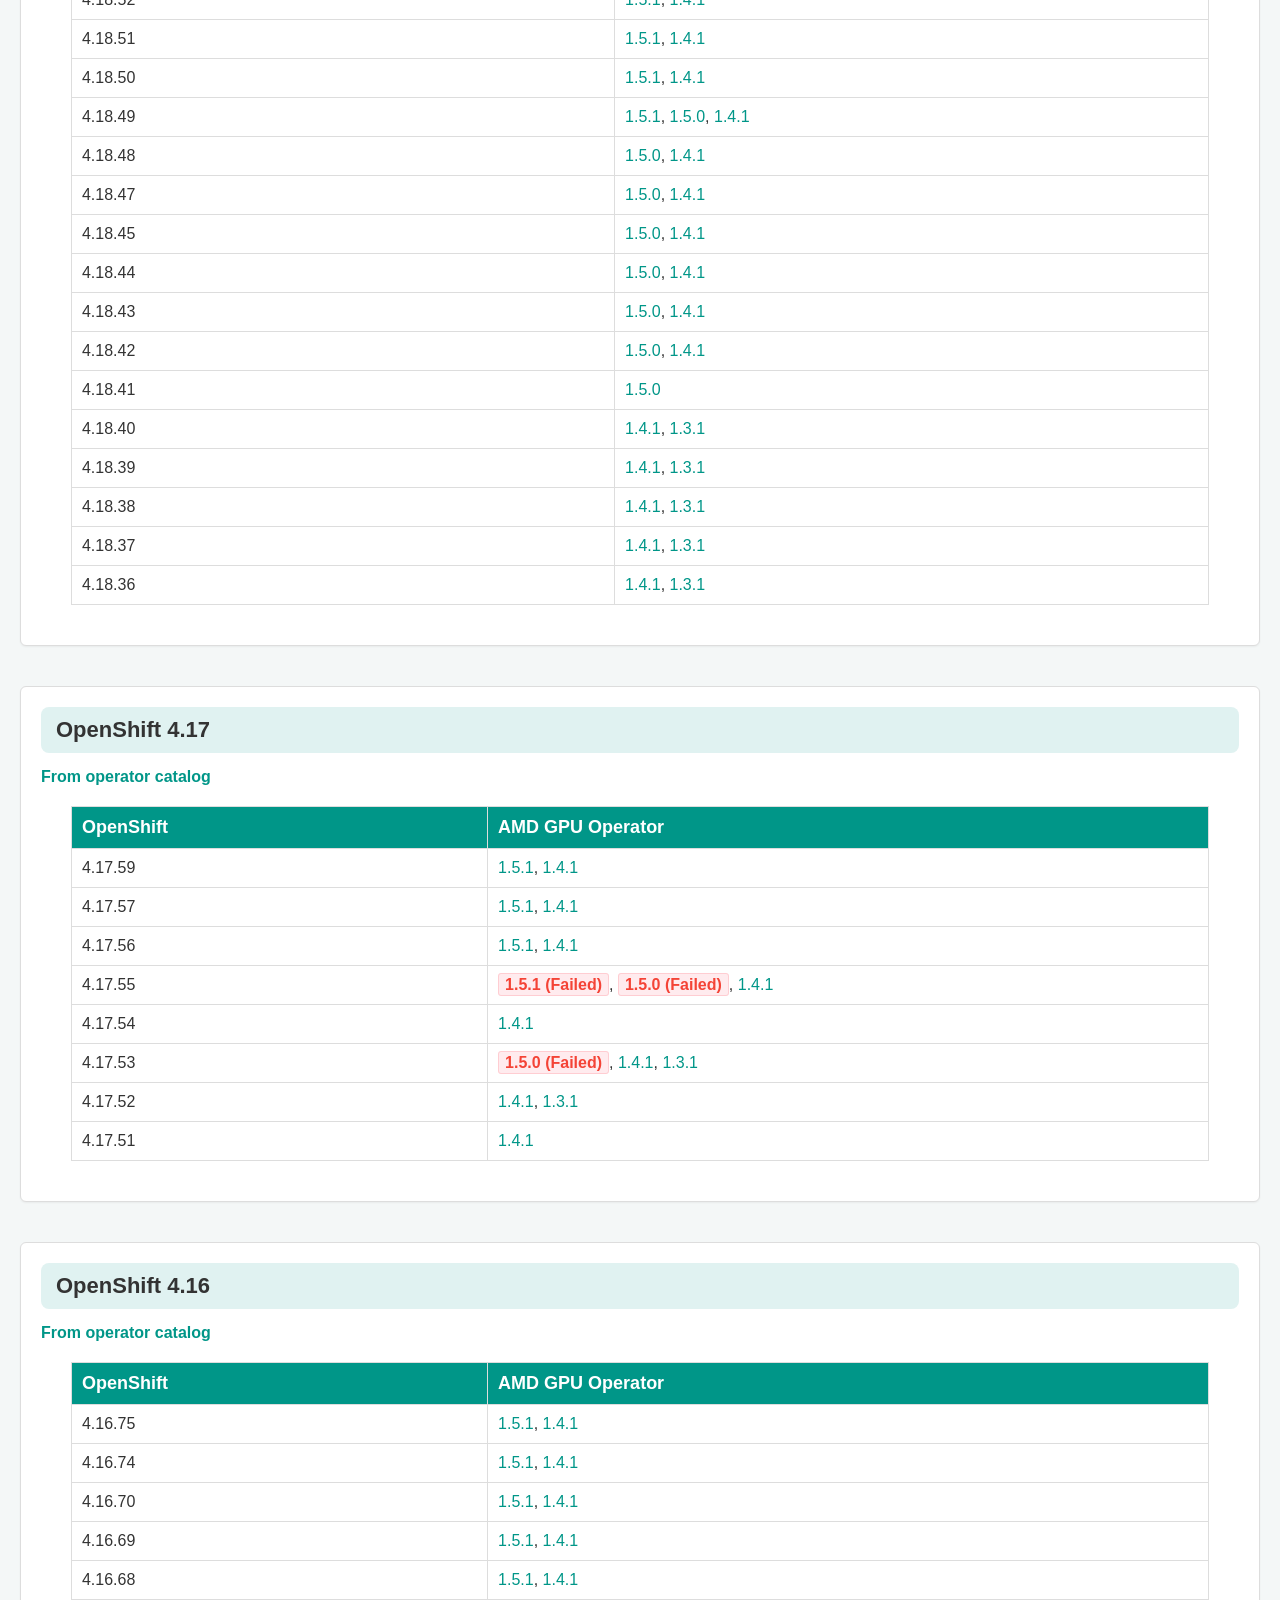
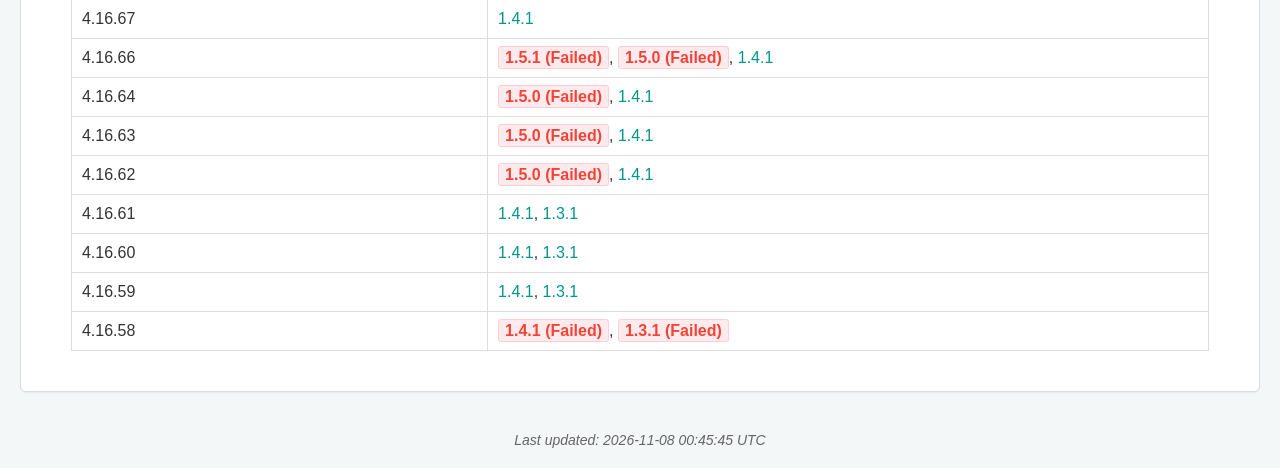
==== commit 366fcea4: "Deploying to gh-pages from @ rh-ecosystem-edge/amd-ci@6ad01a676b25fb72685051e9e88564fdf884f7e4 🚀" ====
--- a/gpu_operator_matrix.html
+++ b/gpu_operator_matrix.html
@@ -725,6 +725,11 @@
       <tbody>
         
         <tr>
+          <td class="version-cell">4.16.75</td>
+          <td><a href="https://gcsweb-ci.apps.ci.l2s4.p1.openshiftapps.com/gcs/test-platform-results-public/pr-logs/pull/rh-ecosystem-edge_amd-ci/266/pull-ci-rh-ecosystem-edge-amd-ci-main-4.16-stable-e2e-amd-ci-1-5-x/2119158516127109120" target="_blank" class="success-link">1.5.1</a>, <a href="https://gcsweb-ci.apps.ci.l2s4.p1.openshiftapps.com/gcs/test-platform-results-public/pr-logs/pull/rh-ecosystem-edge_amd-ci/266/pull-ci-rh-ecosystem-edge-amd-ci-main-4.16-stable-e2e-amd-ci-1-4-x/2119219222570602496" target="_blank" class="success-link">1.4.1</a></td>
+        </tr>
+        
+        <tr>
           <td class="version-cell">4.16.74</td>
           <td><a href="https://gcsweb-ci.apps.ci.l2s4.p1.openshiftapps.com/gcs/test-platform-results-public/pr-logs/pull/rh-ecosystem-edge_amd-ci/252/pull-ci-rh-ecosystem-edge-amd-ci-main-4.16-stable-e2e-amd-ci-1-5-x/2117899328218468352" target="_blank" class="success-link">1.5.1</a>, <a href="https://gcsweb-ci.apps.ci.l2s4.p1.openshiftapps.com/gcs/test-platform-results-public/pr-logs/pull/rh-ecosystem-edge_amd-ci/252/pull-ci-rh-ecosystem-edge-amd-ci-main-4.16-stable-e2e-amd-ci-1-4-x/2117899328176525312" target="_blank" class="success-link">1.4.1</a></td>
         </tr>
@@ -793,7 +798,7 @@
     </table>
   </div>
   <div class="last-updated">
-    Last updated: 2026-11-07 20:01:57 UTC
+    Last updated: 2026-11-08 00:45:45 UTC
   </div>
 </body>
 </html>
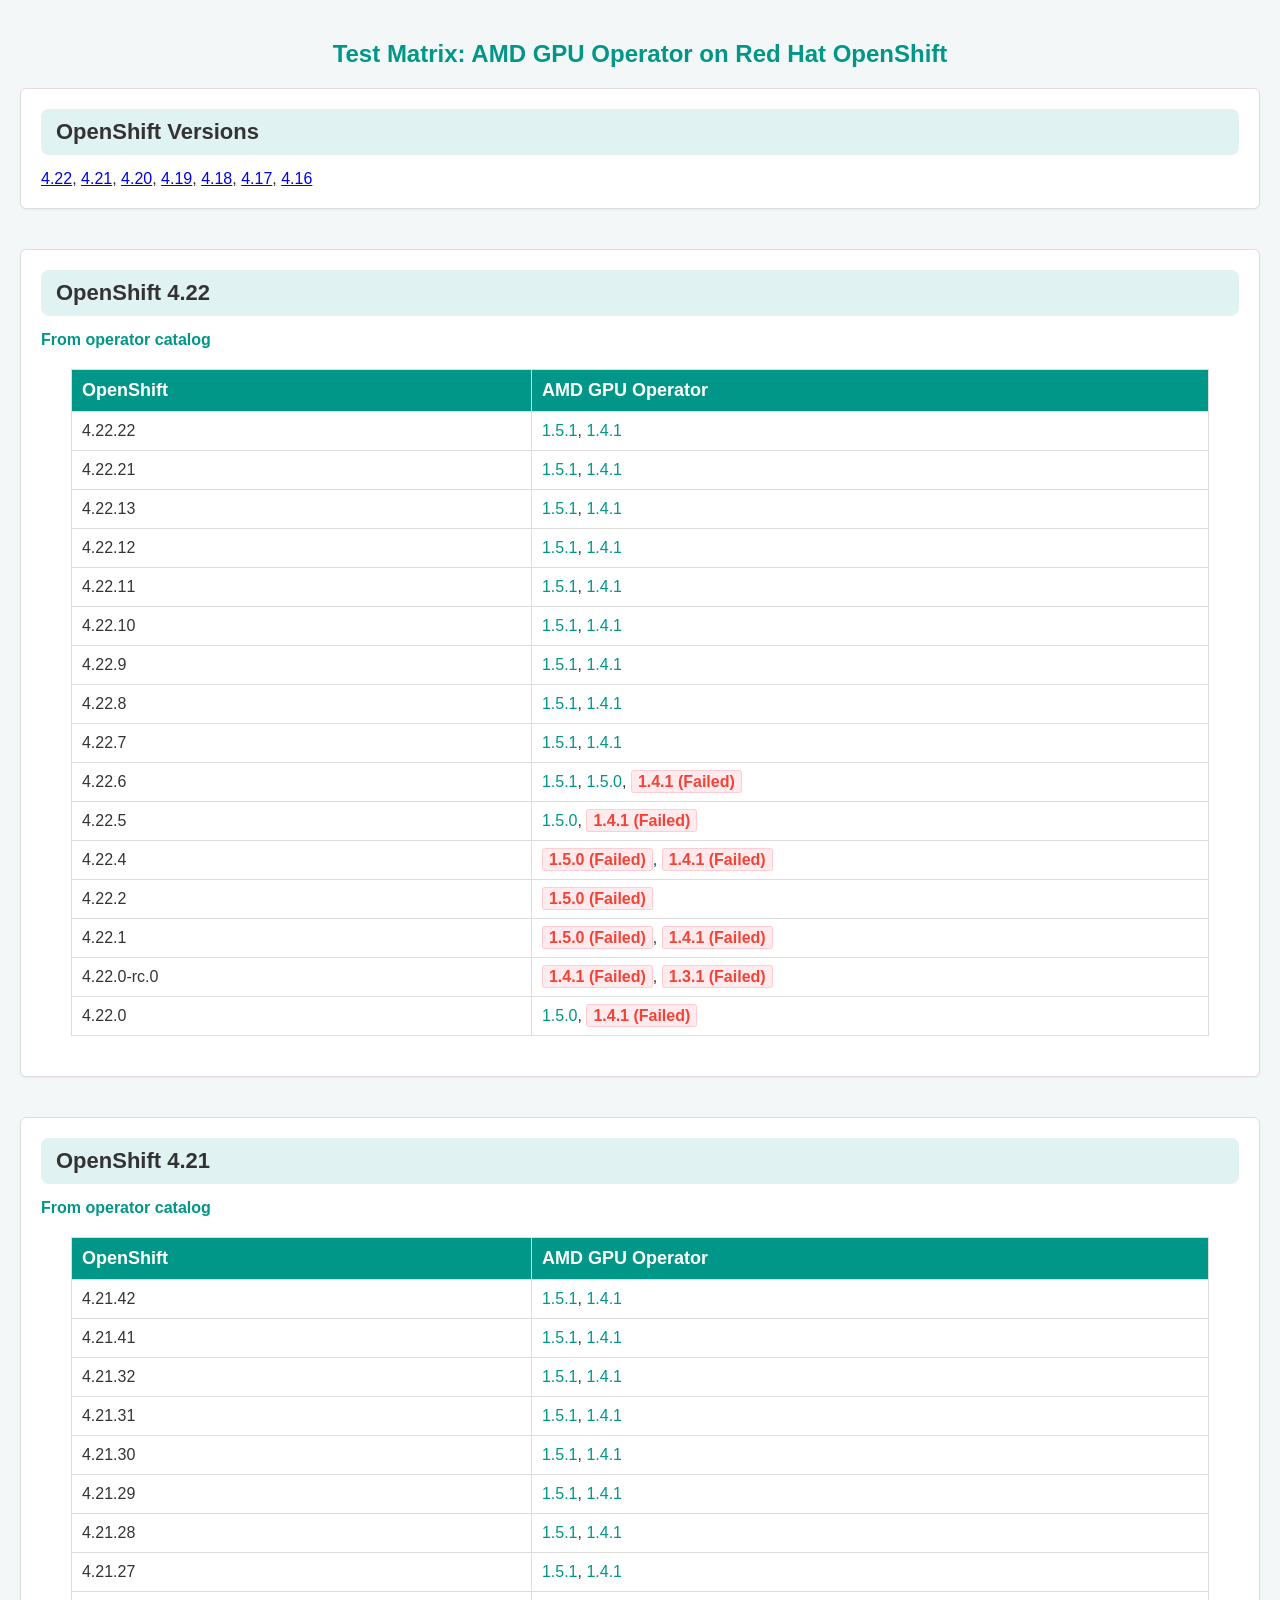
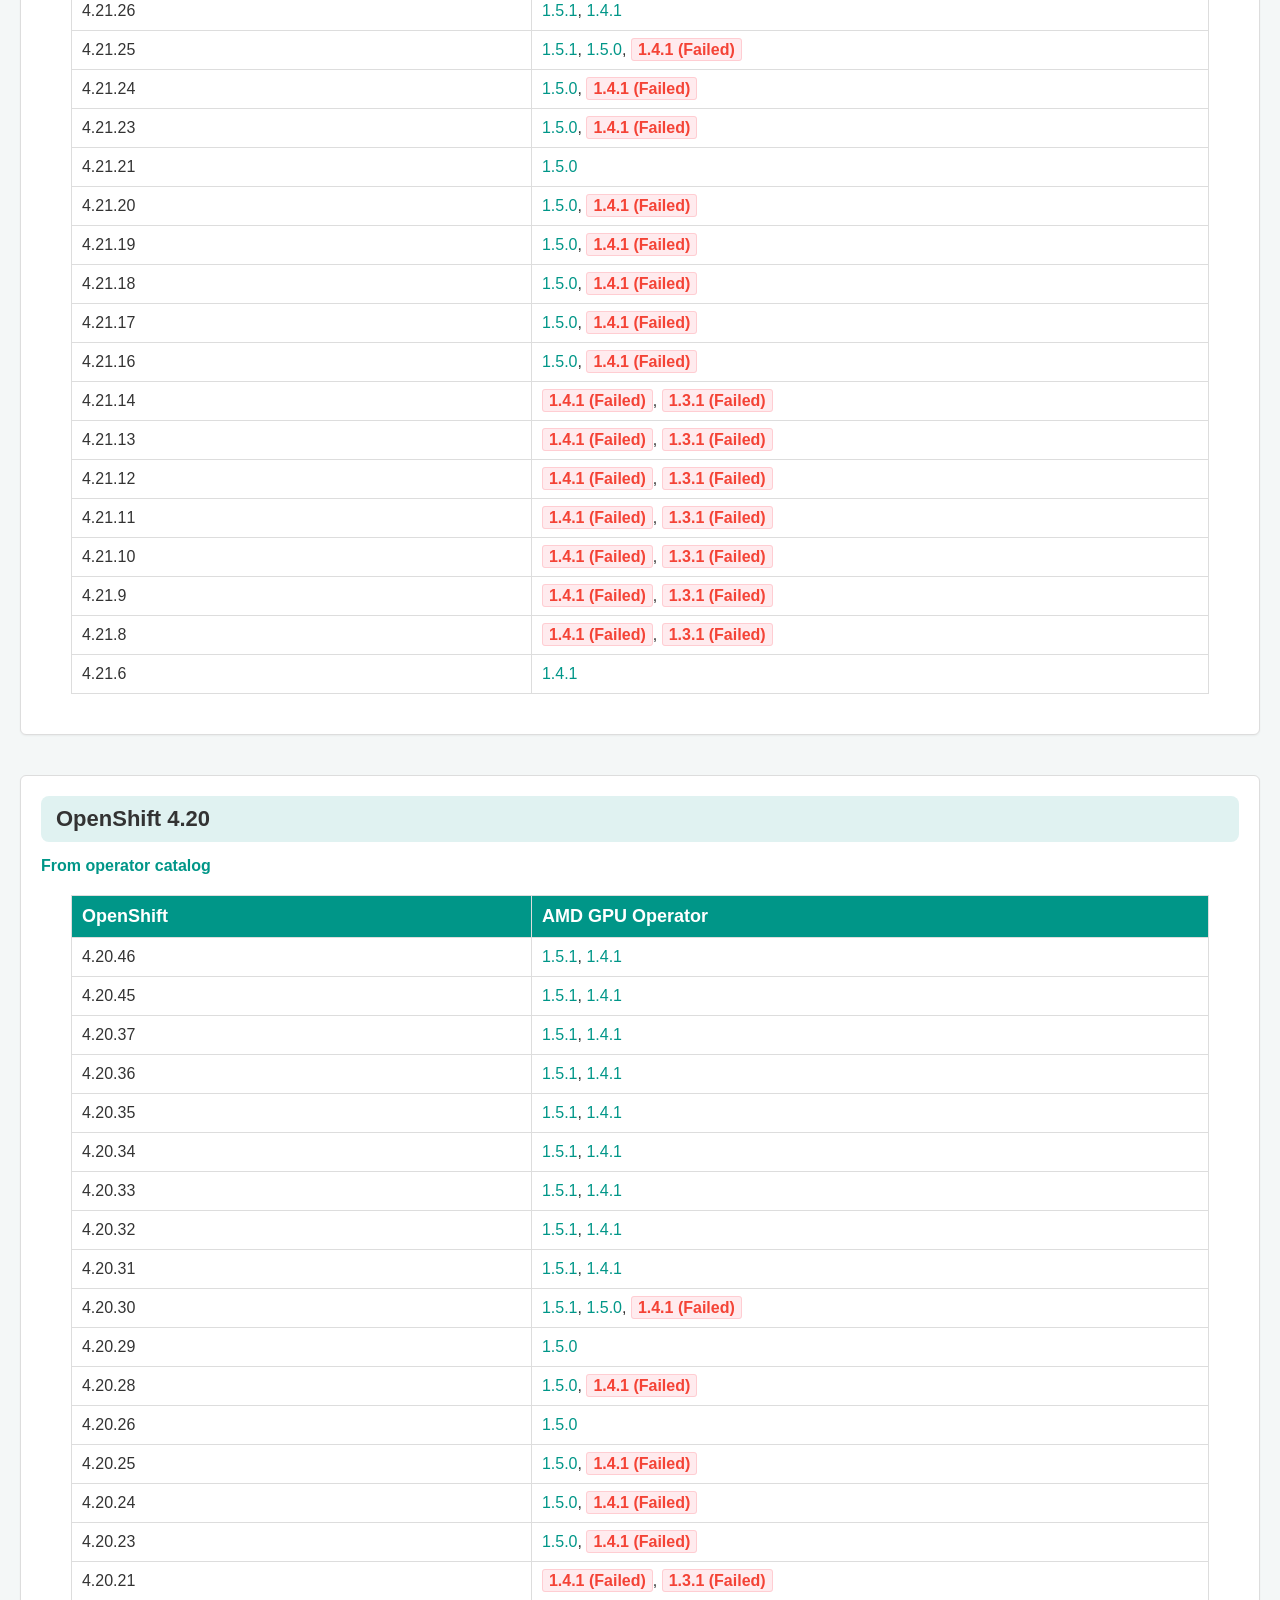
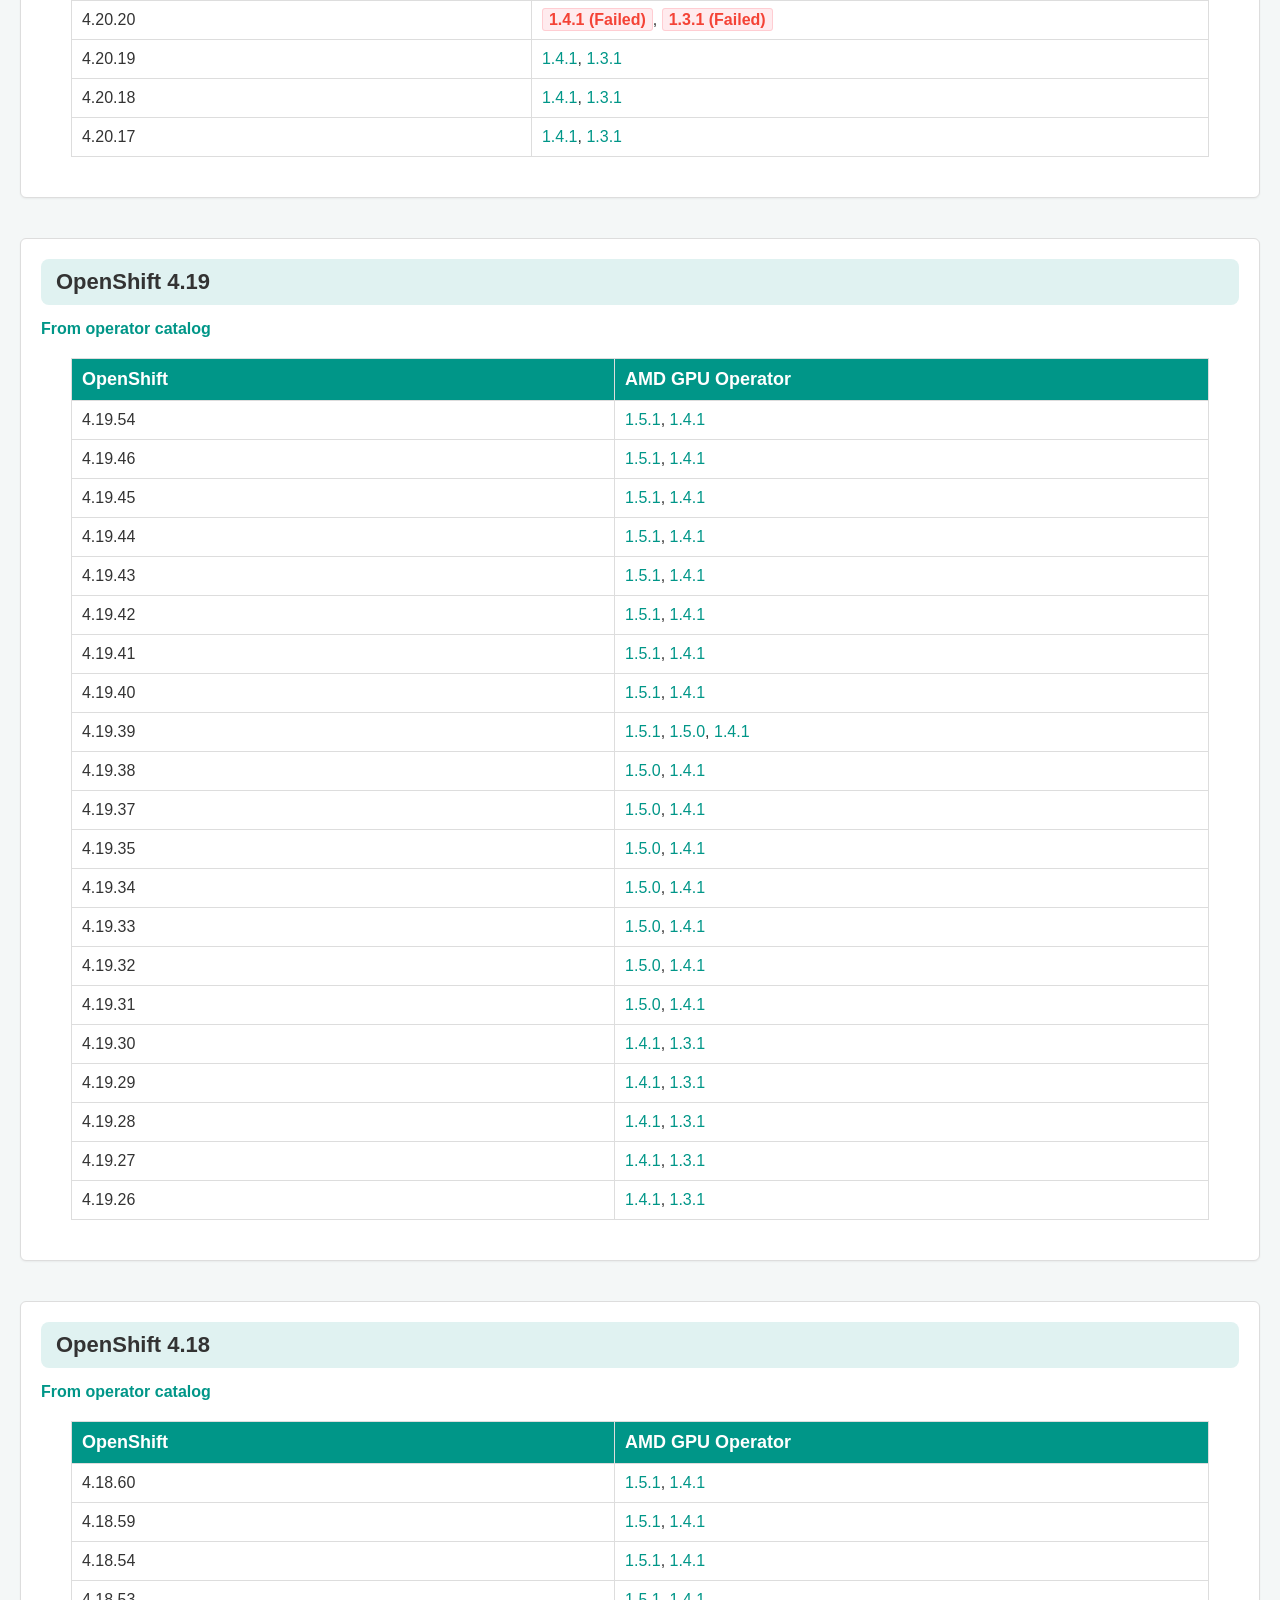
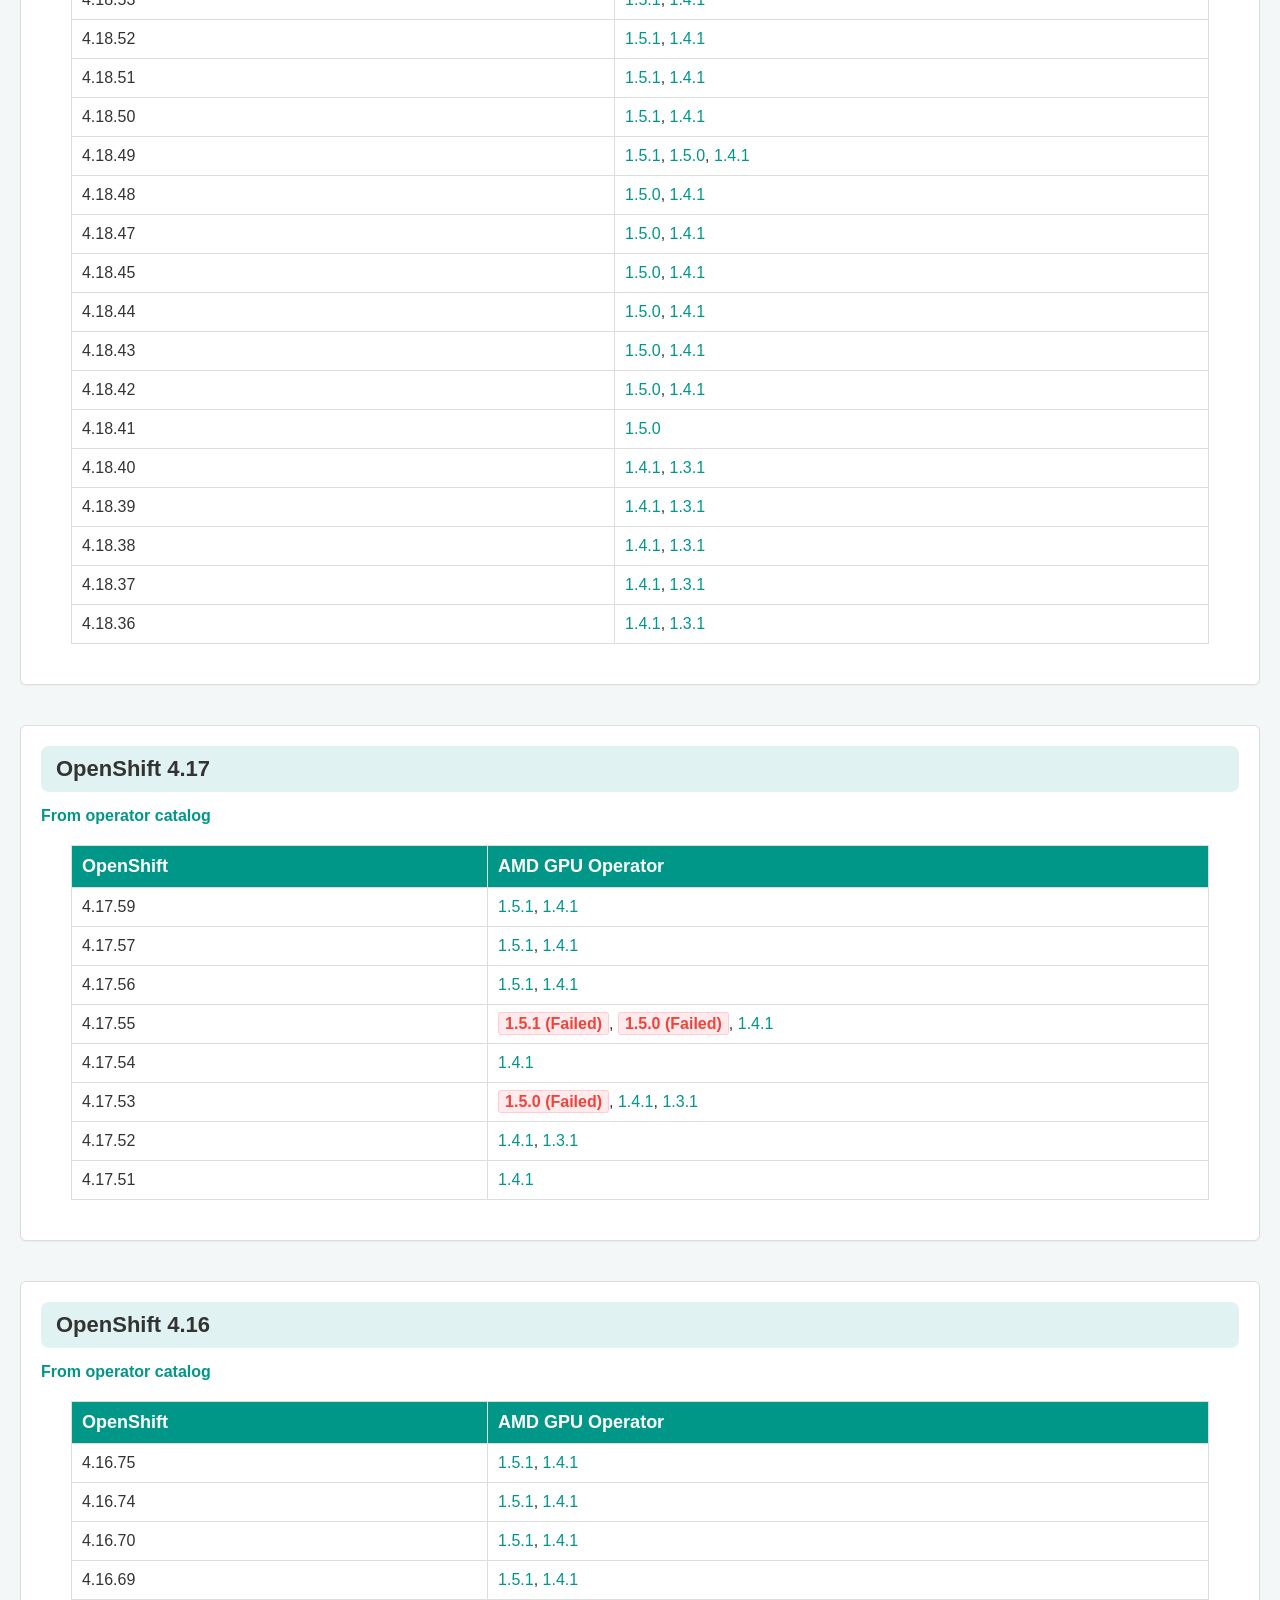
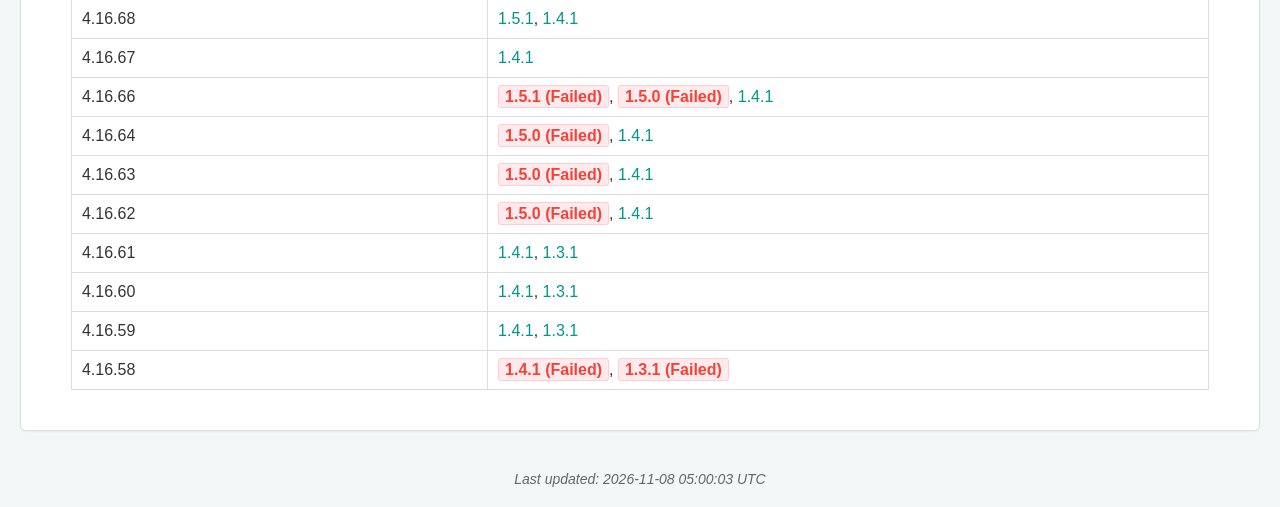
==== commit b351dc25: "Deploying to gh-pages from @ rh-ecosystem-edge/amd-ci@f1db68f6402a4f45fd1d012333841be630d1d81c 🚀" ====
--- a/gpu_operator_matrix.html
+++ b/gpu_operator_matrix.html
@@ -304,6 +304,11 @@
       <tbody>
         
         <tr>
+          <td class="version-cell">4.20.46</td>
+          <td><a href="https://gcsweb-ci.apps.ci.l2s4.p1.openshiftapps.com/gcs/test-platform-results-public/pr-logs/pull/rh-ecosystem-edge_amd-ci/267/pull-ci-rh-ecosystem-edge-amd-ci-main-4.20-stable-e2e-amd-ci-1-5-x/2119230148640247808" target="_blank" class="success-link">1.5.1</a>, <a href="https://gcsweb-ci.apps.ci.l2s4.p1.openshiftapps.com/gcs/test-platform-results-public/pr-logs/pull/rh-ecosystem-edge_amd-ci/267/pull-ci-rh-ecosystem-edge-amd-ci-main-4.20-stable-e2e-amd-ci-1-4-x/2119230148610887680" target="_blank" class="success-link">1.4.1</a></td>
+        </tr>
+        
+        <tr>
           <td class="version-cell">4.20.45</td>
           <td><a href="https://gcsweb-ci.apps.ci.l2s4.p1.openshiftapps.com/gcs/test-platform-results-public/pr-logs/pull/rh-ecosystem-edge_amd-ci/254/pull-ci-rh-ecosystem-edge-amd-ci-main-4.20-stable-e2e-amd-ci-1-5-x/2118340626910023680" target="_blank" class="success-link">1.5.1</a>, <a href="https://gcsweb-ci.apps.ci.l2s4.p1.openshiftapps.com/gcs/test-platform-results-public/pr-logs/pull/rh-ecosystem-edge_amd-ci/254/pull-ci-rh-ecosystem-edge-amd-ci-main-4.20-stable-e2e-amd-ci-1-4-x/2118340626876469248" target="_blank" class="success-link">1.4.1</a></td>
         </tr>
@@ -798,7 +803,7 @@
     </table>
   </div>
   <div class="last-updated">
-    Last updated: 2026-11-08 00:45:45 UTC
+    Last updated: 2026-11-08 05:00:03 UTC
   </div>
 </body>
 </html>
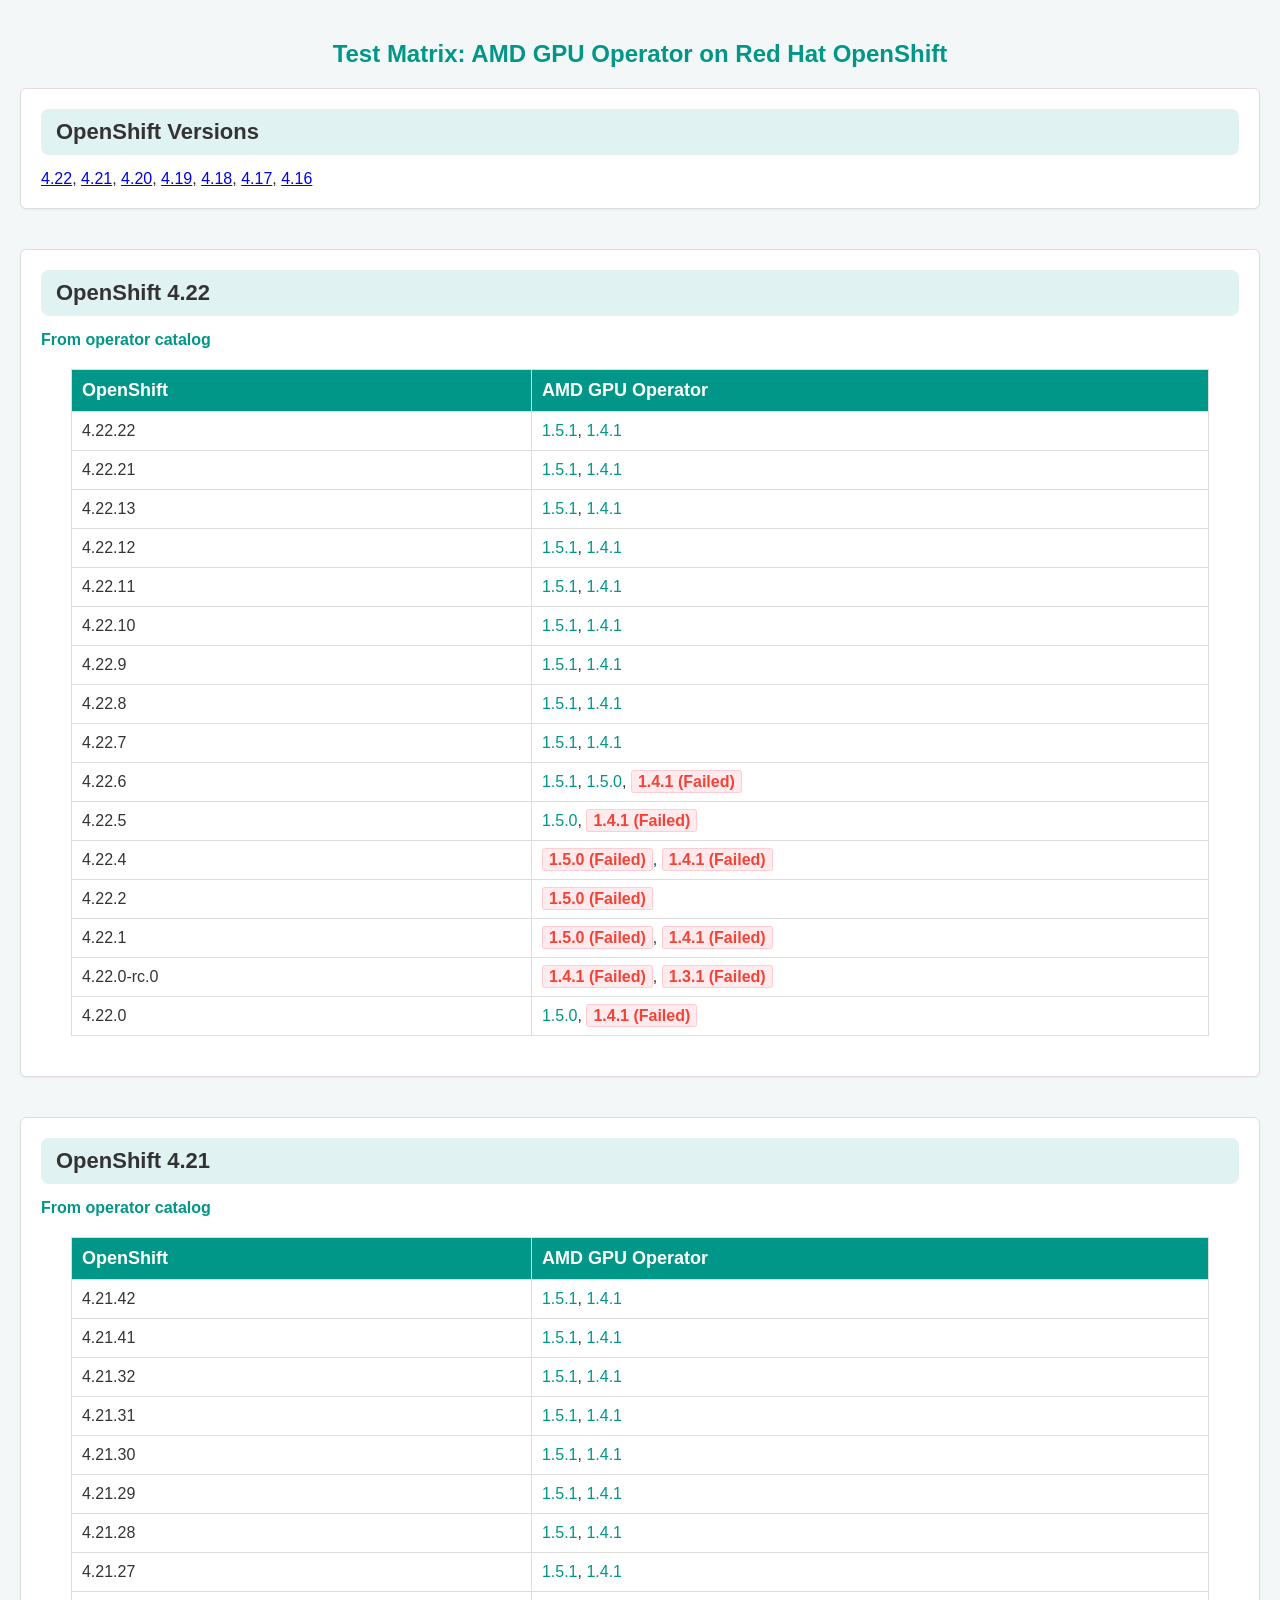
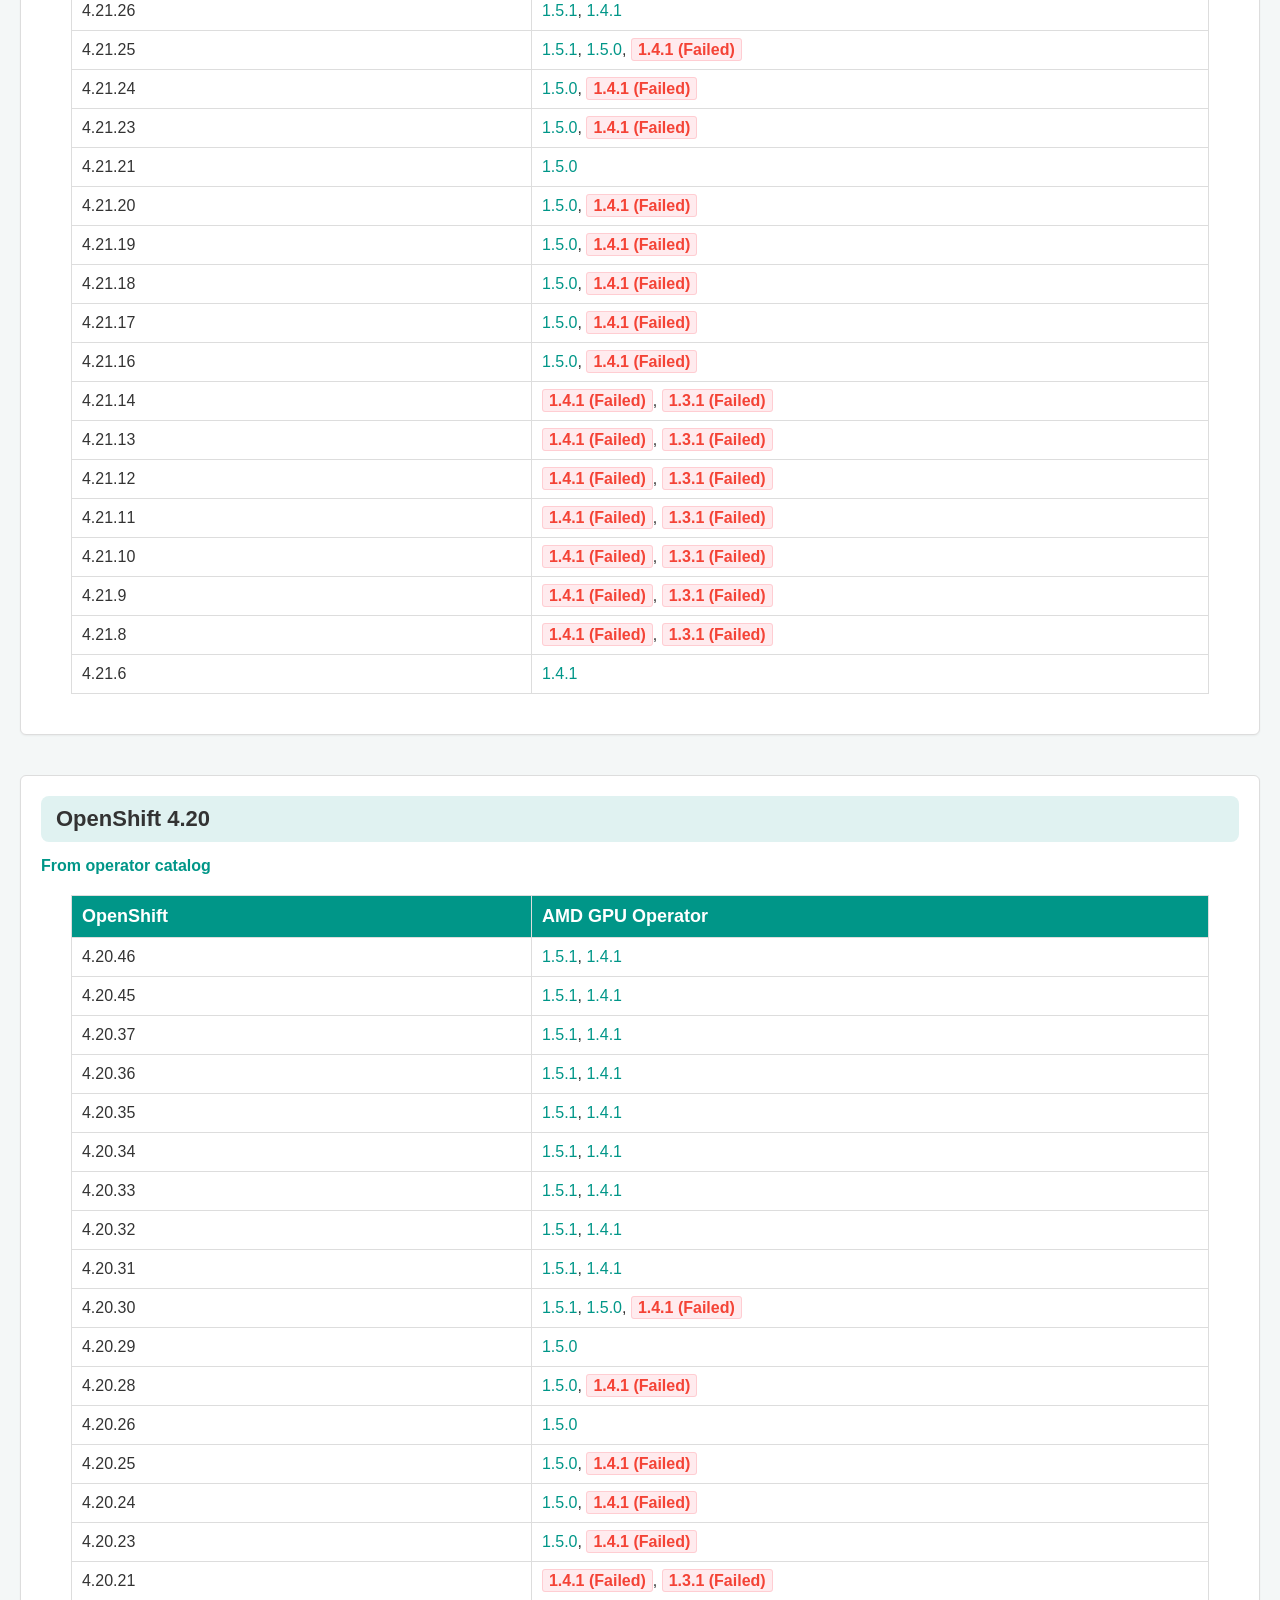
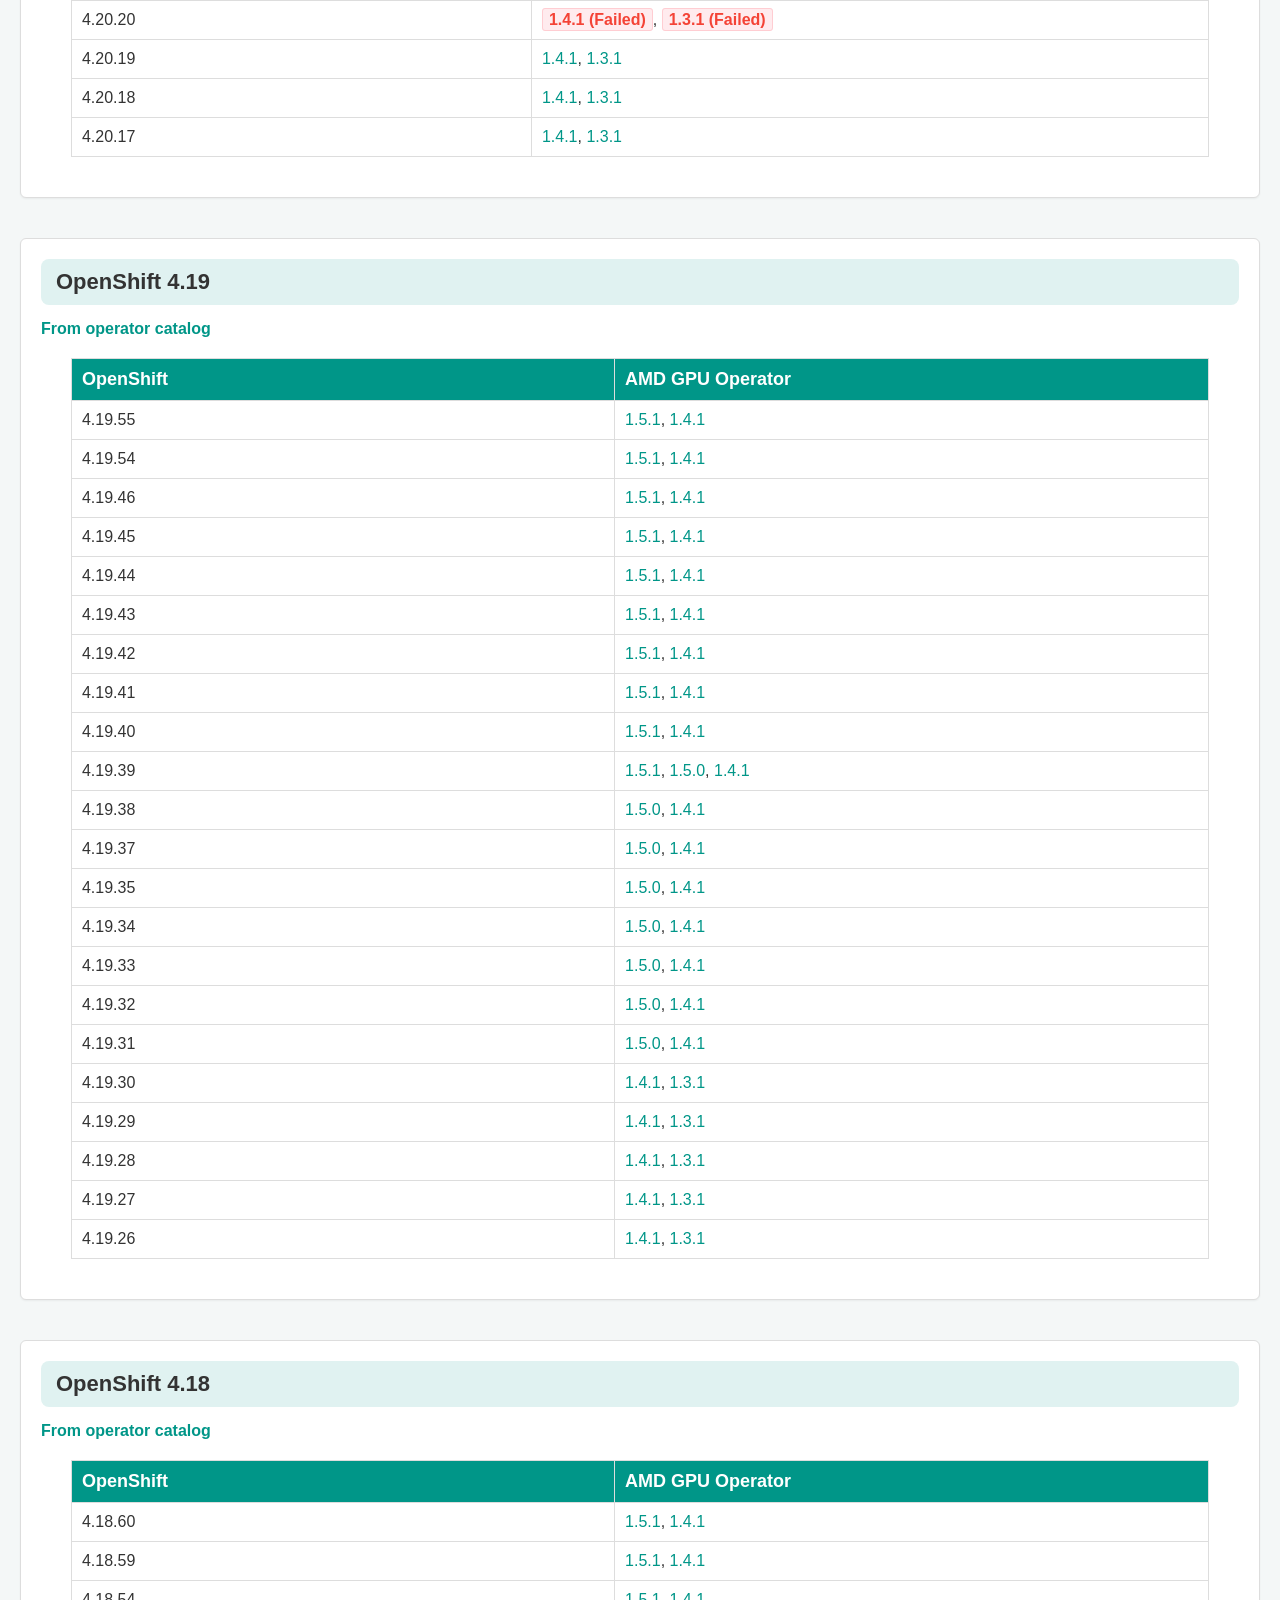
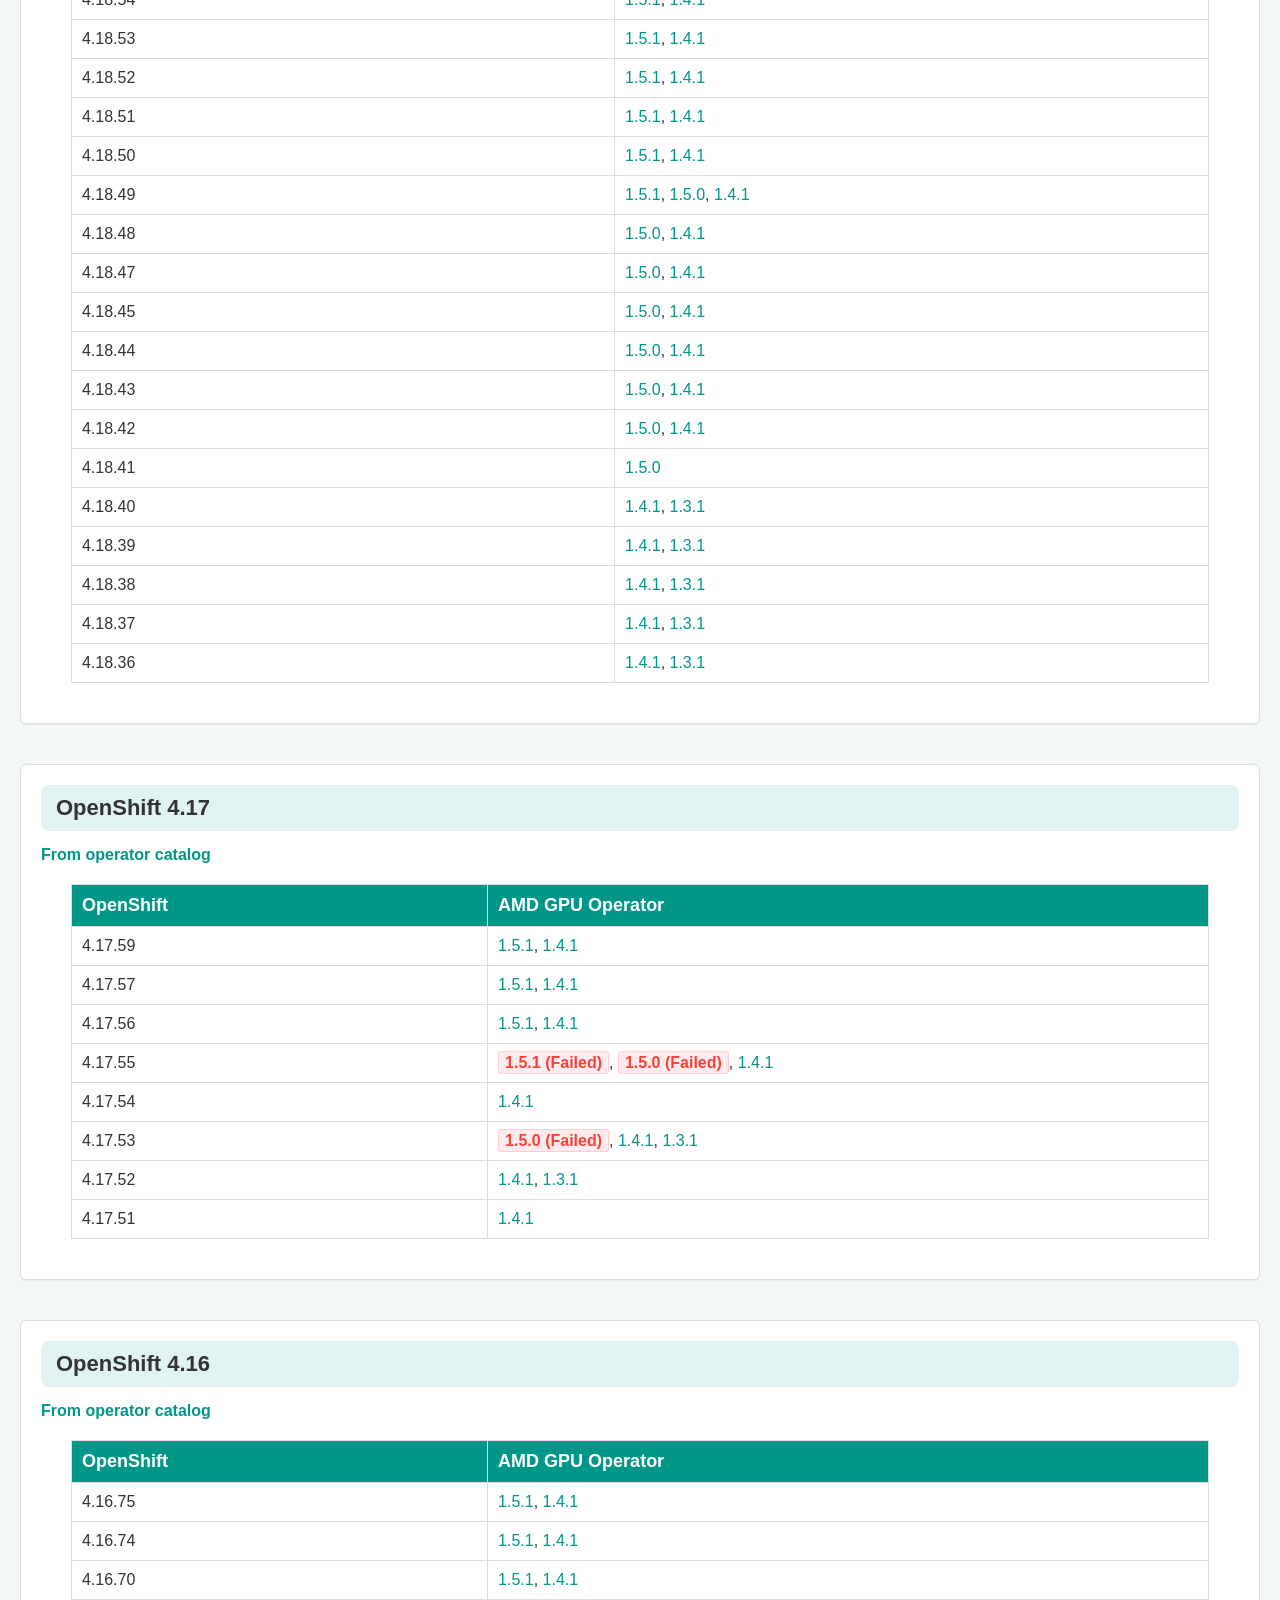
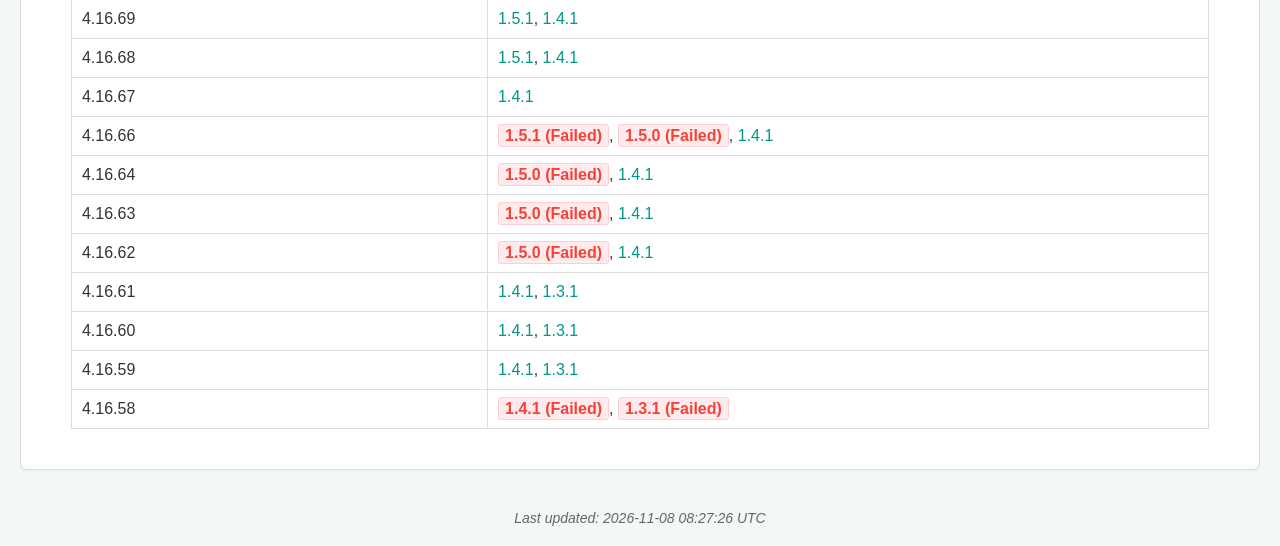
==== commit 5919fa76: "Deploying to gh-pages from @ rh-ecosystem-edge/amd-ci@bc76fc527558da14d49103820ea0104acf411ce1 🚀" ====
--- a/gpu_operator_matrix.html
+++ b/gpu_operator_matrix.html
@@ -428,6 +428,11 @@
       <tbody>
         
         <tr>
+          <td class="version-cell">4.19.55</td>
+          <td><a href="https://gcsweb-ci.apps.ci.l2s4.p1.openshiftapps.com/gcs/test-platform-results-public/pr-logs/pull/rh-ecosystem-edge_amd-ci/269/pull-ci-rh-ecosystem-edge-amd-ci-main-4.19-stable-e2e-amd-ci-1-5-x/2119294165547225088" target="_blank" class="success-link">1.5.1</a>, <a href="https://gcsweb-ci.apps.ci.l2s4.p1.openshiftapps.com/gcs/test-platform-results-public/pr-logs/pull/rh-ecosystem-edge_amd-ci/269/pull-ci-rh-ecosystem-edge-amd-ci-main-4.19-stable-e2e-amd-ci-1-4-x/2119294163034836992" target="_blank" class="success-link">1.4.1</a></td>
+        </tr>
+        
+        <tr>
           <td class="version-cell">4.19.54</td>
           <td><a href="https://gcsweb-ci.apps.ci.l2s4.p1.openshiftapps.com/gcs/test-platform-results-public/pr-logs/pull/rh-ecosystem-edge_amd-ci/255/pull-ci-rh-ecosystem-edge-amd-ci-main-4.19-stable-e2e-amd-ci-1-5-x/2118168248431153152" target="_blank" class="success-link">1.5.1</a>, <a href="https://gcsweb-ci.apps.ci.l2s4.p1.openshiftapps.com/gcs/test-platform-results-public/pr-logs/pull/rh-ecosystem-edge_amd-ci/255/pull-ci-rh-ecosystem-edge-amd-ci-main-4.19-stable-e2e-amd-ci-1-4-x/2118168248393404416" target="_blank" class="success-link">1.4.1</a></td>
         </tr>
@@ -803,7 +808,7 @@
     </table>
   </div>
   <div class="last-updated">
-    Last updated: 2026-11-08 05:00:03 UTC
+    Last updated: 2026-11-08 08:27:26 UTC
   </div>
 </body>
 </html>
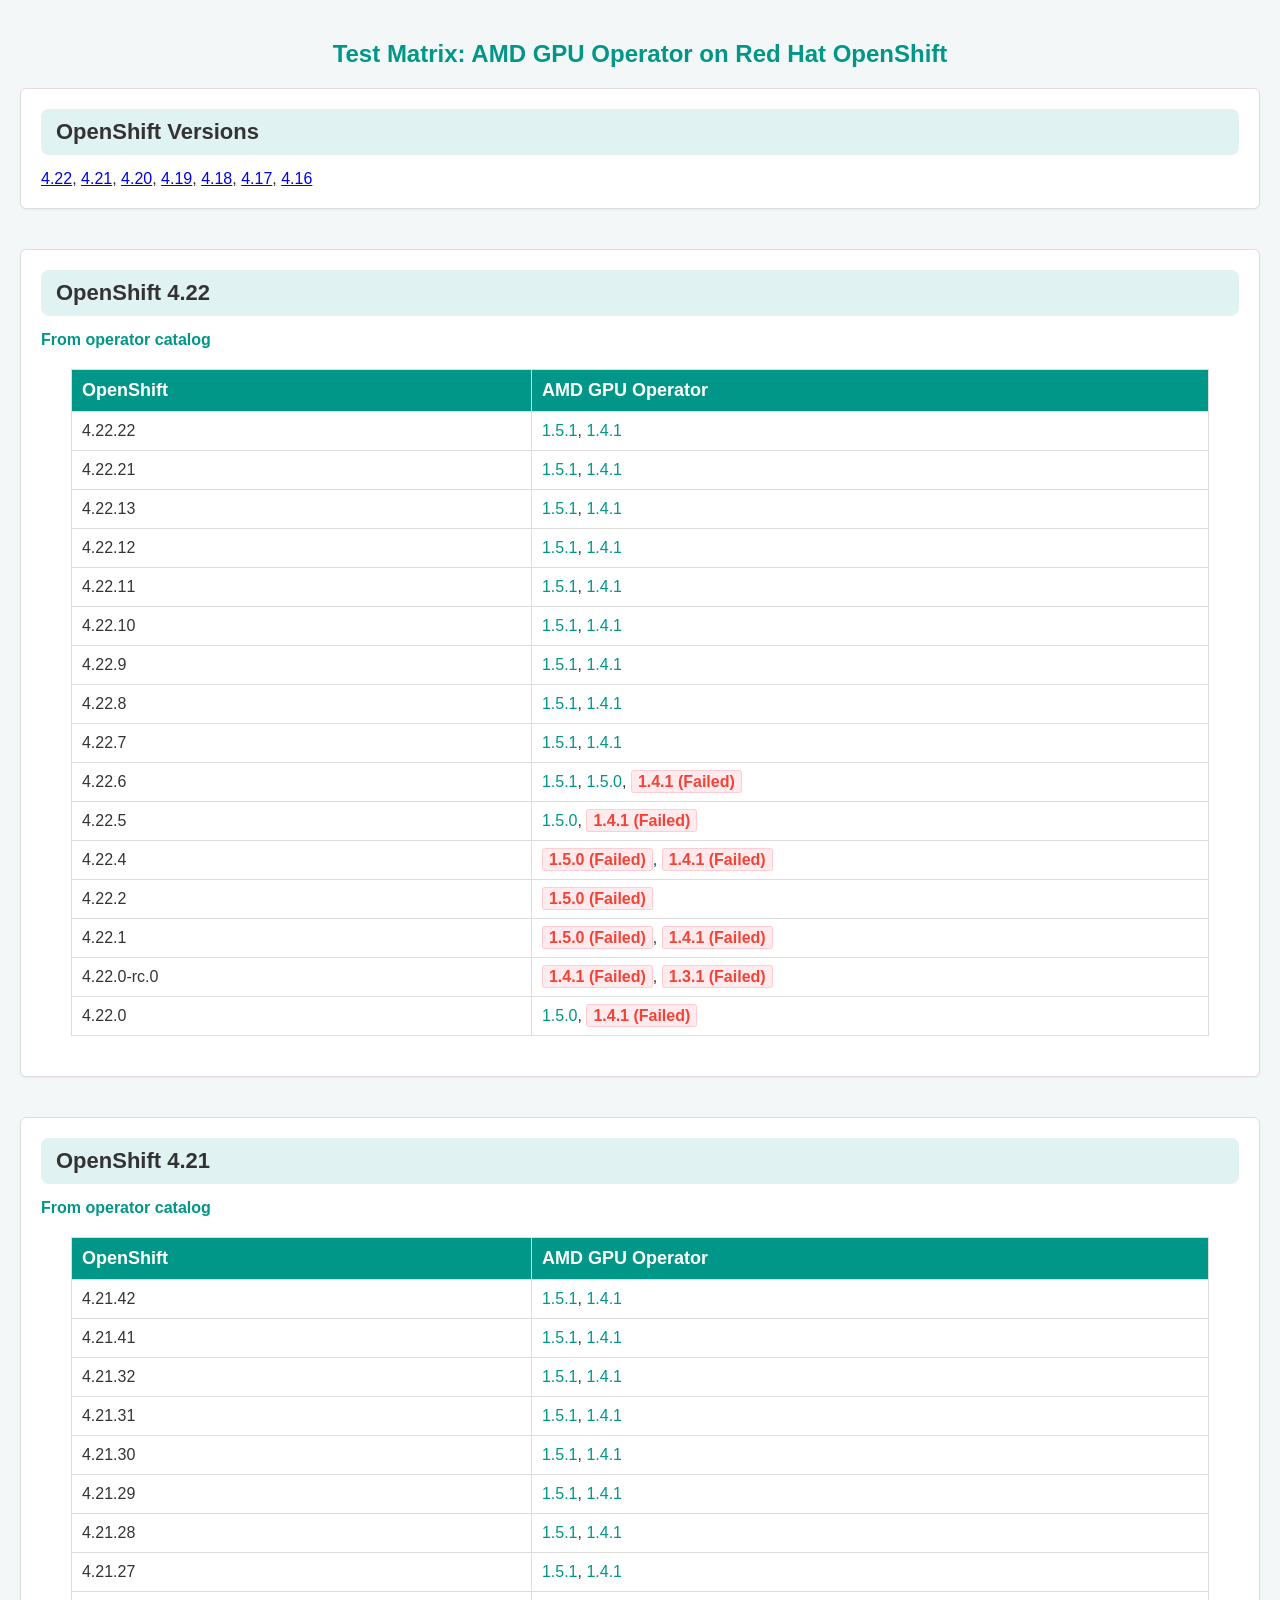
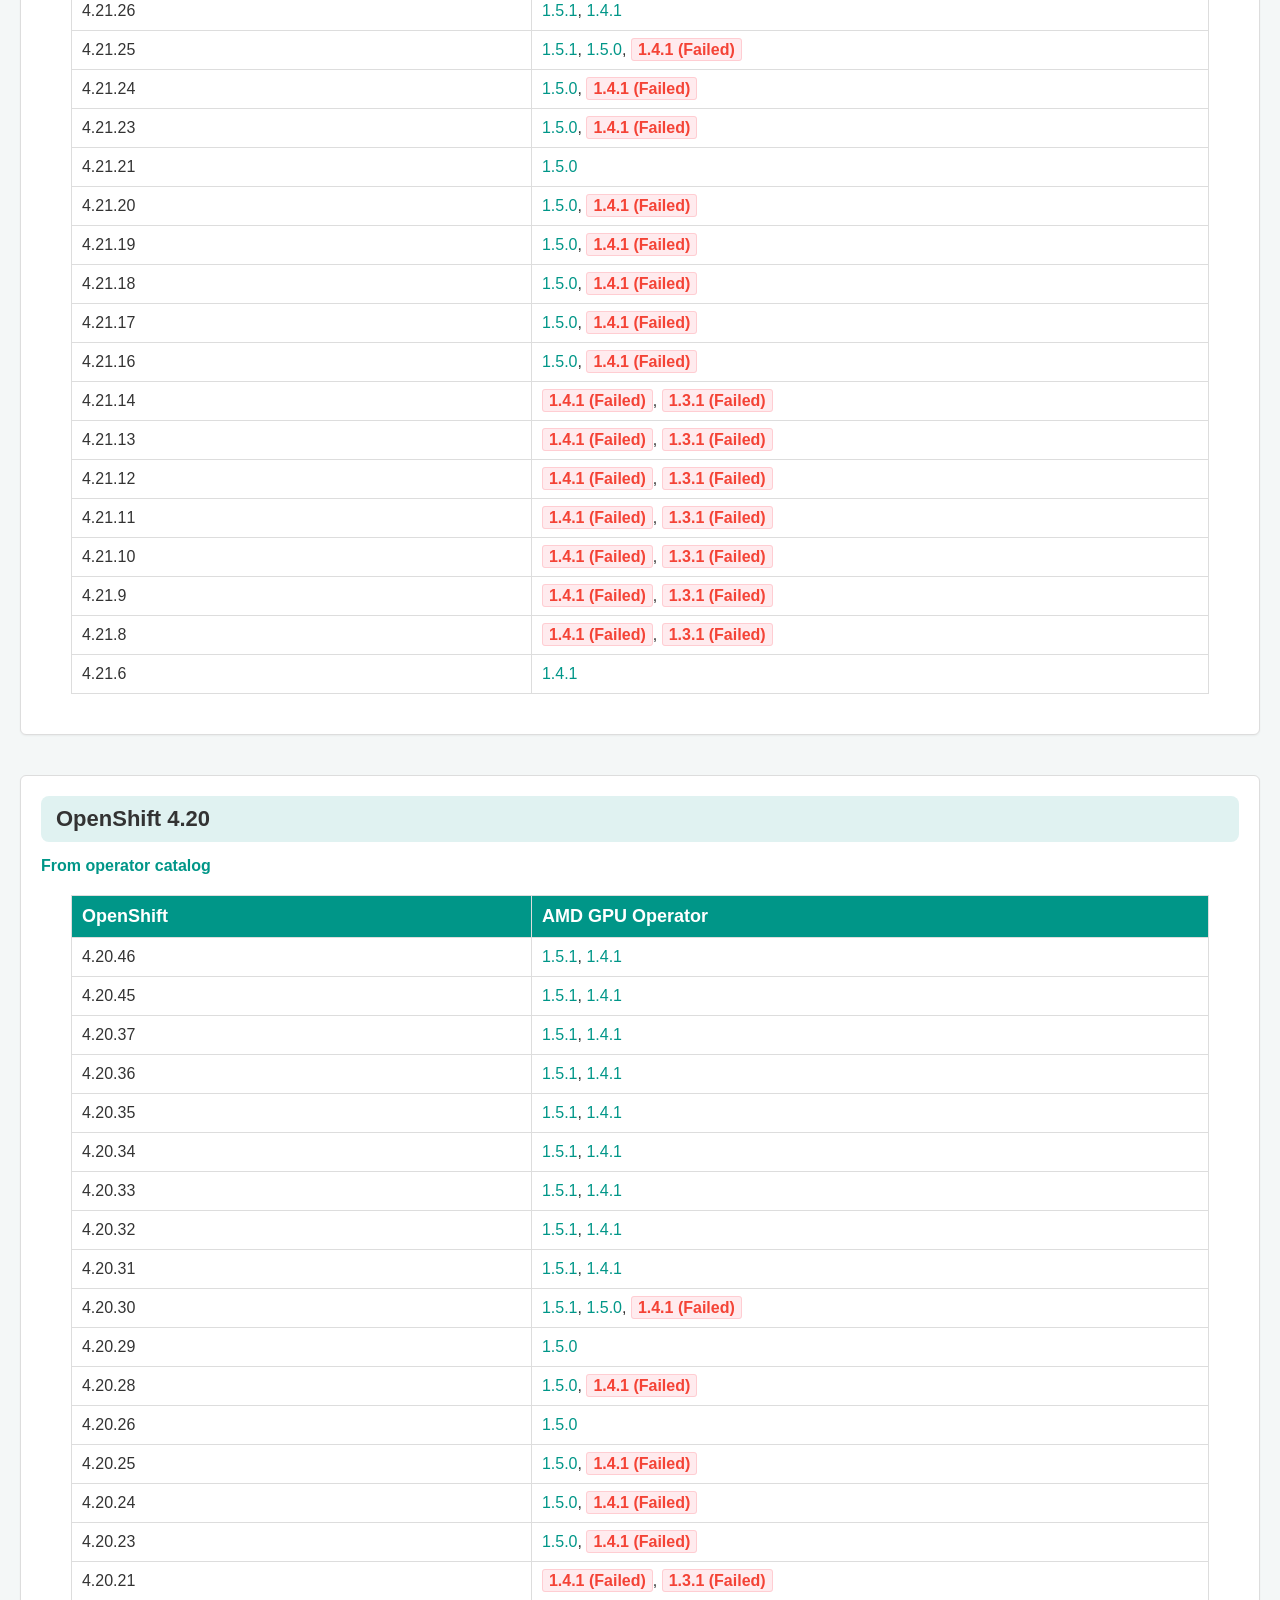
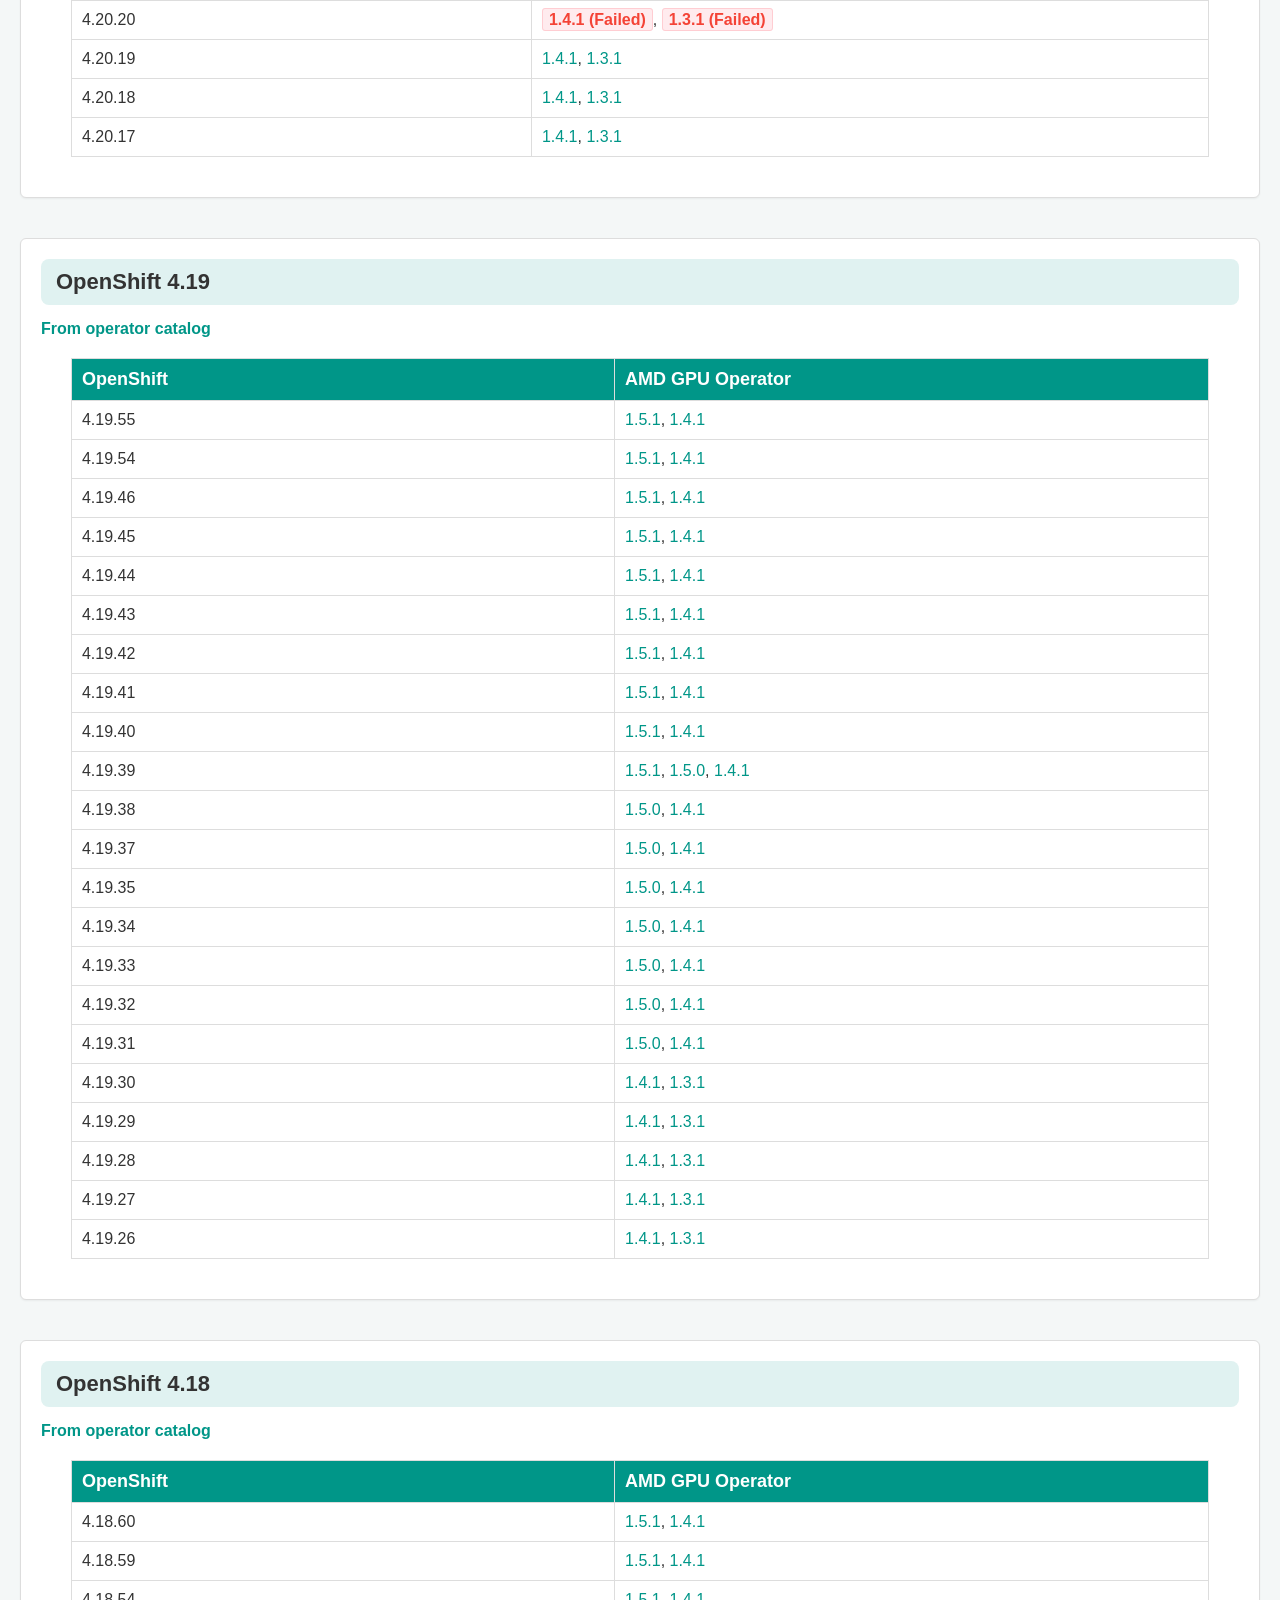
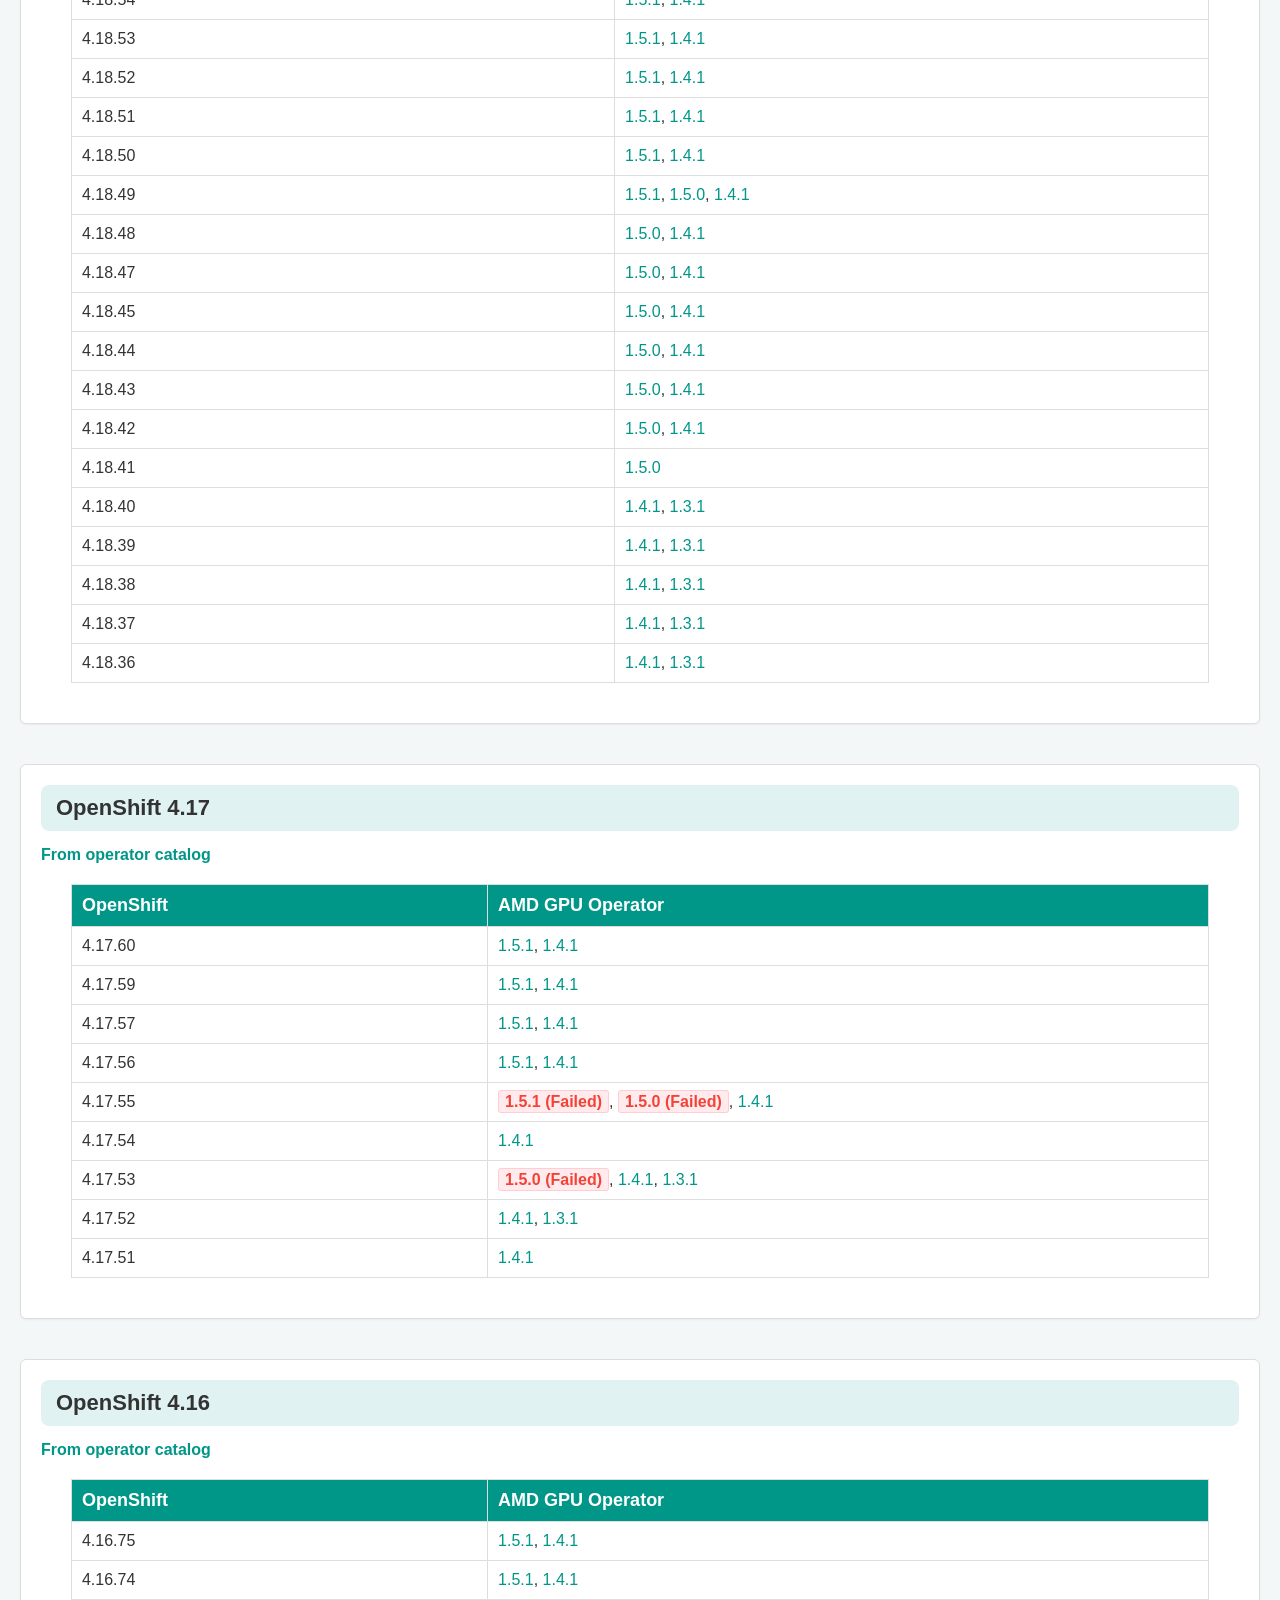
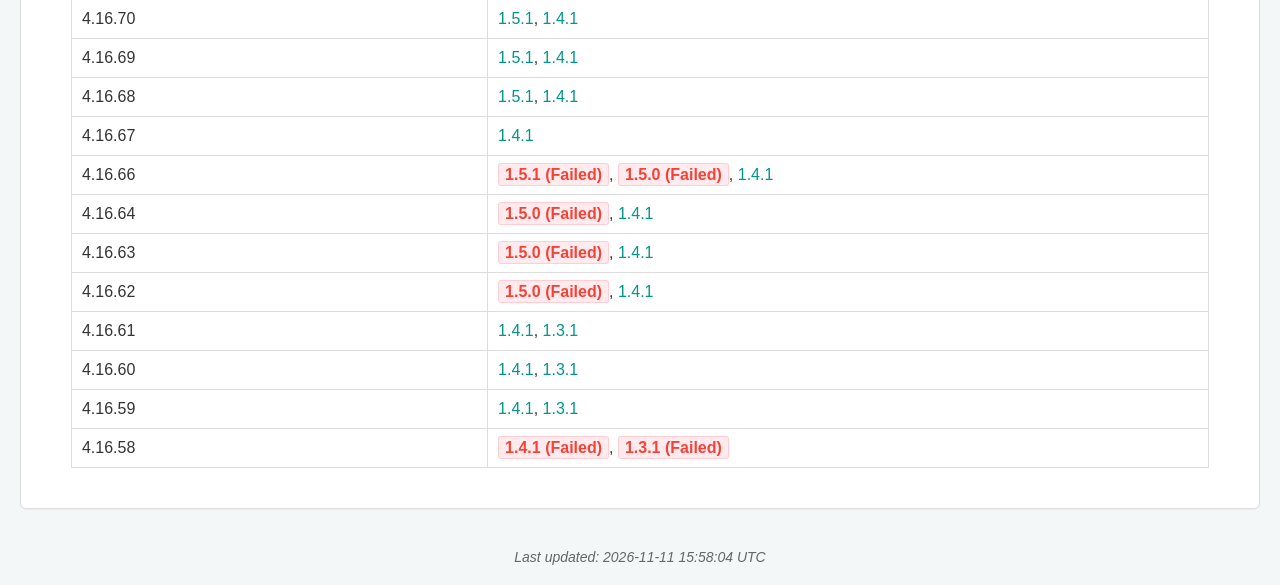
==== commit 92b6b9a4: "Deploying to gh-pages from @ rh-ecosystem-edge/amd-ci@8dc975332411185e9a696ad404a8e84118c90dc0 🚀" ====
--- a/gpu_operator_matrix.html
+++ b/gpu_operator_matrix.html
@@ -676,6 +676,11 @@
       <tbody>
         
         <tr>
+          <td class="version-cell">4.17.60</td>
+          <td><a href="https://gcsweb-ci.apps.ci.l2s4.p1.openshiftapps.com/gcs/test-platform-results-public/pr-logs/pull/rh-ecosystem-edge_amd-ci/270/pull-ci-rh-ecosystem-edge-amd-ci-main-4.17-stable-e2e-amd-ci-1-5-x/2120168156629569536" target="_blank" class="success-link">1.5.1</a>, <a href="https://gcsweb-ci.apps.ci.l2s4.p1.openshiftapps.com/gcs/test-platform-results-public/pr-logs/pull/rh-ecosystem-edge_amd-ci/270/pull-ci-rh-ecosystem-edge-amd-ci-main-4.17-stable-e2e-amd-ci-1-4-x/2120530682764595200" target="_blank" class="success-link">1.4.1</a></td>
+        </tr>
+        
+        <tr>
           <td class="version-cell">4.17.59</td>
           <td><a href="https://gcsweb-ci.apps.ci.l2s4.p1.openshiftapps.com/gcs/test-platform-results-public/pr-logs/pull/rh-ecosystem-edge_amd-ci/258/pull-ci-rh-ecosystem-edge-amd-ci-main-4.17-stable-e2e-amd-ci-1-5-x/2118229745752608768" target="_blank" class="success-link">1.5.1</a>, <a href="https://gcsweb-ci.apps.ci.l2s4.p1.openshiftapps.com/gcs/test-platform-results-public/pr-logs/pull/rh-ecosystem-edge_amd-ci/258/pull-ci-rh-ecosystem-edge-amd-ci-main-4.17-stable-e2e-amd-ci-1-4-x/2118229745719054336" target="_blank" class="success-link">1.4.1</a></td>
         </tr>
@@ -808,7 +813,7 @@
     </table>
   </div>
   <div class="last-updated">
-    Last updated: 2026-11-08 08:27:26 UTC
+    Last updated: 2026-11-11 15:58:04 UTC
   </div>
 </body>
 </html>
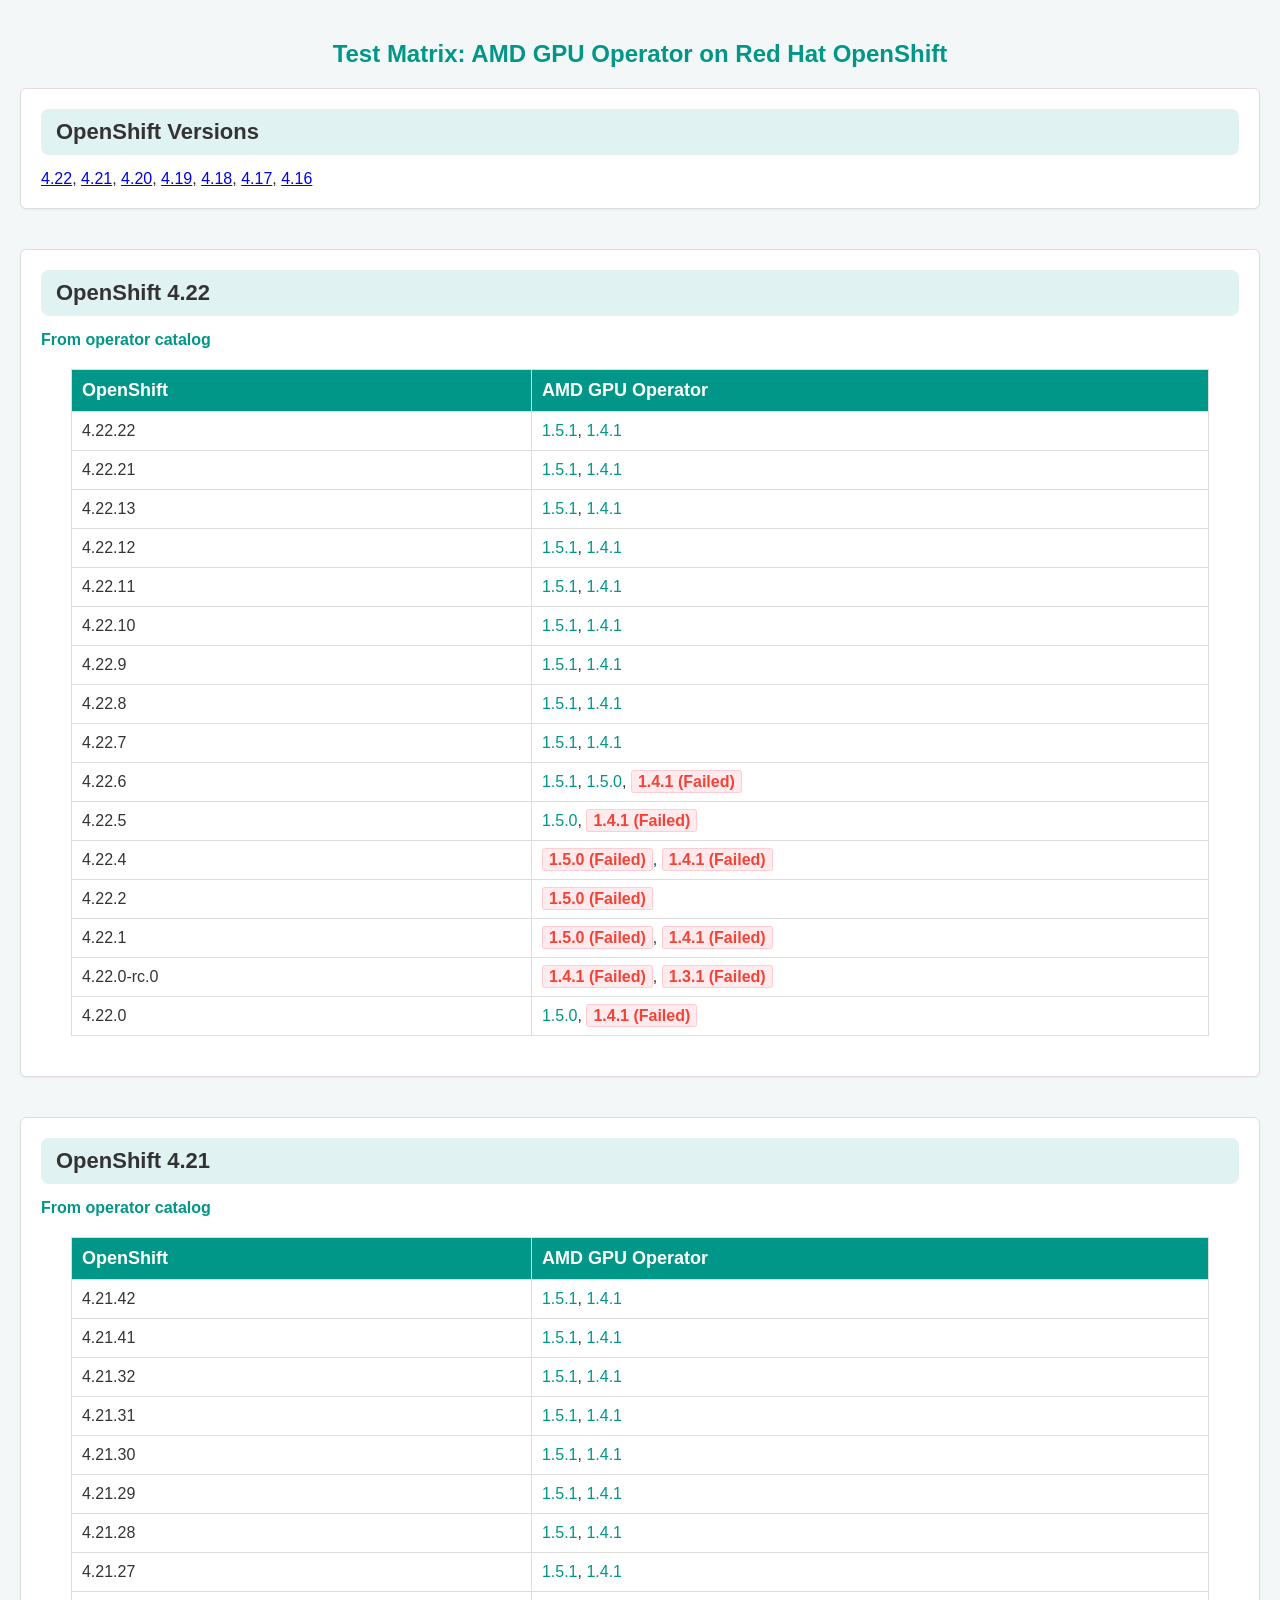
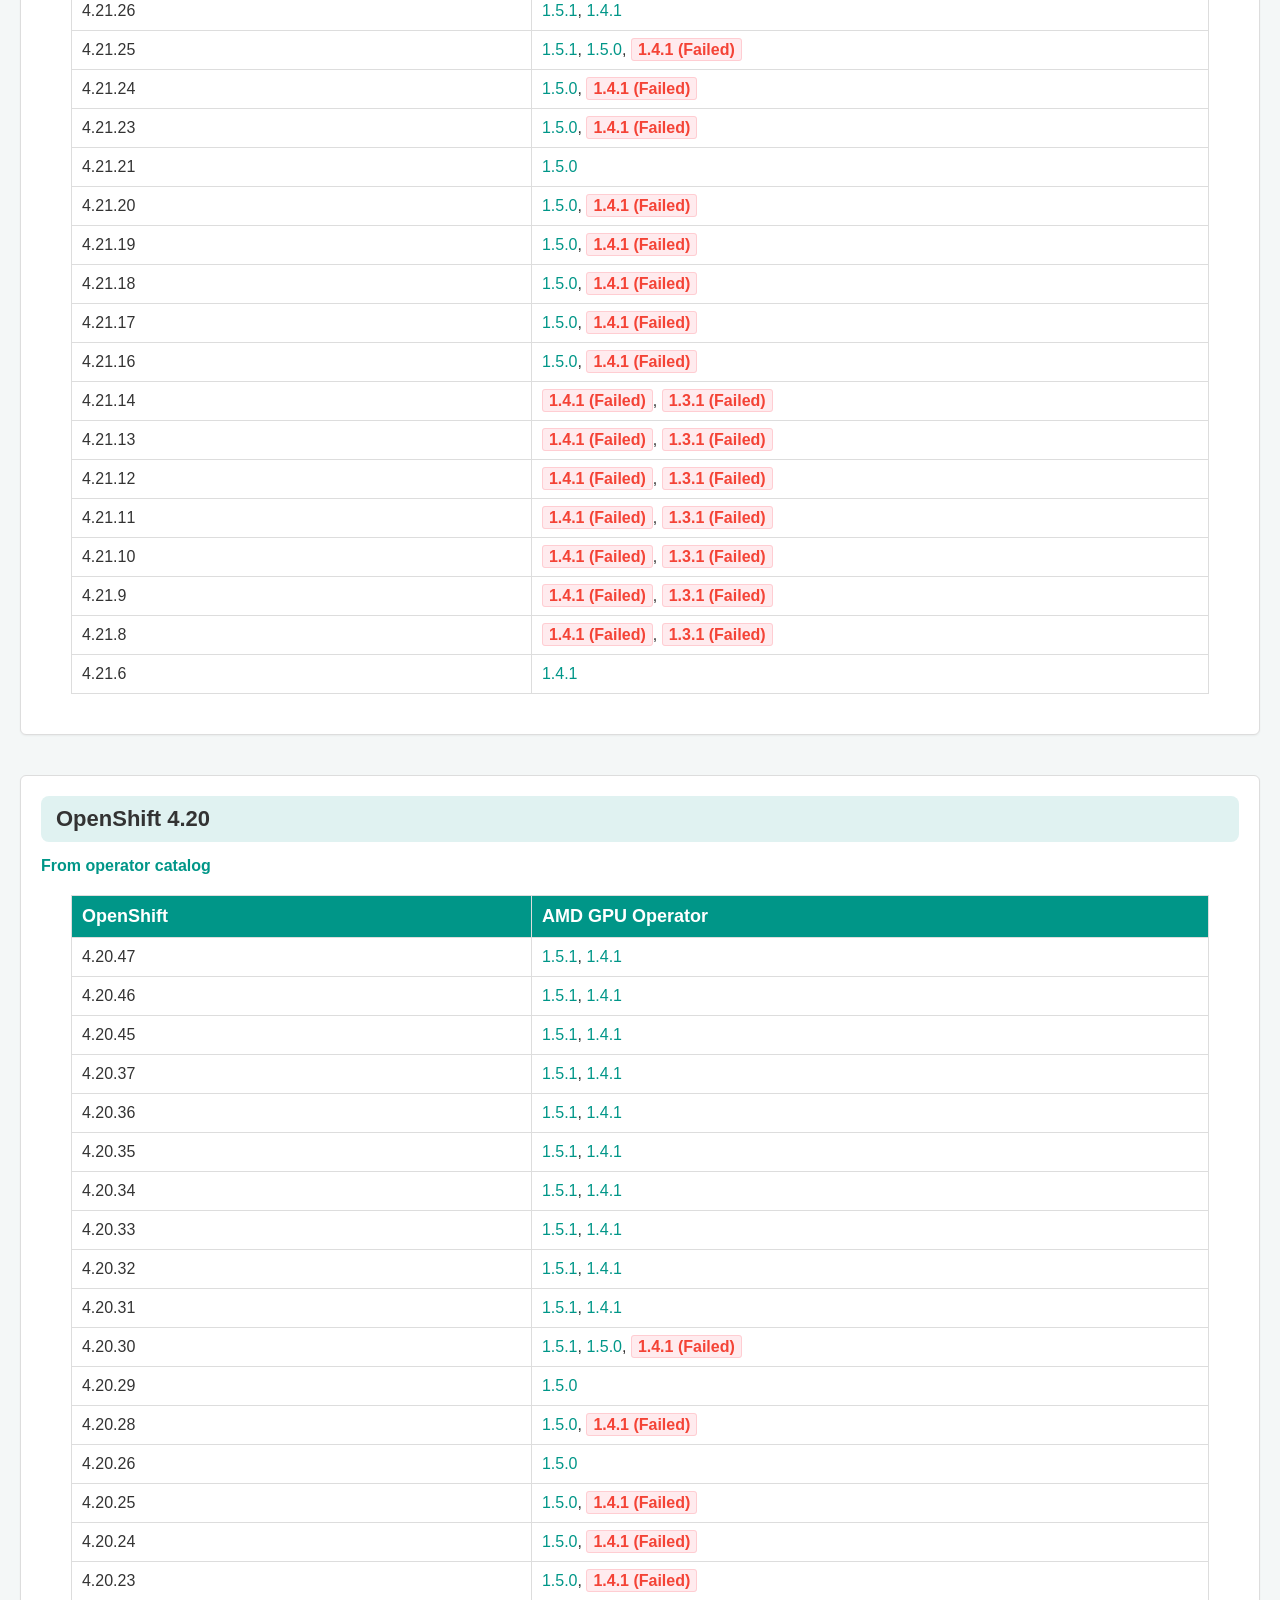
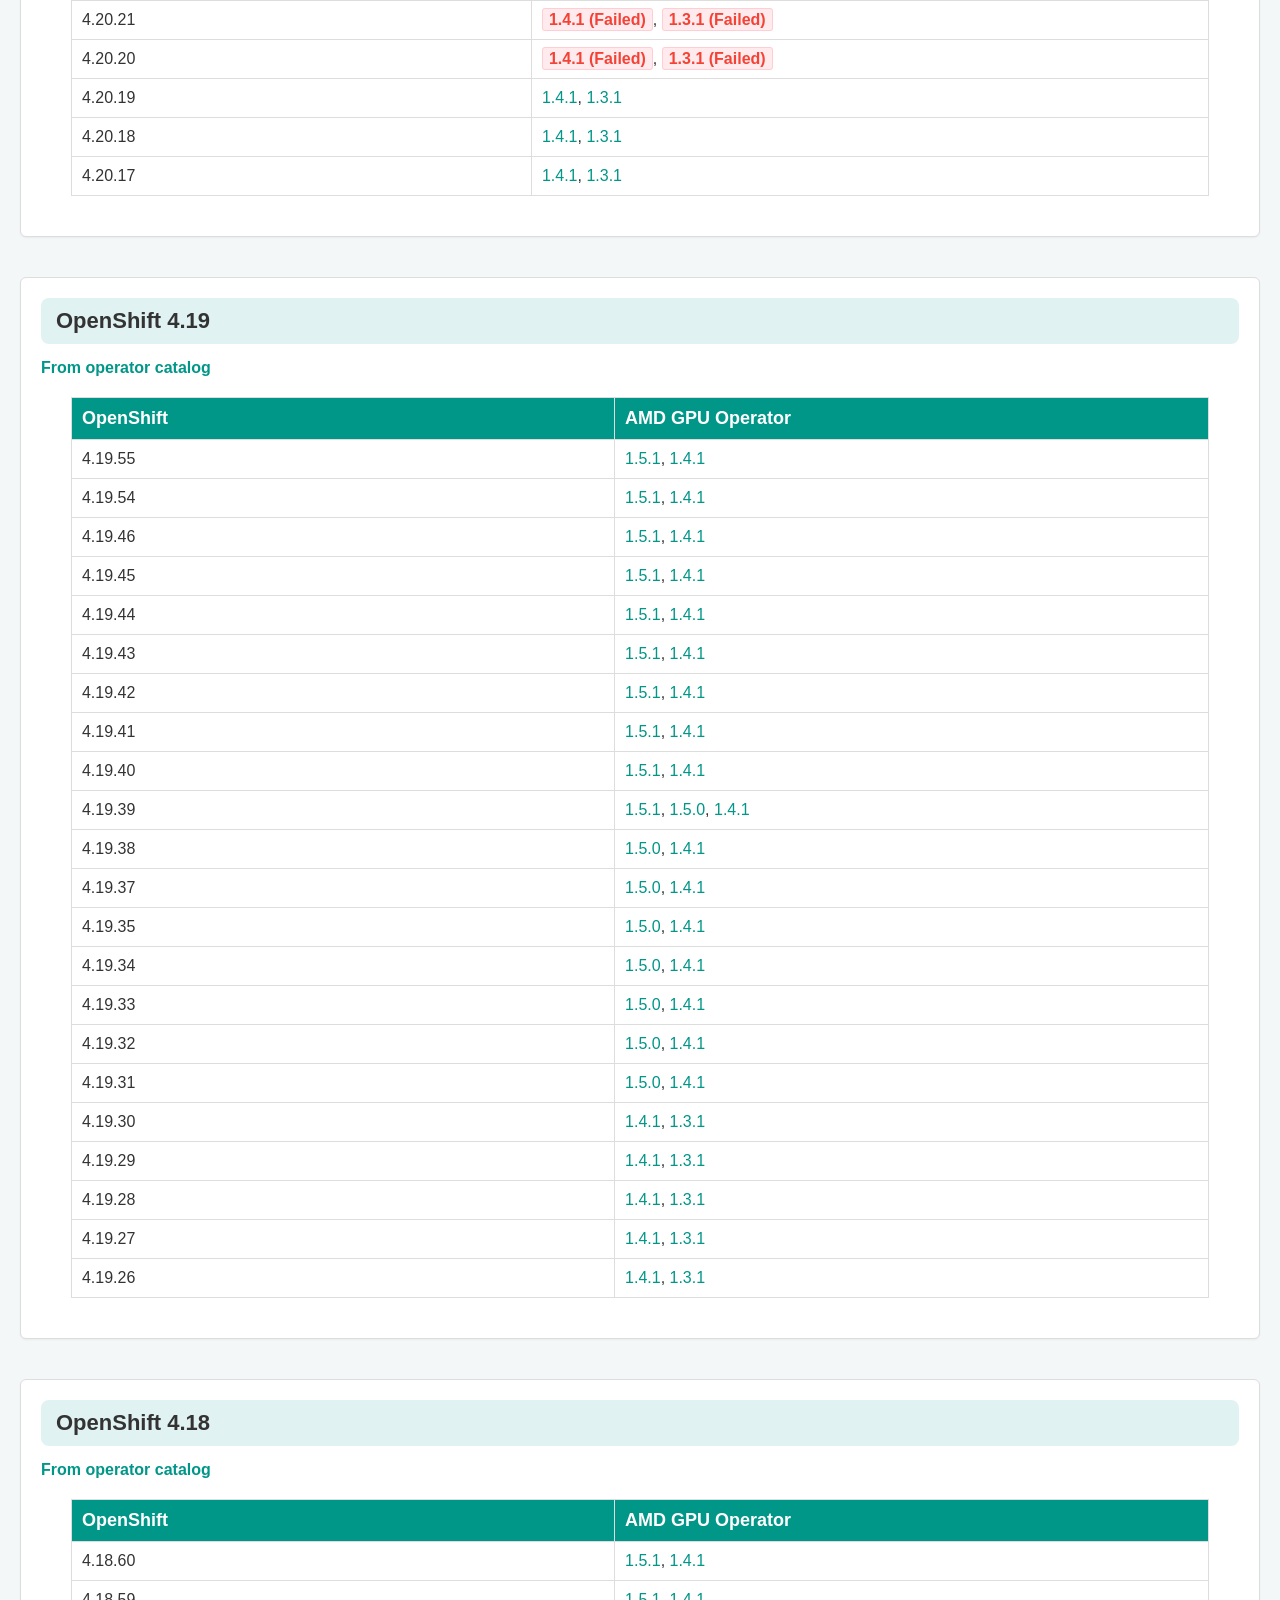
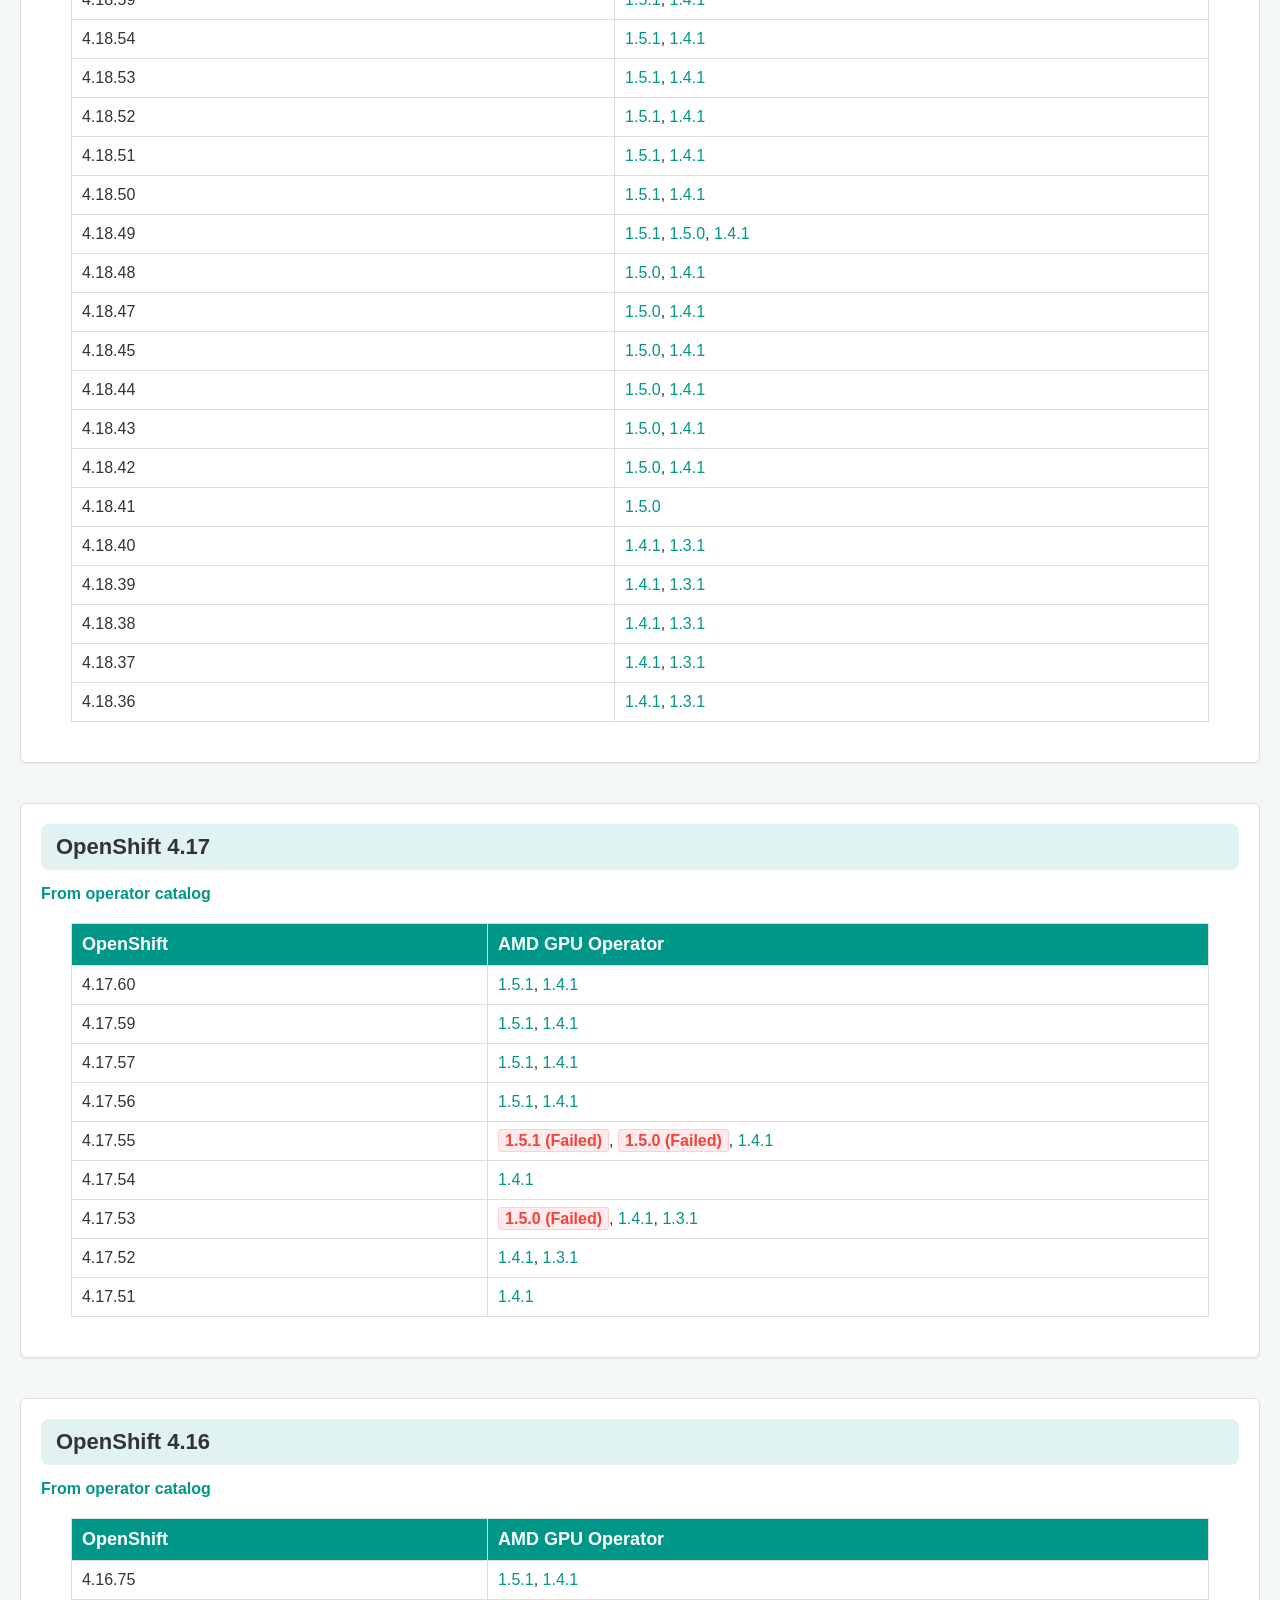
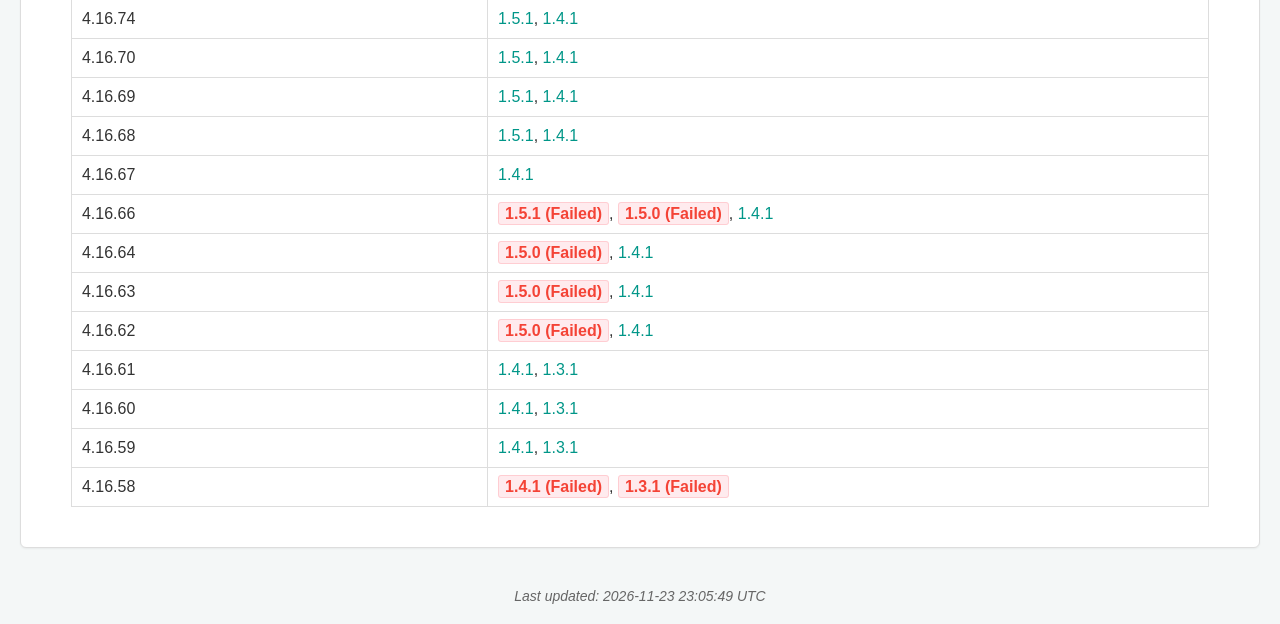
==== commit 7dbc313b: "Deploying to gh-pages from @ rh-ecosystem-edge/amd-ci@5f03b6cbee25ea362f9d0ad6ba1206ff440df26c 🚀" ====
--- a/gpu_operator_matrix.html
+++ b/gpu_operator_matrix.html
@@ -304,6 +304,11 @@
       <tbody>
         
         <tr>
+          <td class="version-cell">4.20.47</td>
+          <td><a href="https://gcsweb-ci.apps.ci.l2s4.p1.openshiftapps.com/gcs/test-platform-results-public/pr-logs/pull/rh-ecosystem-edge_amd-ci/275/pull-ci-rh-ecosystem-edge-amd-ci-main-4.20-stable-e2e-amd-ci-1-5-x/2124955830485782528" target="_blank" class="success-link">1.5.1</a>, <a href="https://gcsweb-ci.apps.ci.l2s4.p1.openshiftapps.com/gcs/test-platform-results-public/pr-logs/pull/rh-ecosystem-edge_amd-ci/275/pull-ci-rh-ecosystem-edge-amd-ci-main-4.20-stable-e2e-amd-ci-1-4-x/2124955830439645184" target="_blank" class="success-link">1.4.1</a></td>
+        </tr>
+        
+        <tr>
           <td class="version-cell">4.20.46</td>
           <td><a href="https://gcsweb-ci.apps.ci.l2s4.p1.openshiftapps.com/gcs/test-platform-results-public/pr-logs/pull/rh-ecosystem-edge_amd-ci/267/pull-ci-rh-ecosystem-edge-amd-ci-main-4.20-stable-e2e-amd-ci-1-5-x/2119230148640247808" target="_blank" class="success-link">1.5.1</a>, <a href="https://gcsweb-ci.apps.ci.l2s4.p1.openshiftapps.com/gcs/test-platform-results-public/pr-logs/pull/rh-ecosystem-edge_amd-ci/267/pull-ci-rh-ecosystem-edge-amd-ci-main-4.20-stable-e2e-amd-ci-1-4-x/2119230148610887680" target="_blank" class="success-link">1.4.1</a></td>
         </tr>
@@ -813,7 +818,7 @@
     </table>
   </div>
   <div class="last-updated">
-    Last updated: 2026-11-11 15:58:04 UTC
+    Last updated: 2026-11-23 23:05:49 UTC
   </div>
 </body>
 </html>
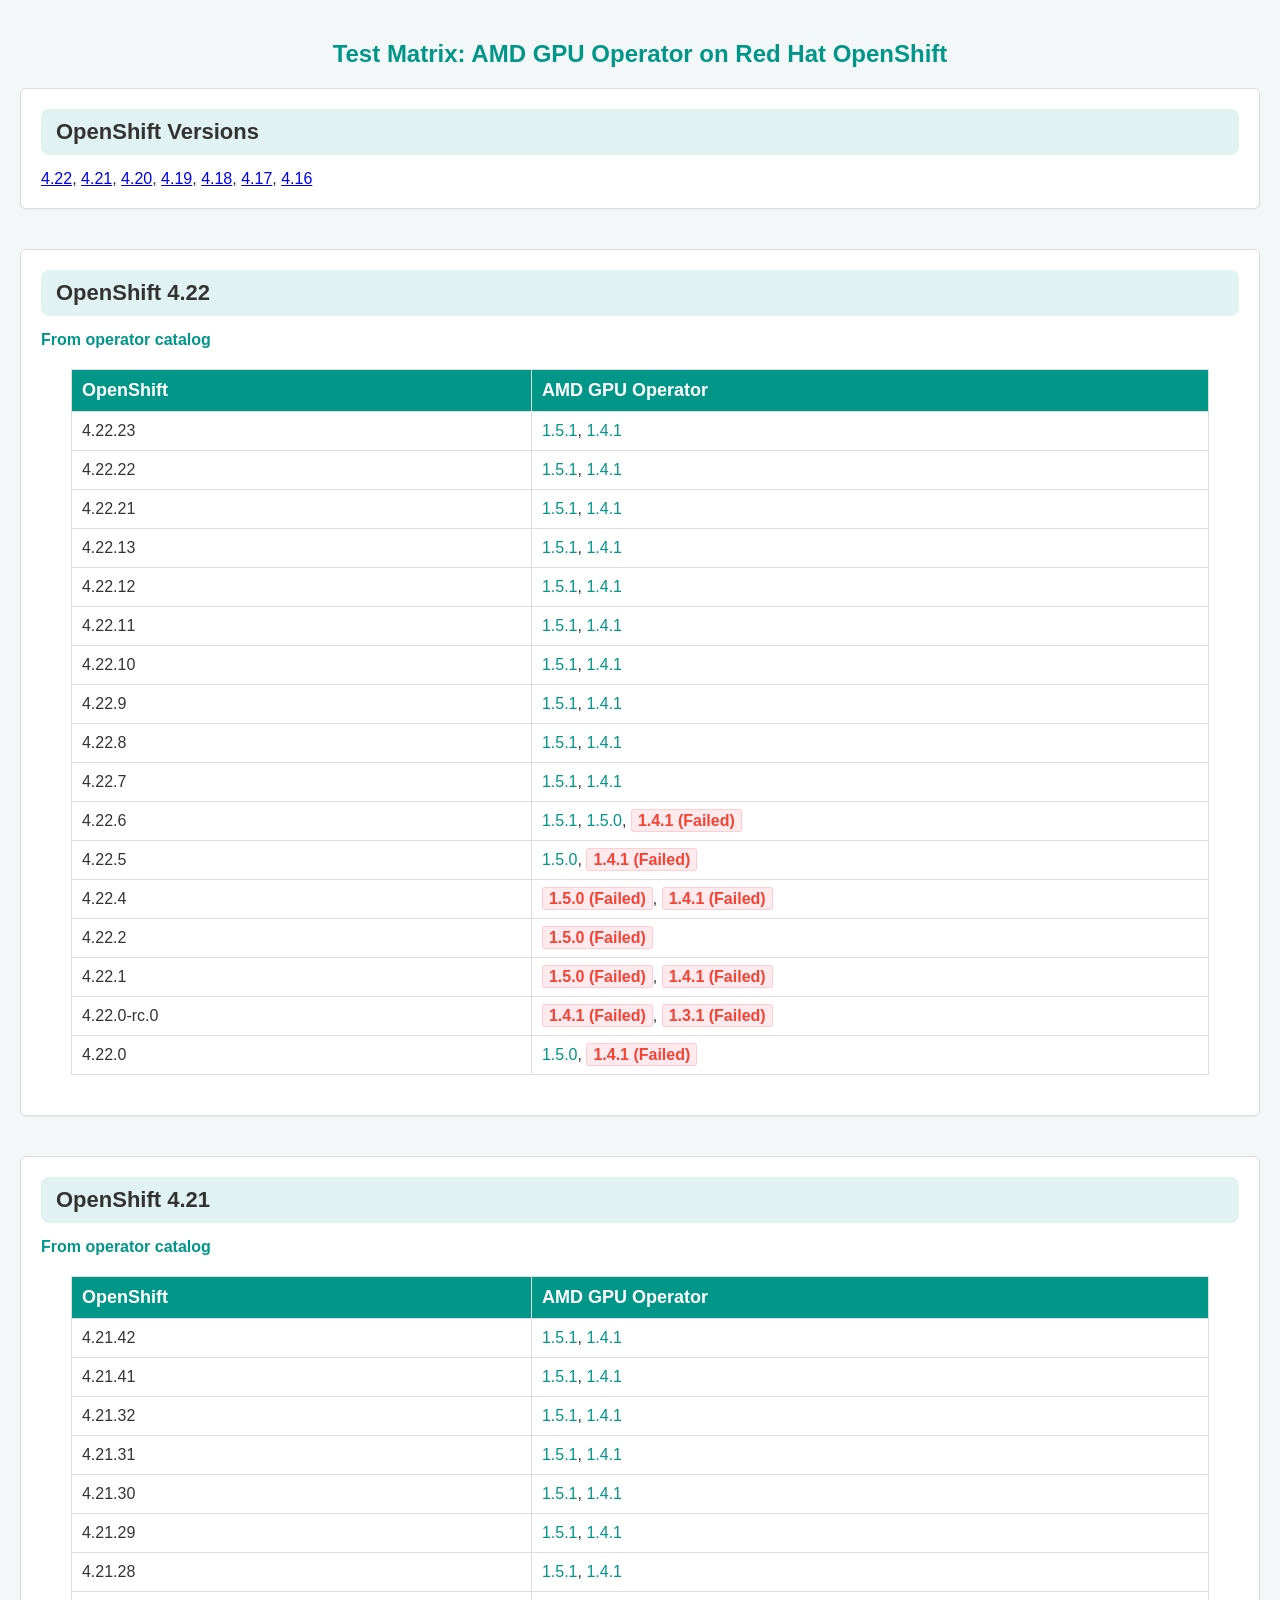
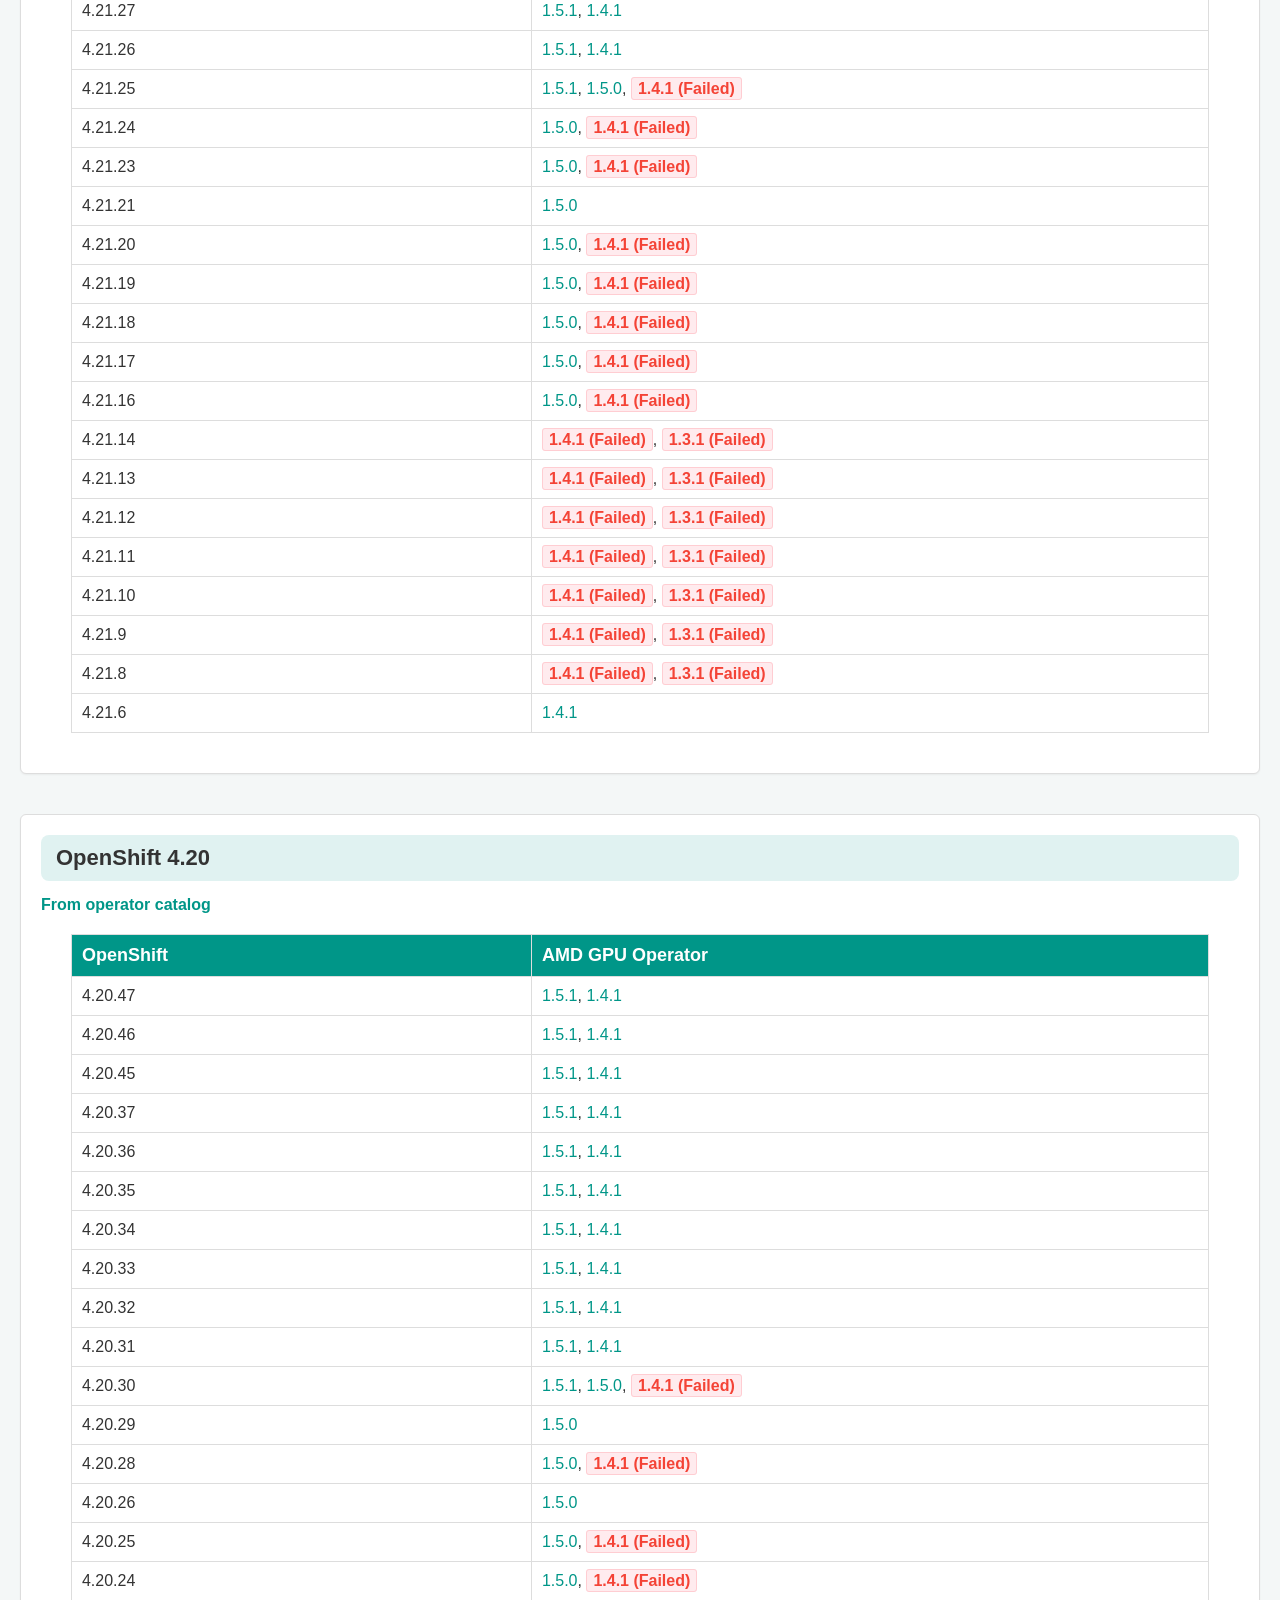
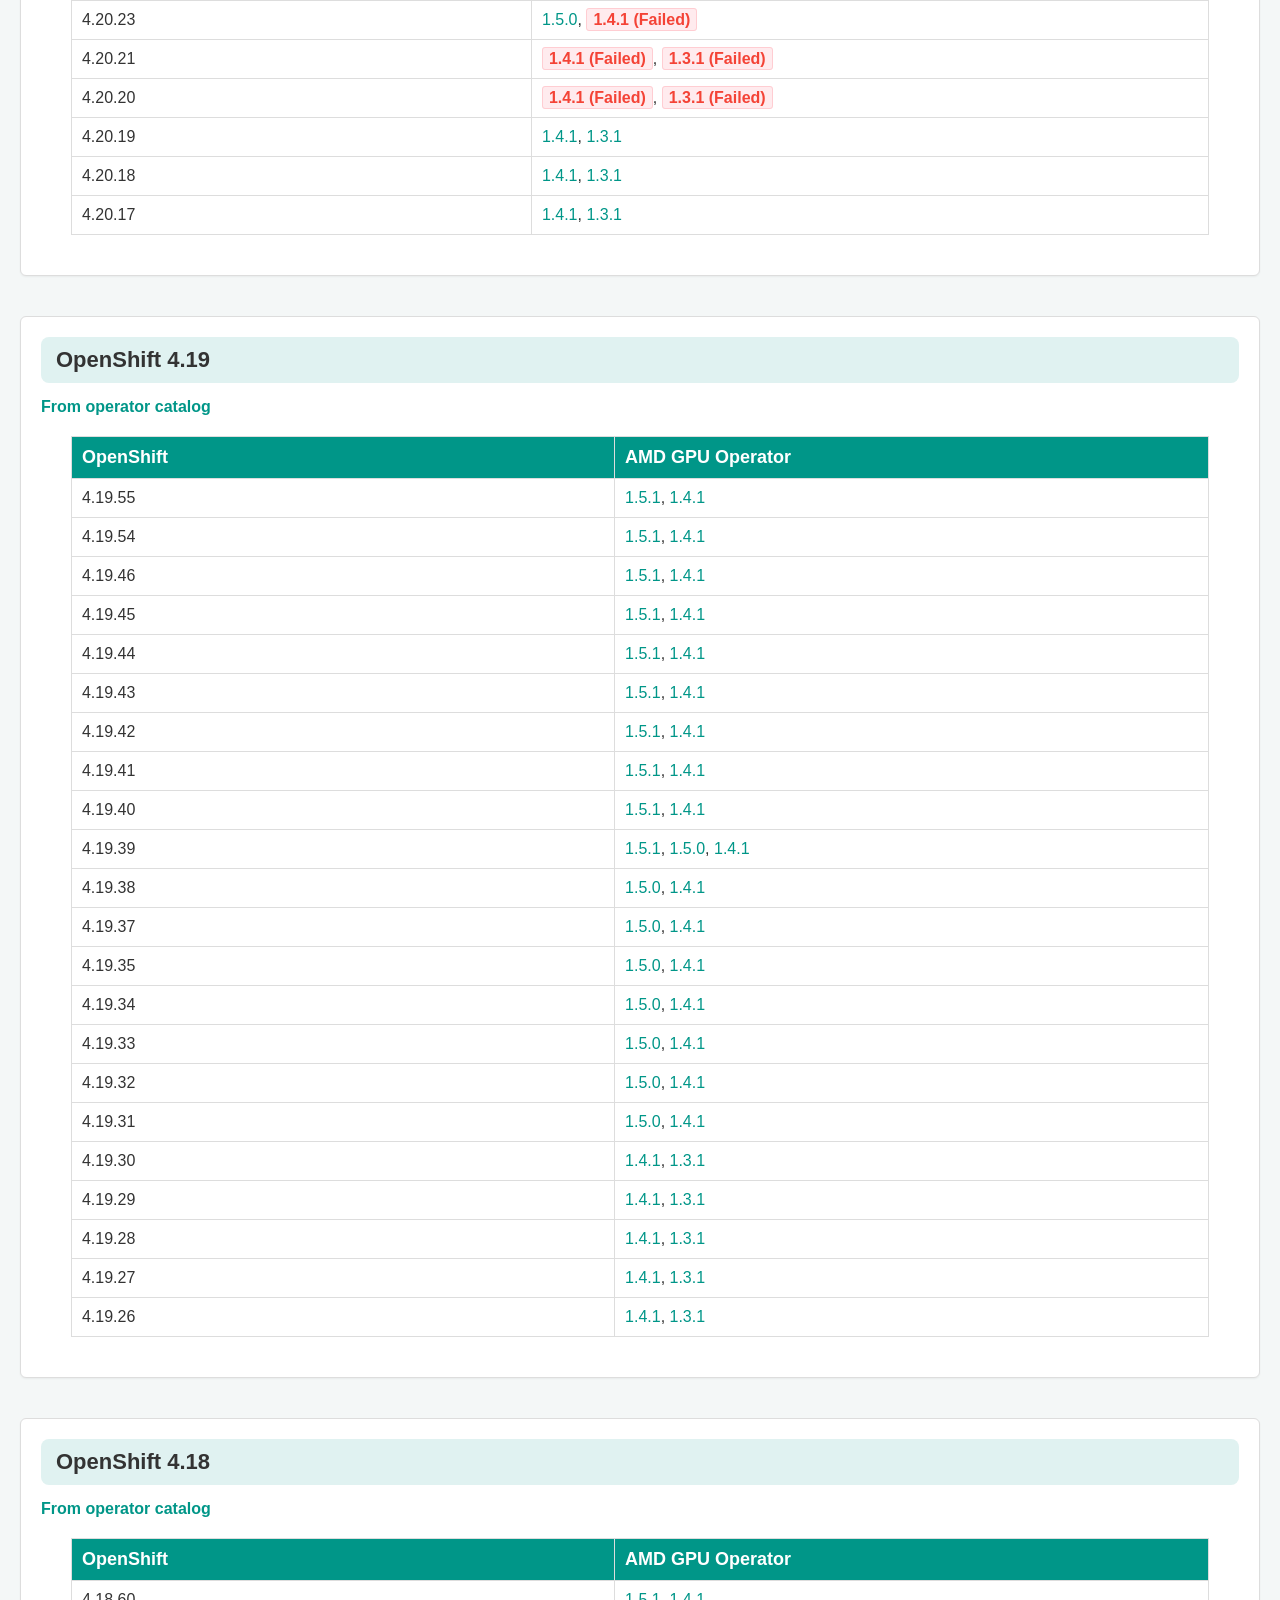
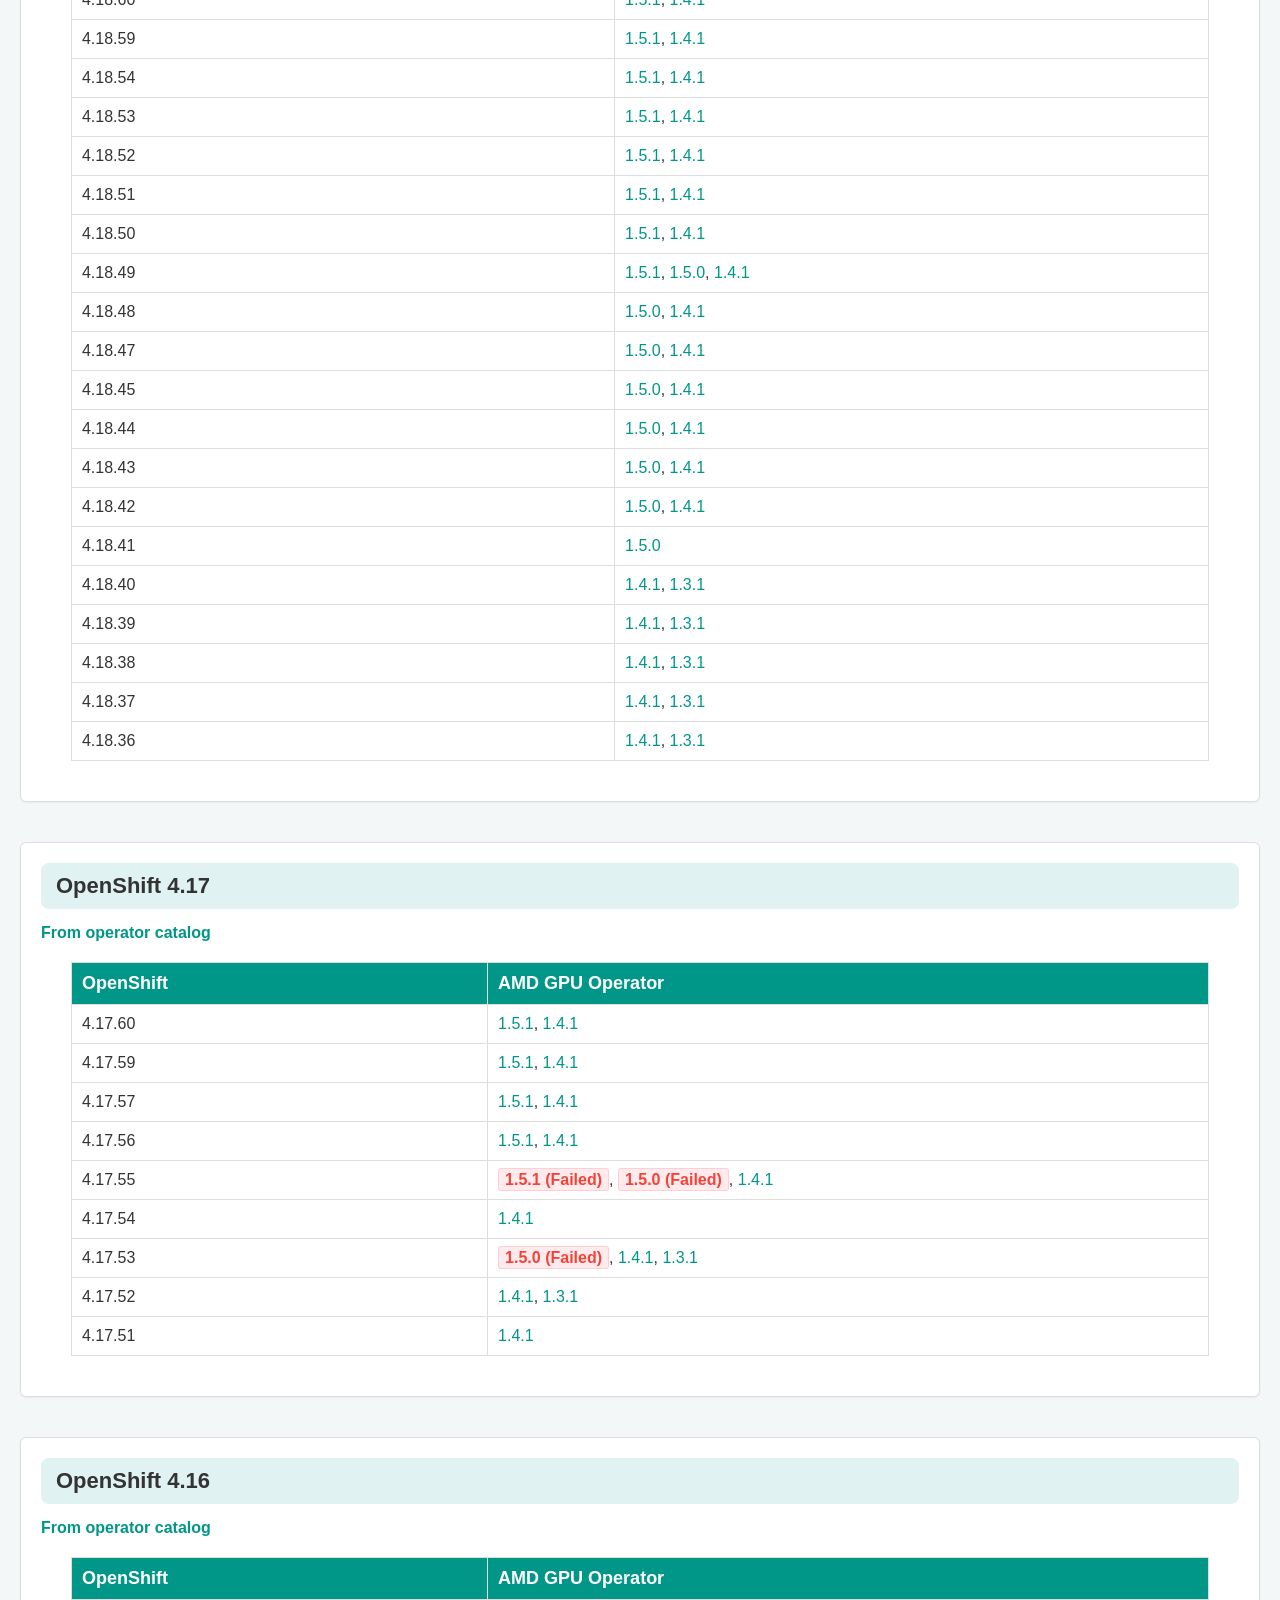
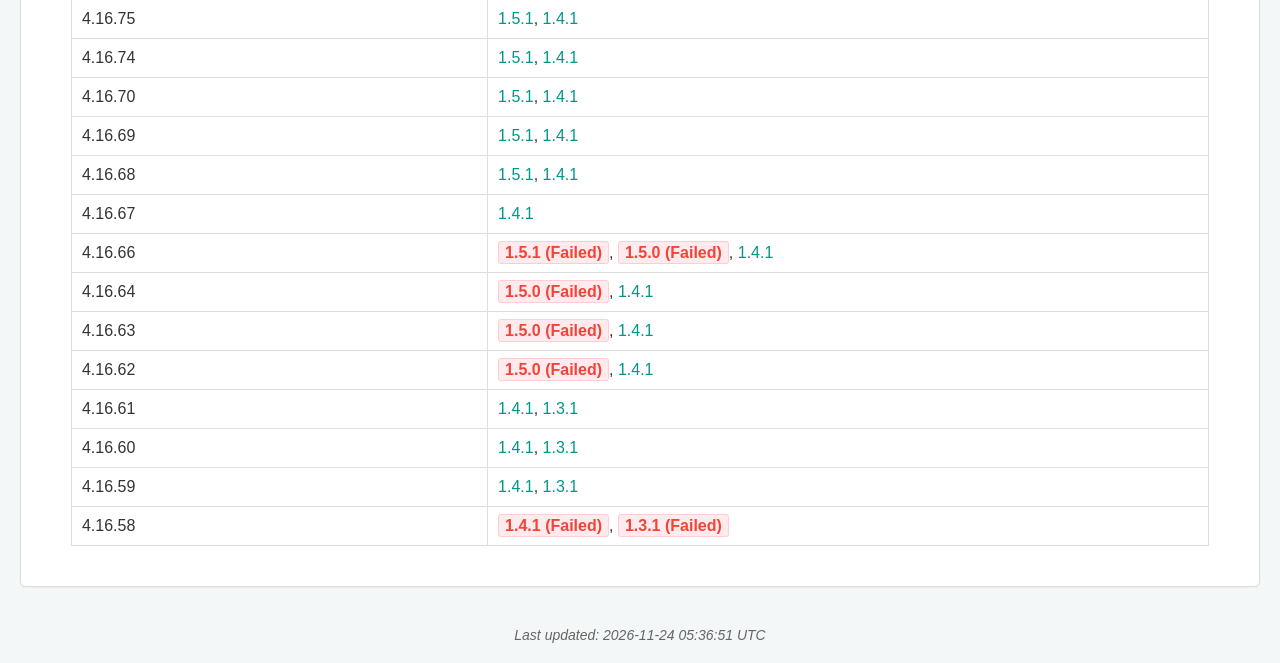
==== commit 753dd273: "Deploying to gh-pages from @ rh-ecosystem-edge/amd-ci@70bcee79ba6b00399452d7f310724c482a238ce0 🚀" ====
--- a/gpu_operator_matrix.html
+++ b/gpu_operator_matrix.html
@@ -56,6 +56,11 @@
       <tbody>
         
         <tr>
+          <td class="version-cell">4.22.23</td>
+          <td><a href="https://gcsweb-ci.apps.ci.l2s4.p1.openshiftapps.com/gcs/test-platform-results-public/pr-logs/pull/rh-ecosystem-edge_amd-ci/274/pull-ci-rh-ecosystem-edge-amd-ci-main-4.22-stable-e2e-amd-ci-1-5-x/2125062569029799936" target="_blank" class="success-link">1.5.1</a>, <a href="https://gcsweb-ci.apps.ci.l2s4.p1.openshiftapps.com/gcs/test-platform-results-public/pr-logs/pull/rh-ecosystem-edge_amd-ci/274/pull-ci-rh-ecosystem-edge-amd-ci-main-4.22-stable-e2e-amd-ci-1-4-x/2125062569013022720" target="_blank" class="success-link">1.4.1</a></td>
+        </tr>
+        
+        <tr>
           <td class="version-cell">4.22.22</td>
           <td><a href="https://gcsweb-ci.apps.ci.l2s4.p1.openshiftapps.com/gcs/test-platform-results-public/pr-logs/pull/rh-ecosystem-edge_amd-ci/265/pull-ci-rh-ecosystem-edge-amd-ci-main-4.22-stable-e2e-amd-ci-1-5-x/2118892614081056768" target="_blank" class="success-link">1.5.1</a>, <a href="https://gcsweb-ci.apps.ci.l2s4.p1.openshiftapps.com/gcs/test-platform-results-public/pr-logs/pull/rh-ecosystem-edge_amd-ci/265/pull-ci-rh-ecosystem-edge-amd-ci-main-4.22-stable-e2e-amd-ci-1-4-x/2118892613976199168" target="_blank" class="success-link">1.4.1</a></td>
         </tr>
@@ -818,7 +823,7 @@
     </table>
   </div>
   <div class="last-updated">
-    Last updated: 2026-11-23 23:05:49 UTC
+    Last updated: 2026-11-24 05:36:51 UTC
   </div>
 </body>
 </html>
